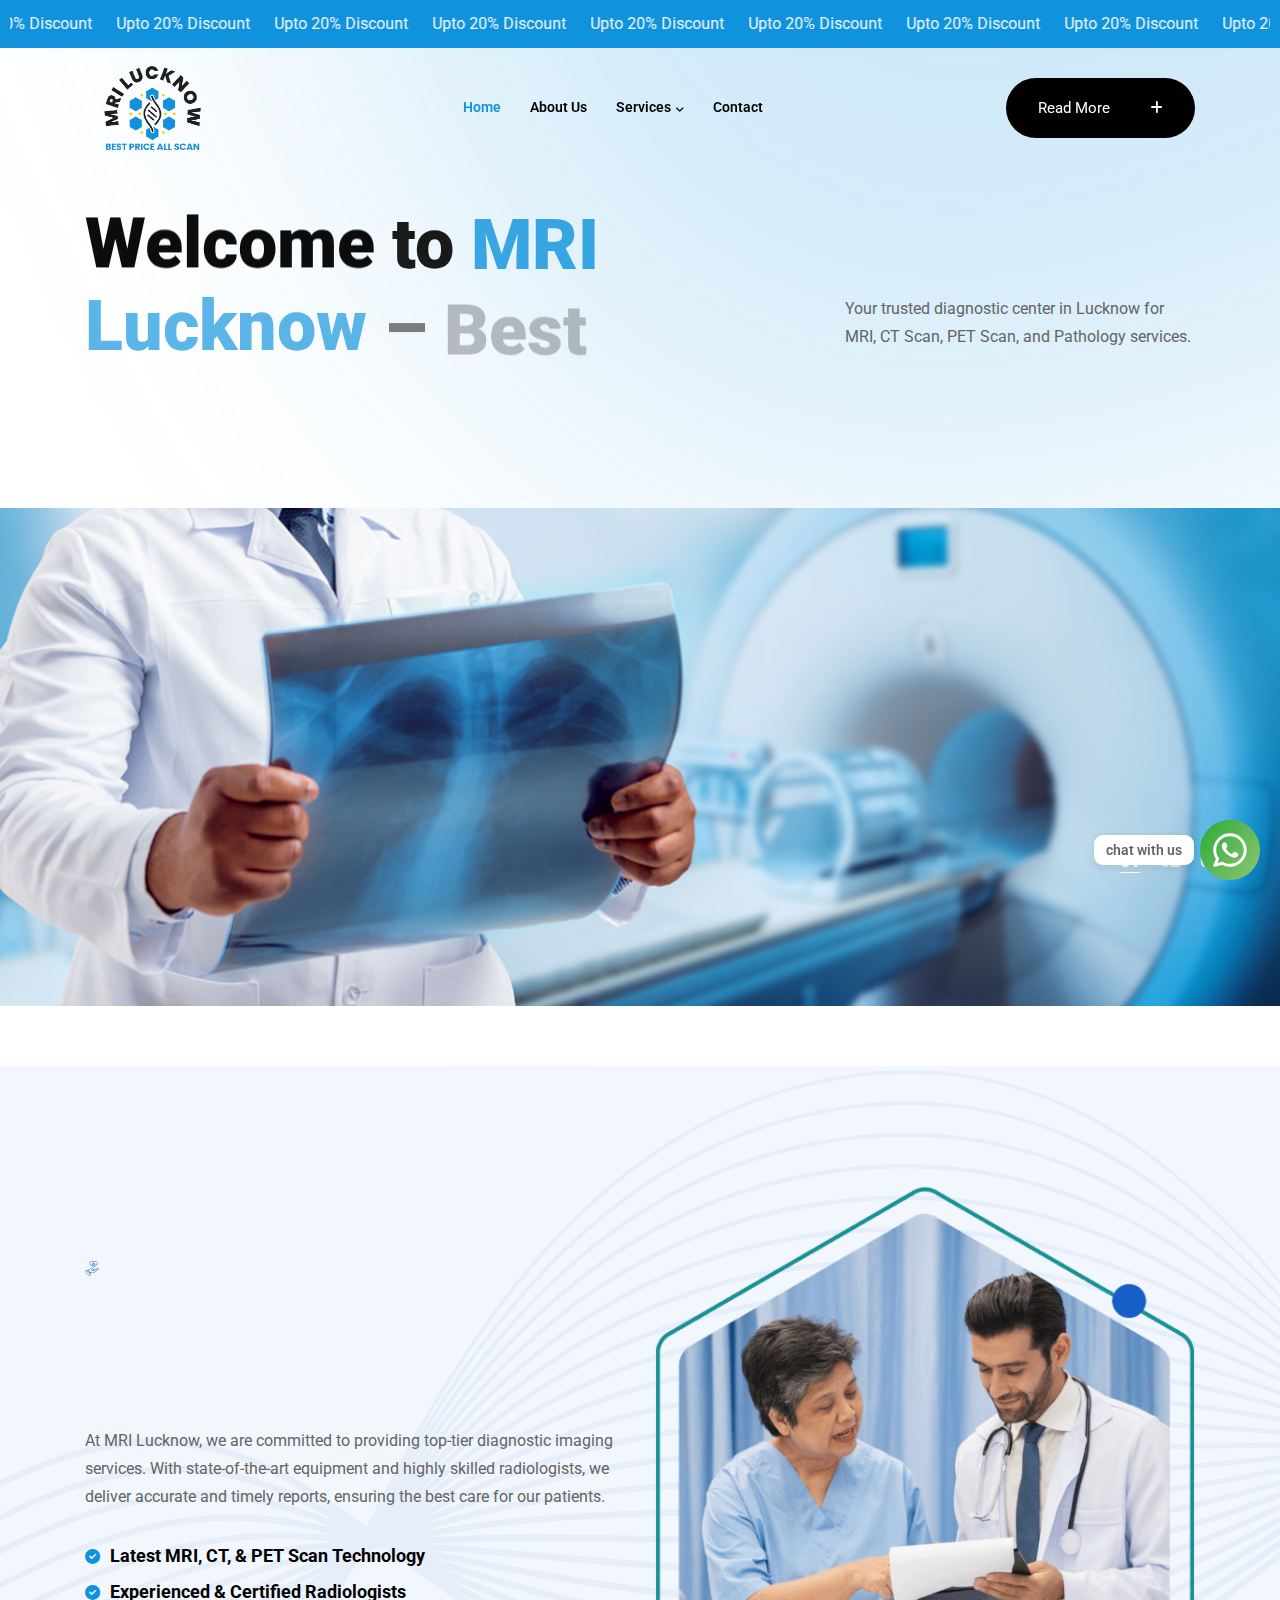
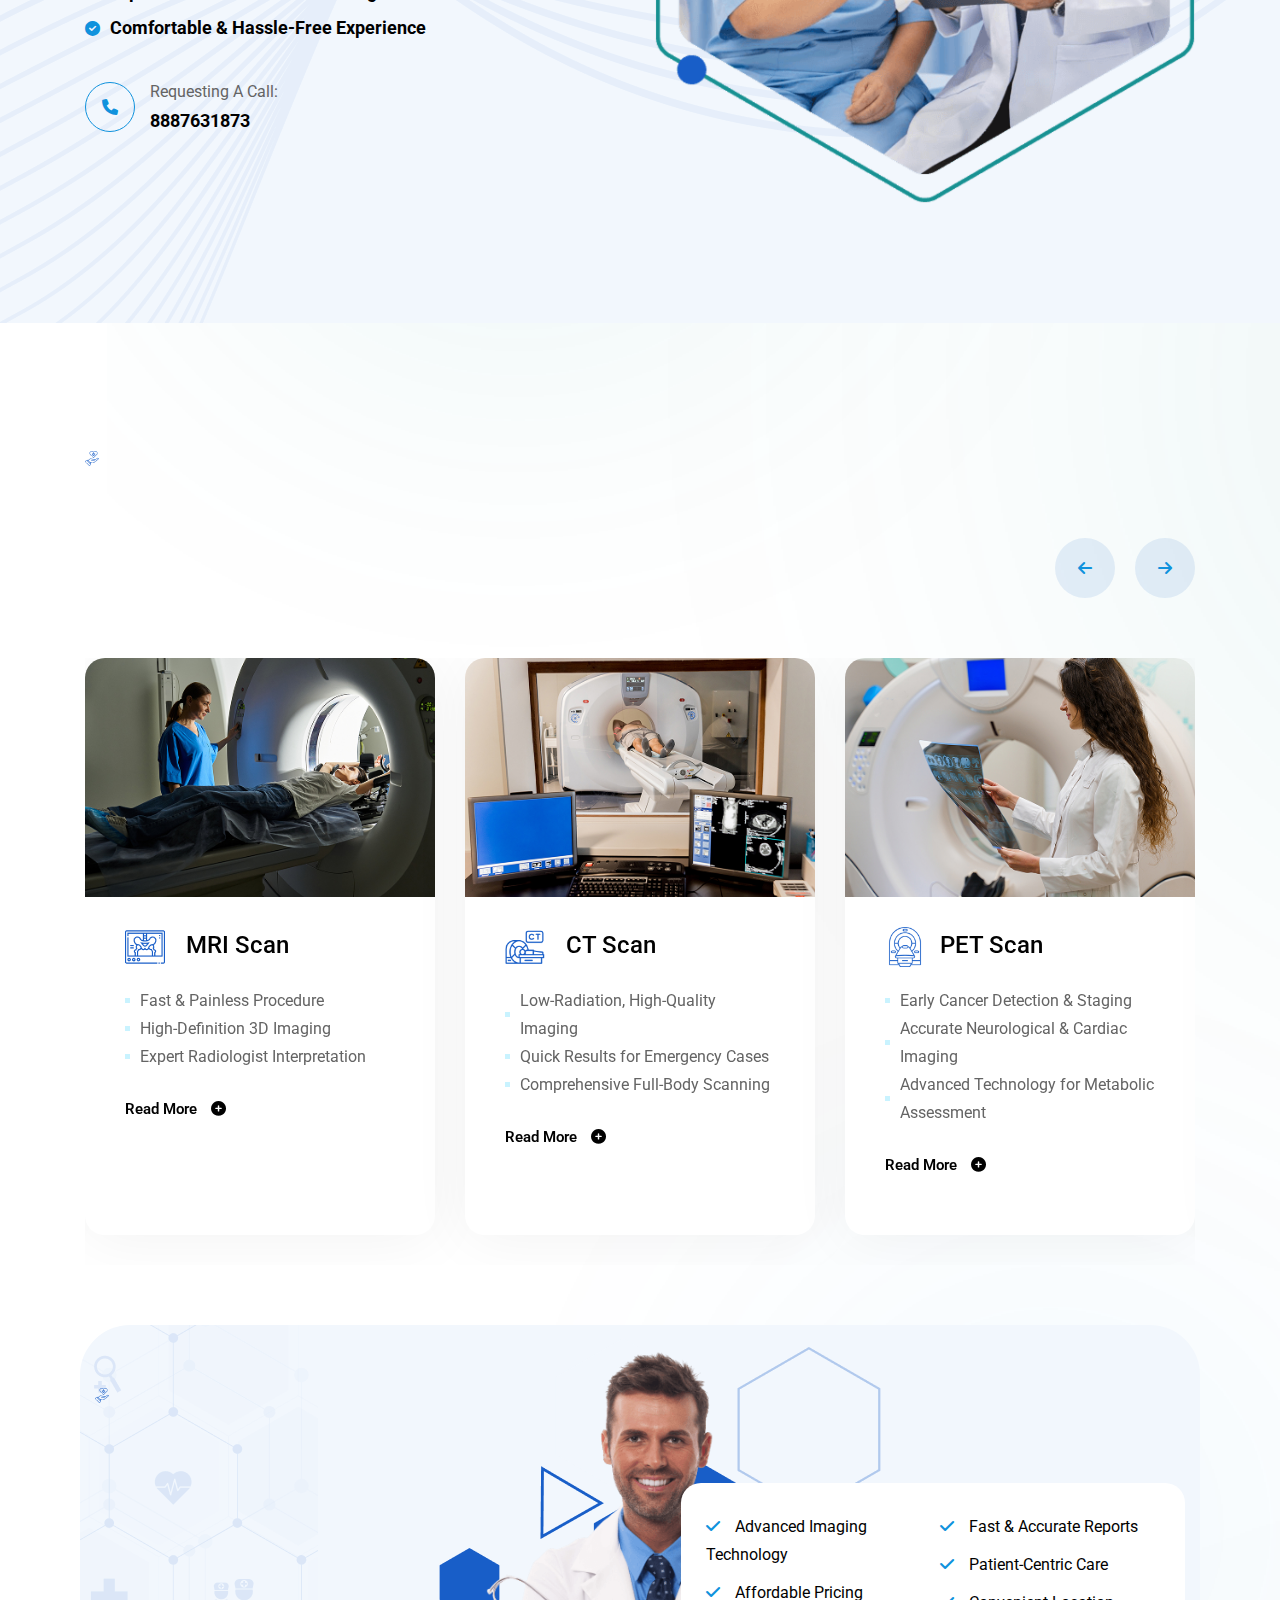
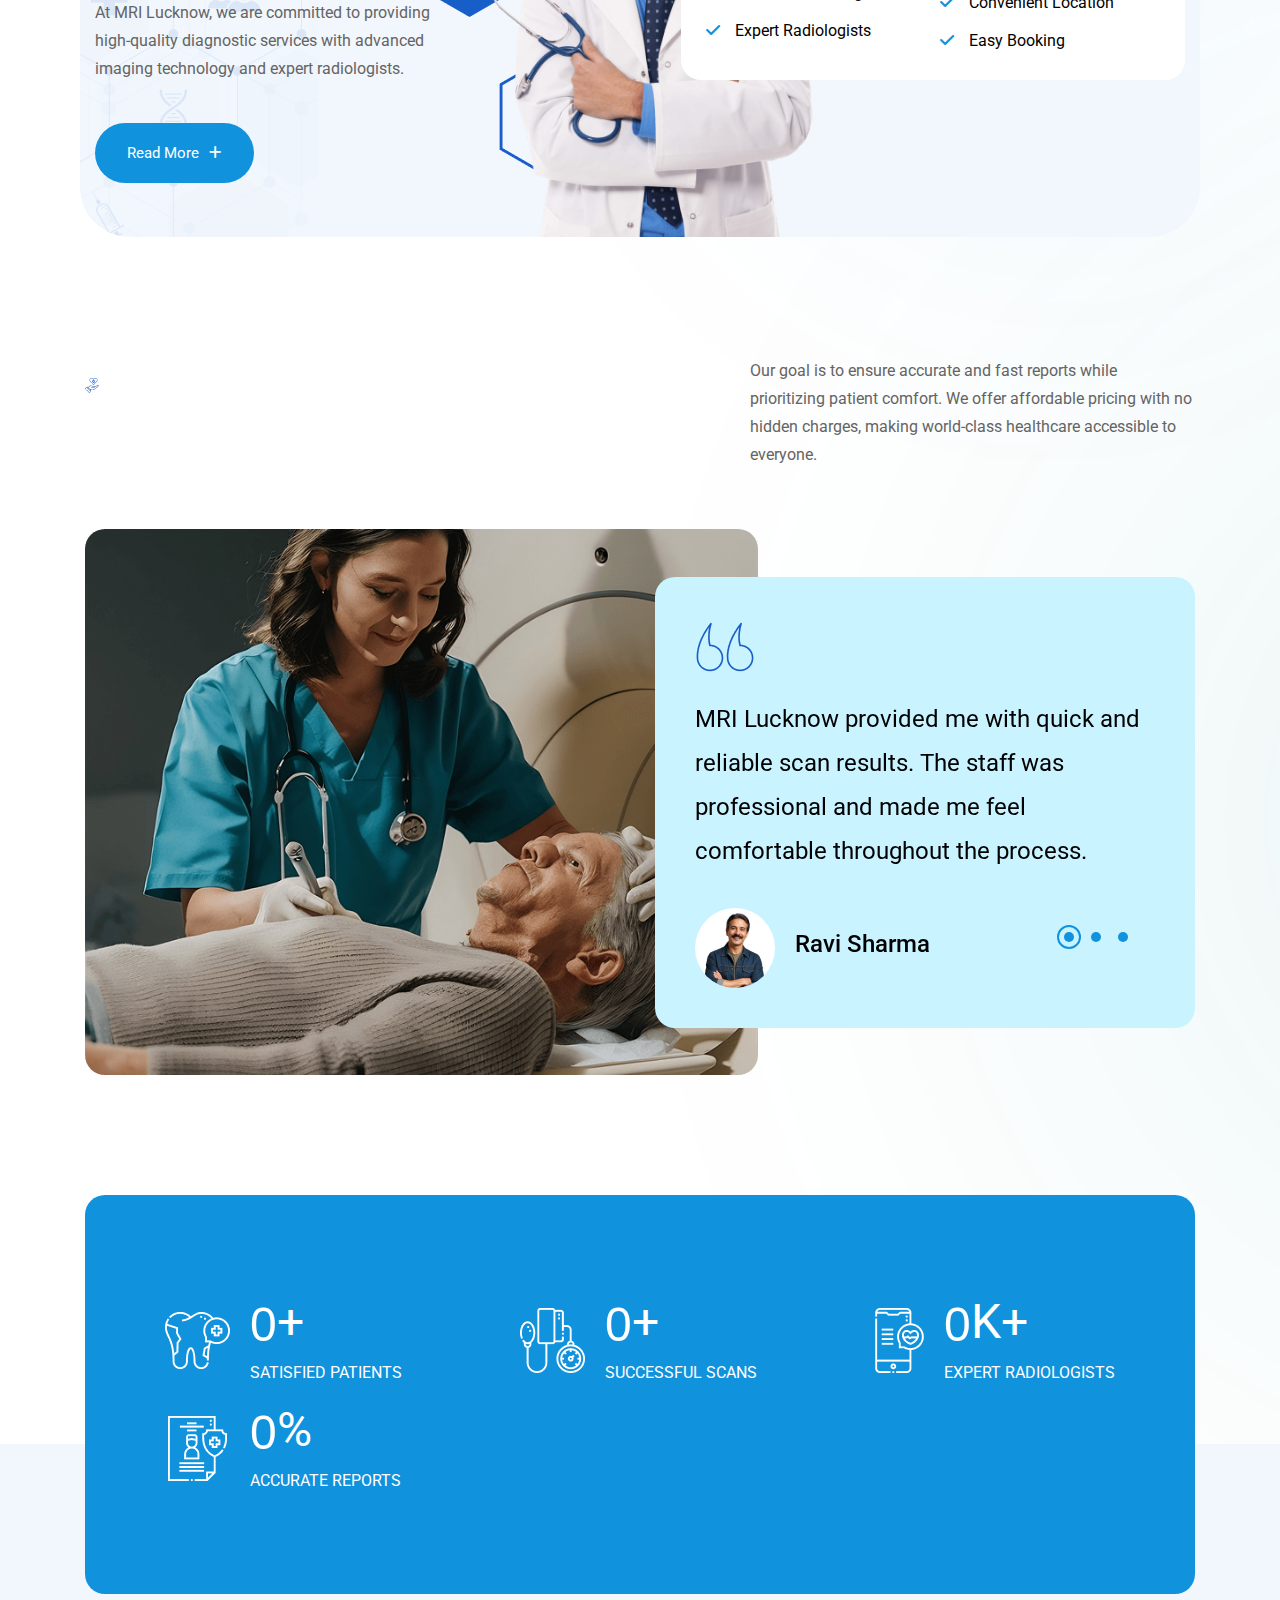
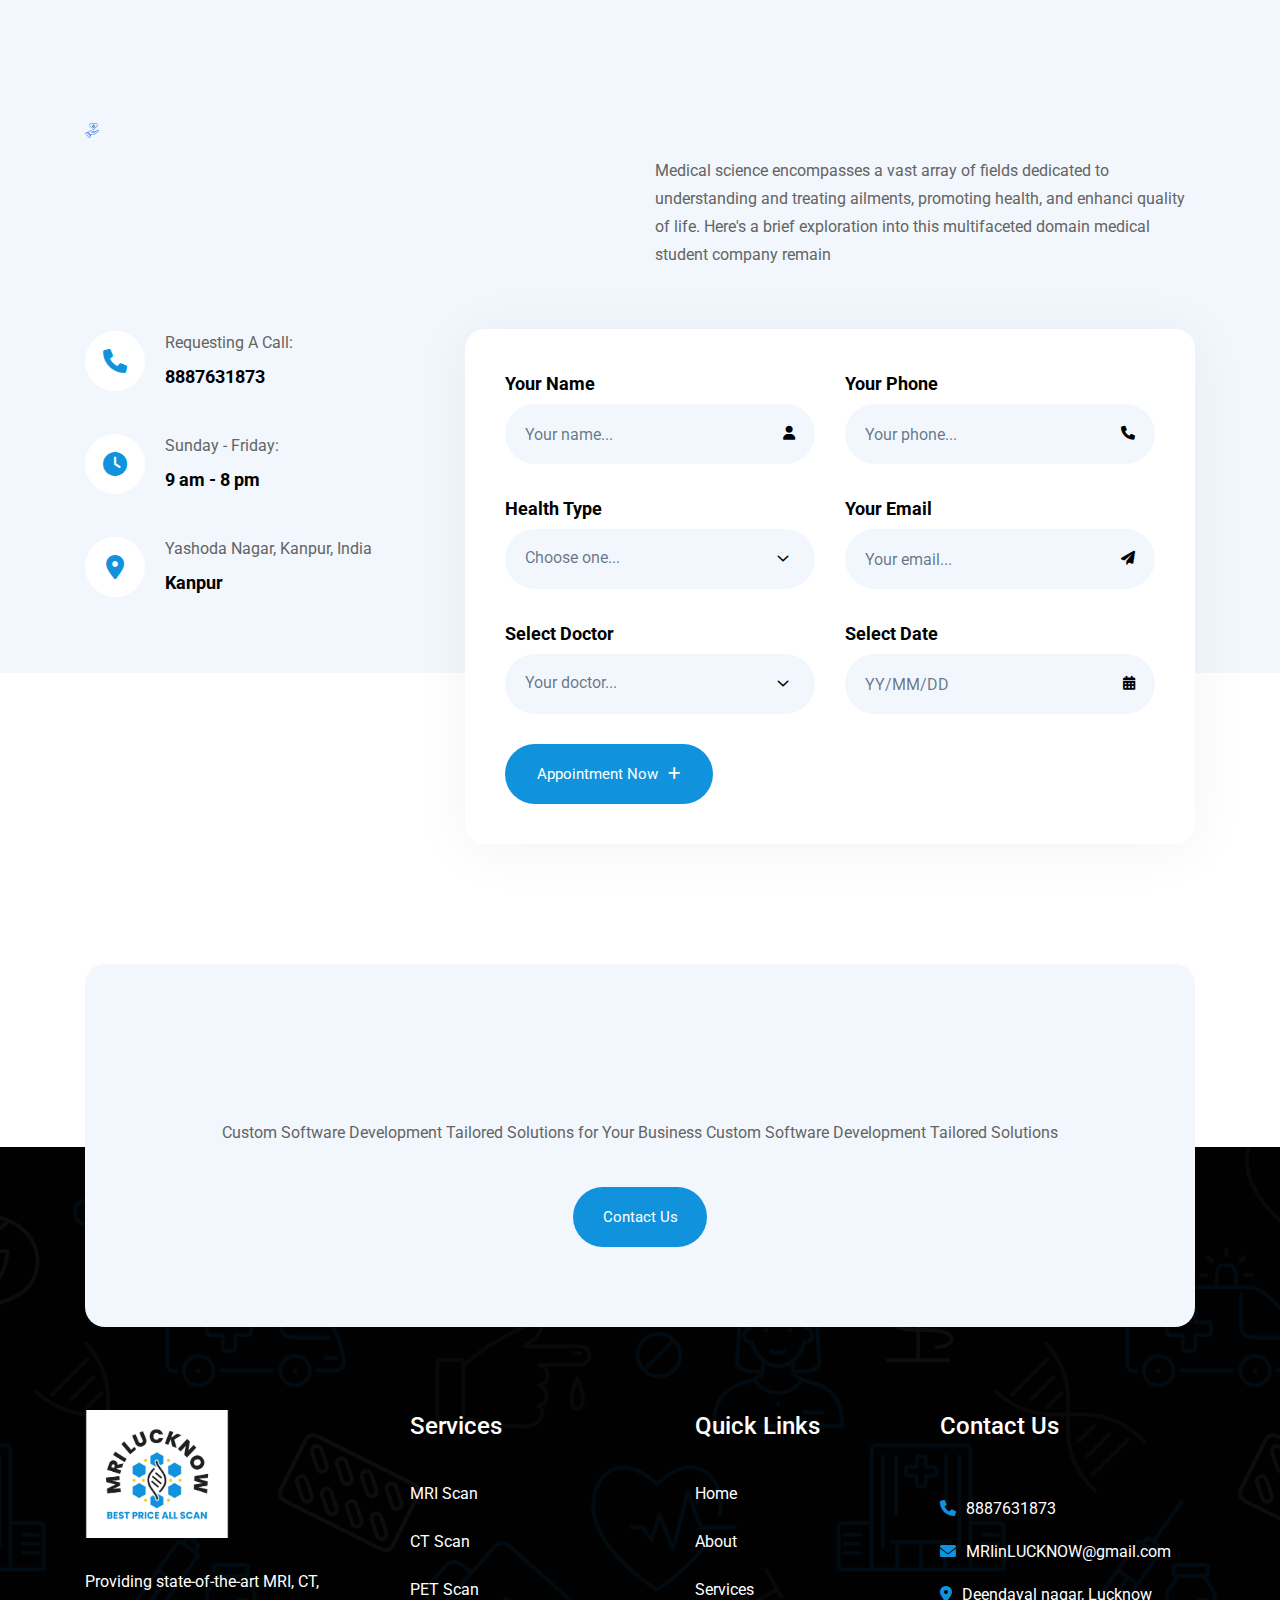
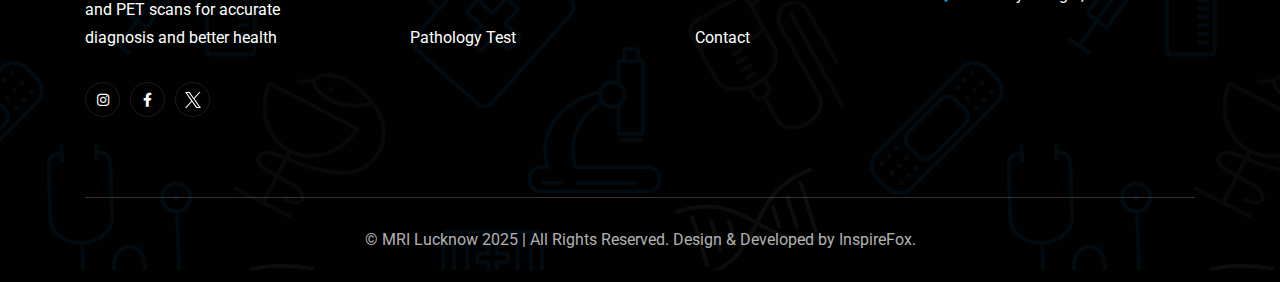
==== index.html @ d1f1758d "first commit" ====
<!doctype html>
<html class="no-js" lang="zxx">

<head>
    <meta charset="utf-8">
    <meta http-equiv="x-ua-compatible" content="ie=edge">
    <title>MRI Lucknow | Advanced Medical Imaging for Accurate Diagnosis</title>
    <meta name="description"
        content="Get precise and reliable diagnostic imaging at MRI Lucknow. We offer advanced MRI, CT, and PET scan services with expert radiologists and quick report delivery.">
    <meta name="author" content="">
    <meta name="viewport" content="width=device-width, initial-scale=1">
    <!-- Place favicon.ico in the root directory -->
    <link rel="shortcut icon" type="image/x-icon" href="assets/imgs/favicon.png">
    <!-- CSS here -->
    <link rel="stylesheet" href="assets/css/vendor/bootstrap.min.css">
    <link rel="stylesheet" href="assets/css/vendor/animate.min.css">
    <link rel="stylesheet" href="assets/css/plugins/swiper.min.css">
    <link rel="stylesheet" href="assets/css/vendor/magnific-popup.css">
    <link rel="stylesheet" href="assets/css/vendor/fontawesome-pro.css">
    <link rel="stylesheet" href="assets/css/vendor/spacing.css">
    <link rel="stylesheet" href="assets/css/plugins/odometer-theme-default.css">
    <link rel="stylesheet" href="assets/css/main.css">
</head>

<body class="body-3">
    <!-- preloader start -->
    <div id="preloader">
        <div class="preloader-close">x</div>
        <div class="sk-three-bounce">
            <div class="sk-child sk-bounce1"></div>
            <div class="sk-child sk-bounce2"></div>
            <div class="sk-child sk-bounce3"></div>
        </div>
    </div>
    <!-- preloader end -->

    <!-- preloader start -->
    <div class="loading-form">
        <div class="sk-three-bounce">
            <div class="sk-child sk-bounce1"></div>
            <div class="sk-child sk-bounce2"></div>
            <div class="sk-child sk-bounce3"></div>
        </div>
    </div>
    <!-- preloader end -->

    <!-- Backtotop start -->
    <div id="scroll-percentage">
        <span id="scroll-percentage-value" data-default-color="var(--rr-color-900)"
            data-scroll-color="var(--rr-theme-primary)"></span>
    </div>
    <!-- Backtotop end -->

    <!-- Offcanvas area start -->
    <div class="fix">
        <div class="offcanvas__area">
            <div class="offcanvas__wrapper">
                <div class="offcanvas__content">
                    <div class="offcanvas__top d-flex justify-content-between align-items-center">
                        <div class="offcanvas__logo">
                            <a href="index.html">
                                <img src="assets/imgs/logo/logo.png" alt="logo not found">
                            </a>
                        </div>
                        <div class="offcanvas__close">
                            <button class="offcanvas-close-icon animation--flip">
                                <span class="offcanvas-m-lines">
                                    <span class="offcanvas-m-line line--1"></span><span
                                        class="offcanvas-m-line line--2"></span><span
                                        class="offcanvas-m-line line--3"></span>
                                </span>
                            </button>
                        </div>
                    </div>
                    <div class="mobile-menu fix"></div>
                </div>
            </div>
        </div>
    </div>
    <div class="offcanvas__overlay"></div>
    <div class="offcanvas__overlay-white"></div>
    <!-- Offcanvas area start -->

    <!-- Header area start -->
    <header>
        <div id="header-sticky" class="header__area header-1">
            <div class="discount-wrapper">
                <marquee class="d-flex align-items-start justify-content-center" behavior="scroll" scrollamount="10"
                    direction="left" loop="">
                    <span class="px-3">Upto 20% Discount</span>
                    <span class="px-3">Upto 20% Discount</span>
                    <span class="px-3">Upto 20% Discount</span>
                    <span class="px-3">Upto 20% Discount</span>
                    <span class="px-3">Upto 20% Discount</span>
                    <span class="px-3">Upto 20% Discount</span>
                    <span class="px-3">Upto 20% Discount</span>
                    <span class="px-3">Upto 20% Discount</span>
                    <span class="px-3">Upto 20% Discount</span>
                    <span class="px-3">Upto 20% Discount</span>
                    <span class="px-3">Upto 20% Discount</span>
                    <span class="px-3">Upto 20% Discount</span>
                    <span class="px-3">Upto 20% Discount</span>
                    <span class="px-3">Upto 20% Discount</span>
                    <span class="px-3">Upto 20% Discount</span>
                    <span class="px-3">Upto 20% Discount</span>
                    <span class="px-3">Upto 20% Discount</span>
                    <span class="px-3">Upto 20% Discount</span>
                    <span class="px-3">Upto 20% Discount</span>
                    <span class="px-3">Upto 20% Discount</span>
                    <span class="px-3">Upto 20% Discount</span>
                    <span class="px-3">Upto 20% Discount</span>
                    <span class="px-3">Upto 20% Discount</span>
                    <span class="px-3">Upto 20% Discount</span>
                </marquee>
            </div>
            <div class="container">
                <div class="mega__menu-wrapper p-relative">
                    <div class="header__main">
                        <div class="header__logo">
                            <a href="index.html">
                                <div class="logo">
                                    <img src="assets/imgs/logo/logo.png" alt="logo not found" width="100%">
                                </div>
                            </a>
                        </div>

                        <div class="mean__menu-wrapper d-none d-lg-block">
                            <div class="main-menu">
                                <nav id="mobile-menu">
                                    <ul>
                                        <li class="active"><a href="index.html">Home</a></li>
                                        <li><a href="about-us.html">About us</a></li>
                                        <li class="has-dropdown">
                                            <a href="service.html">Services</a>
                                            <ul class="submenu">
                                                <li><a href="mri-scan.html">MRI Scan</a></li>
                                                <li><a href="ct-scan.html">CT Scan</a></li>
                                                <li><a href="pet-scan.html">PET Scan</a></li>
                                                <li><a href="pathology.html">Pathology test</a></li>
                                            </ul>
                                        </li>
                                        <li><a href="contact.html">contact</a></li>
                                    </ul>
                                </nav>
                            </div>
                        </div>

                        <div class="header__right">
                            <div class="header__action d-flex align-items-center">
                                <div class="header__btn-wrap d-none d-sm-inline-flex">
                                    <a href="contact.html" class="rr-btn rr-btn__primary">
                                        <span class="btn-wrap">
                                            <span class="text-one">Read More <i class="fa-solid fa-plus"></i></span>
                                            <span class="text-two">Read More <i class="fa-solid fa-plus"></i></span>
                                        </span>
                                    </a>
                                </div>

                                <div class="header__hamburger ml-20 d-xl-none">
                                    <div class="sidebar__toggle">
                                        <a class="bar-icon" href="javascript:void(0)">
                                            <span></span>
                                            <span></span>
                                            <span></span>
                                        </a>
                                    </div>
                                </div>
                            </div>
                        </div>
                    </div>
                </div>
            </div>
        </div>
    </header>
    <!-- Header area end -->

    <!-- Body main wrapper start -->
    <main class="home-3__background overflow-hidden"><!--home-2__background you can remove any time-->
        <!-- Banner area start -->
        <section class="banner-3 banner-3__space overflow-hidden">
            <div class="container pt-5">
                <div class="banner-3__shape"></div>
                <div class="row align-items-center">
                    <div class="col-lg-8">
                        <div class="banner-3__content">
                            <h1 class="mb-0 title-animation">Welcome to <span>MRI Lucknow </span>– Best Price, All
                                Scans!</h1>
                        </div>
                    </div>

                    <div class="col-lg-4">
                        <div class="banner-3__content mt-md-30 mt-sm-30 mt-xs-30">
                            <p class="mb-0">Your trusted diagnostic center in Lucknow for MRI, CT Scan, PET Scan, and
                                Pathology services.</p>
                        </div>
                    </div>
                </div>
            </div>

            <div class="swiper banner-3__slider mt-65 mt-xs-50">
                <div class="swiper-wrapper">
                    <div class="swiper-slide">
                        <div class="banner-3__item position-relative overflow-hidden">
                            <div class="panel wow"></div>
                            <div class="banner-3__item-media">
                                <img class="img-fluid" src="assets/imgs/banner/banner-1.png" alt="icon not found">
                            </div>
                        </div>
                    </div>
                    <div class="swiper-slide">
                        <div class="banner-3__item position-relative overflow-hidden">
                            <div class="panel wow"></div>
                            <div class="banner-3__item-media">
                                <img class="img-fluid" src="assets/imgs/banner/banner.png" alt="icon not found">
                            </div>
                        </div>
                    </div>
                    <div class="swiper-slide">
                        <div class="banner-3__item position-relative overflow-hidden">
                            <div class="panel wow"></div>
                            <div class="banner-3__item-media">
                                <img class="img-fluid" src="assets/imgs/banner/banner-2.png" alt="icon not found">
                            </div>
                        </div>
                    </div>
                </div>
                <div class="banner-3__pagination"></div>
            </div>
        </section>
        <!-- Banner area end -->

        <!-- about-us-3 area start -->
         <section class="pt-md-5 pt-0 mt-md-5 mt-0">
             <div class="about-us-3 about-us-3__space overflow-hidden">
                 <div class="container">
                     <div class="about-us-3__background">
                         <div class="about-us-3__shap" data-background="./assets/imgs/about-us-3/about-shap.png"></div>
                     </div>
     
                     <div class="row align-items-center">
                         <div class="col-lg-6">
                             <div class="about-us-3__content">
                                 <div class="section__title-wrapper mb-30">
                                     <h5 class="section__subtitle color-theme-primary mb-15 mb-xs-10 title-animation"><img
                                             src="assets/imgs/ask-quesiton/heart.png" alt="icon not found"
                                             class="img-fluid">About Us</h5>
                                     <h2 class="section__title mb-20 text-capitalize title-animation">Welcome to MRI Lucknow
                                     </h2>
                                     <p class="mb-30">At MRI Lucknow, we are committed to providing top-tier diagnostic
                                         imaging services. With state-of-the-art equipment and highly skilled radiologists,
                                         we deliver accurate and timely reports, ensuring the best care for our patients.</p>
                                 </div>
                                 <ul class="about-us-3__content__list">
                                     <li><i class="fa-solid fa-circle-check"></i>
                                         <h5>Latest MRI, CT, & PET Scan Technology</h5>
                                     </li>
                                     <li><i class="fa-solid fa-circle-check"></i>
                                         <h5>Experienced & Certified Radiologists</h5>
                                     </li>
                                     <li><i class="fa-solid fa-circle-check"></i>
                                         <h5>Comfortable & Hassle-Free Experience</h5>
                                     </li>
                                 </ul>
                                 <div class="about-us-3__content-btn d-flex align-items-center mt-35">
                                     <div class="about-us-3__content-btn__icon">
                                         <i class="fa-solid fa-phone"></i>
                                     </div>
                                     <div class="about-us-3__content-btn__text">
                                         <p class="mb-0 color-white">Requesting A Call:</p>
                                         <h5 class="mb-0 color-white"><a href="tel:8887631873">8887631873</a></h5>
                                     </div>
                                 </div>
                             </div>
                         </div>
                         <div class="col-lg-6">
                             <div class="about-us-3__media">
                                 <img src="./assets/imgs/about-us-3/about-us-3.png" class="img-fluid" alt="img not found">
                             </div>
                         </div>
                     </div>
                 </div>
             </div>
         </section>
        <!-- about-us-3 area start -->

        <!-- service-2 area start -->
        <section class="service-2 section-space">
            <div class="container">
                <div class="row mb-60 mb-xs-50 align-items-lg-end align-items-center">
                    <div class="col-lg-6">
                        <div class="section__title-wrapper mb-md-30 mb-mb-30 mb-xs-30">
                            <h5 class="section__subtitle color-theme-primary mb-15 mb-xs-10 title-animation"><img
                                    src="assets/imgs/ask-quesiton/heart.png" alt="icon not found" class="img-fluid"> Our
                                Services</h5>
                            <h2 class="section__title mb-0 text-capitalize title-animation">Advanced Diagnostics for
                                Better Healthcare</h2>
                        </div>
                    </div>
                    <div class="col-lg-6">
                        <div class="service-2__slider__arrow d-flex justify-content-lg-end justify-content-start">
                            <button
                                class="service-2__slider__arrow-prev d-flex align-items-center justify-content-center">
                                <i class="fa-solid fa-arrow-left"></i>
                            </button>

                            <button
                                class="service-2__slider__arrow-next d-flex align-items-center justify-content-center">
                                <i class="fa-solid fa-arrow-right"></i>
                            </button>
                        </div>
                    </div>
                </div>

                <div class="row">
                    <div class="col-12">
                        <div class="swiper service-2__slider mb-minus-60">
                            <div class="swiper-wrapper">
                                <div class="swiper-slide pb-md-5 pb-3 h-auto">
                                    <div class="service-2__item">
                                        <a href="mri-scan.html" class="service-2__item-media">
                                            <img class="img-fluid" src="assets/imgs/service-2/service-1.jpg"
                                                alt="image not found">
                                        </a>

                                        <div class="service-2__item-content">
                                            <h4 class="mb-20 mb-xs-15 d-flex align-items-start">
                                                <a href="mri-scan.html">
                                                    <img class="img-fluid mr-15"
                                                        src="assets/imgs/service-2/service-icon-1.png"
                                                        alt="icon not found">
                                                    MRI Scan
                                                </a>
                                            </h4>

                                            <ul>
                                                <li>Fast & Painless Procedure</li>
                                                <li>High-Definition 3D Imaging</li>
                                                <li>Expert Radiologist Interpretation</li>
                                            </ul>

                                            <a class="rr-a-btn mt-30 mt-xs-25 d-block" href="mri-scan.html">Read More <i
                                                    class="fa-solid fa-circle-plus"></i></a>
                                        </div>
                                    </div>
                                </div>
                                <div class="swiper-slide pb-md-5 pb-3 h-auto">
                                    <div class="service-2__item">
                                        <a href="ct-scan.html" class="service-2__item-media">
                                            <img class="img-fluid" src="assets/imgs/service-2/service-2.jpg"
                                                alt="image not found">
                                        </a>

                                        <div class="service-2__item-content">
                                            <h4 class="mb-20 mb-xs-15 d-flex align-items-start">
                                                <a href="ct-scan.html">
                                                    <img class="img-fluid mr-15"
                                                        src="assets/imgs/service-2/service-icon-2.png"
                                                        alt="icon not found">
                                                    CT Scan
                                                </a>
                                            </h4>

                                            <ul>
                                                <li>Low-Radiation, High-Quality Imaging</li>
                                                <li>Quick Results for Emergency Cases</li>
                                                <li>Comprehensive Full-Body Scanning</li>
                                            </ul>

                                            <a class="rr-a-btn mt-30 mt-xs-25 d-block" href="ct-scan.html">Read More <i
                                                    class="fa-solid fa-circle-plus"></i></a>
                                        </div>
                                    </div>
                                </div>
                                <div class="swiper-slide pb-md-5 pb-3 h-auto">
                                    <div class="service-2__item">
                                        <a href="pet-scan.html" class="service-2__item-media">
                                            <img class="img-fluid" src="assets/imgs/service-2/service-3.jpg"
                                                alt="image not found">
                                        </a>

                                        <div class="service-2__item-content">
                                            <h4 class="mb-20 mb-xs-15 d-flex align-items-start">
                                                <a href="pet-scan.html">
                                                    <img class="img-fluid mr-15"
                                                        src="assets/imgs/service-2/service-icon-3.png"
                                                        alt="icon not found">PET Scan</a>
                                            </h4>

                                            <ul>
                                                <li>Early Cancer Detection & Staging</li>
                                                <li>Accurate Neurological & Cardiac Imaging</li>
                                                <li>Advanced Technology for Metabolic Assessment</li>
                                            </ul>

                                            <a class="rr-a-btn mt-30 mt-xs-25 d-block" href="pet-scan.html">Read More <i
                                                    class="fa-solid fa-circle-plus"></i></a>
                                        </div>
                                    </div>
                                </div>
                                <div class="swiper-slide pb-md-5 pb-3 h-auto">
                                    <div class="service-2__item">
                                        <a href="pathology.html" class="service-2__item-media">
                                            <img class="img-fluid" src="assets/imgs/service-details/pathology-img-1.jpg"
                                                alt="image not found">
                                        </a>

                                        <div class="service-2__item-content">
                                            <h4 class="mb-20 mb-xs-15 d-flex align-items-start">
                                                <a href="pathology.html">
                                                    <img class="img-fluid mr-15"
                                                        src="assets/imgs/service-2/service-4.png"
                                                        alt="icon not found">Pathology test</a>
                                            </h4>

                                            <ul>
                                                <li>Comprehensive Blood Analysis & Health Screening</li>
                                                <li>Advanced Microbiology & Infection Testing</li>
                                                <li>Early Cancer Detection & Genetic Risk Assessment</li>
                                            </ul>

                                            <a class="rr-a-btn mt-30 mt-xs-25 d-block" href="pet-scan.html">Read More <i
                                                    class="fa-solid fa-circle-plus"></i></a>
                                        </div>
                                    </div>
                                </div>
                            </div>
                        </div>
                    </div>
                </div>
            </div>
        </section>
        <!-- service-2 area end -->

        <!-- why-choose-us area start -->
        <section class="why-choose-us">
            <div class="why-choose-us__shap">
                <img src="./assets/imgs/why-choose-us/why-choose-us-shap-2.png" alt="">
            </div>
            <div class="container">
                <div class="row d-flex align-items-center">
                    <div class="col-lg-4">
                        <div class="why-choose-us__content">
                            <div class="section__title-wrapper mb-10">
                                <h5 class="section__subtitle color-theme-primary mb-15 mb-xs-10 title-animation"><img
                                        src="assets/imgs/ask-quesiton/heart.png" alt="icon not found"
                                        class="img-fluid">Why Choose Us</h5>
                                <h2 class="section__title mb-0 text-capitalize title-animation">Precision Diagnostics,
                                    Trusted Care</h2>
                            </div>
                            <p class="mb-40">At MRI Lucknow, we are committed to providing high-quality diagnostic
                                services with advanced imaging technology and expert radiologists. </p>

                            <a href="about-us.html" class="rr-btn position-relative overflow-hidden">
                                <div class="panel wow"></div>
                                <span class="btn-wrap">
                                    <span class="text-one">Read More <i class="fa-solid fa-plus"></i></span>
                                    <span class="text-two">Read More <i class="fa-solid fa-plus"></i></span>
                                </span>
                            </a>
                        </div>
                    </div>

                    <div class="col-lg-8">
                        <div class="why-choose-us__wrapper">
                            <div class="why-choose-us__wrapper-media">
                                <div class="why-choose-us__wrapper-media-shap">
                                    <img src="./assets/imgs/why-choose-us/why-choose-us-shap.png" class="img-fluid"
                                        alt="">
                                </div>
                                <img src="./assets/imgs/why-choose-us/why-choose-us.png" class="img-fluid" alt="">
                            </div>

                            <ul class="why-choose-us__wrapper-list">
                                <li><i class="fa-solid fa-check"></i>Advanced Imaging Technology</li>
                                <li><i class="fa-solid fa-check"></i>Affordable Pricing</li>
                                <li><i class="fa-solid fa-check"></i>Expert Radiologists</li>
                                <li><i class="fa-solid fa-check"></i>Fast & Accurate Reports</li>
                                <li><i class="fa-solid fa-check"></i>Patient-Centric Care</li>
                                <li><i class="fa-solid fa-check"></i>Convenient Location</li>
                                <li><i class="fa-solid fa-check"></i>Easy Booking</li>

                            </ul>
                        </div>
                    </div>
                </div>
            </div>
        </section>
        <!-- why-choose-us area end -->
        <!-- client-testimonial area start -->
        <section class="client-testimonial section-space overflow-hidden">
            <div class="container">
                <div class="row align-items-end mb-60 mb-sm-50 mb-xs-40">
                    <div class="col-lg-7">
                        <div class="section__title-wrapper client-testimonial__content">
                            <h5 class="section__subtitle color-theme-primary mb-15 mb-xs-10 title-animation"><img
                                    src="assets/imgs/ask-quesiton/heart.png" alt="icon not found" class="img-fluid">
                                Clients Testimonial</h5>
                            <h2 class="section__title mb-0 title-animation">What Our Patients Say</h2>
                        </div>
                    </div>

                    <div class="col-lg-5">
                        <div class="client-testimonial__content-right mt-md-25 mt-sm-25 mt-xs-25">
                            <p class="mb-0">Our goal is to ensure accurate and fast reports while prioritizing patient
                                comfort. We offer affordable pricing with no hidden charges, making world-class
                                healthcare accessible to everyone.</p>
                        </div>
                    </div>
                </div>

                <div class="row align-items-center">
                    <div class="col-lg-6">
                        <div class="client-testimonial__media">
                            <img class="img-fluid" src="assets/imgs/client-testimonial/client-testimonial.png"
                                alt="icon not found">
                        </div>
                    </div>

                    <div class="col-lg-6">
                        <div class="client-testimonial__slider-wrapper">
                            <div class="swiper client-testimonial__slider">
                                <div class="swiper-wrapper">
                                    <div class="swiper-slide">
                                        <div class="testimonial__item">
                                            <div class="testimonial__item-icon mb-20 mb-xs-15">
                                                <img class="img-fluid" src="assets/imgs/testimonial/qoute.png"
                                                    alt="icon not found">
                                            </div>

                                            <div class="testimonial__item-content mb-35 mb-xs-30">
                                                <p class="mb-0">MRI Lucknow provided me with quick and reliable scan
                                                    results.
                                                    The staff was professional and made me feel comfortable throughout
                                                    the
                                                    process.</p>
                                            </div>

                                            <div class="testimonial__item-author d-flex align-items-center">
                                                <div class="testimonial__item-thumb">
                                                    <img class="img-fluid" src="assets/imgs/testimonial/thumb.png"
                                                        alt="icon not found">
                                                </div>
                                                <div class="testimonial__item-text">
                                                    <h4>Ravi Sharma</h4>
                                                </div>
                                            </div>
                                        </div>
                                    </div>
                                    <div class="swiper-slide">
                                        <div class="testimonial__item">
                                            <div class="testimonial__item-icon mb-20 mb-xs-15">
                                                <img class="img-fluid" src="assets/imgs/testimonial/qoute.png"
                                                    alt="icon not found">
                                            </div>

                                            <div class="testimonial__item-content mb-35 mb-xs-30">
                                                <p class="mb-0">Highly recommended! The facility is clean, and the
                                                    reports
                                                    were delivered faster than expected. Great service!</p>
                                            </div>

                                            <div class="testimonial__item-author d-flex align-items-center">
                                                <div class="testimonial__item-thumb">
                                                    <img class="img-fluid" src="assets/imgs/testimonial/thumb1.png"
                                                        alt="icon not found">
                                                </div>
                                                <div class="testimonial__item-text">
                                                    <h4>Priya Verma </h4>
                                                </div>
                                            </div>
                                        </div>
                                    </div>
                                    <div class="swiper-slide">
                                        <div class="testimonial__item">
                                            <div class="testimonial__item-icon mb-20 mb-xs-15">
                                                <img class="img-fluid" src="assets/imgs/testimonial/qoute.png"
                                                    alt="icon not found">
                                            </div>

                                            <div class="testimonial__item-content mb-35 mb-xs-30">
                                                <p class="mb-0">The best diagnostic center in Kanpur! The team explained
                                                    everything clearly and ensured a smooth experience.</p>
                                            </div>

                                            <div class="testimonial__item-author d-flex align-items-center">
                                                <div class="testimonial__item-thumb">
                                                    <img class="img-fluid" src="assets/imgs/testimonial/thumb2.png"
                                                        alt="icon not found">
                                                </div>
                                                <div class="testimonial__item-text">
                                                    <h4>Amit Yadav</h4>
                                                </div>
                                            </div>
                                        </div>
                                    </div>
                                </div>
                                <div class="client-testimonial__slider-dot"></div>
                            </div>
                        </div>
                    </div>
                </div>
            </div>
        </section>
        <!-- client-testimonial area end -->

        <section class="experience-2">
            <div class="container">
                <div class="row">
                    <div class="col-12">
                        <div
                            class="experience-2__box experience-2__bottom-up d-flex flex-wrap justify-content-between theme-bg-primary">
                            <div class="experience-2__item d-flex flex-wrap align-items-center">
                                <div class="experience-2__item-icon">
                                    <img class="img-fluid" src="assets/imgs/experience-2/experience-2__item-1.png"
                                        alt="icon not found">
                                </div>
                                <div class="experience-2__item-text">
                                    <h2 class="color-white"><span class="odometer" data-count="5,000">0</span>+</h2>
                                    <p class="mb-0 text-uppercase color-white">Satisfied Patients</p>
                                </div>
                            </div>

                            <div class="experience-2__item d-flex flex-wrap align-items-center">
                                <div class="experience-2__item-icon">
                                    <img class="img-fluid" src="assets/imgs/experience-2/experience-2__item-2.png"
                                        alt="icon not found">
                                </div>
                                <div class="experience-2__item-text">
                                    <h2 class="color-white"><span class="odometer" data-count="1,000">0</span>+</h2>
                                    <p class="mb-0 text-uppercase color-white">Successful Scans</p>
                                </div>
                            </div>

                            <div class="experience-2__item d-flex flex-wrap align-items-center">
                                <div class="experience-2__item-icon">
                                    <img class="img-fluid" src="assets/imgs/experience-2/experience-2__item-3.png"
                                        alt="icon not found">
                                </div>
                                <div class="experience-2__item-text">
                                    <h2 class="color-white"><span class="odometer" data-count="50">0</span>K+</h2>
                                    <p class="mb-0 text-uppercase color-white">Expert Radiologists</p>
                                </div>
                            </div>

                            <div class="experience-2__item d-flex flex-wrap align-items-center">
                                <div class="experience-2__item-icon">
                                    <img class="img-fluid" src="assets/imgs/experience-2/experience-2__item-4.png"
                                        alt="icon not found">
                                </div>
                                <div class="experience-2__item-text">
                                    <h2 class="color-white"><span class="odometer" data-count="99">0</span>%</h2>
                                    <p class="mb-0 text-uppercase color-white">Accurate Reports</p>
                                </div>
                            </div>
                        </div>
                    </div>
                </div>
            </div>
        </section>

        <!-- take-appointment-2 area start -->
        <section class="take-appointment-2 section-space__bottom take-appointment-2__space-top overflow-hidden">
            <div class="container">
                <div class="take-appointment-2__shape-background"></div>
                <div class="row align-items-end mb-60 mb-sm-50 mb-xs-40">
                    <div class="col-lg-6">
                        <div class="section__title-wrapper">
                            <h5 class="section__subtitle color-theme-primary mb-15 mb-xs-10 title-animation"><img
                                    src="assets/imgs/ask-quesiton/heart.png" alt="icon not found" class="img-fluid">
                                Take Appointment</h5>
                            <h2 class="section__title mb-0 title-animation">Radiant Resilience Your Wellness Your
                                Strength</h2>
                        </div>
                    </div>

                    <div class="col-lg-6">
                        <div class="take-appointment-2__content-right mt-md-25 mt-sm-25 mt-xs-25">
                            <p class="mb-0">Medical science encompasses a vast array of fields dedicated to
                                understanding and treating ailments, promoting health, and enhanci quality of life.
                                Here's a brief exploration into this multifaceted domain medical student company remain
                            </p>
                        </div>
                    </div>
                </div>

                <div class="row">
                    <div class="col-lg-4">
                        <div class="take-appointment-2__contact-item__wrap d-flex flex-column">
                            <div class="take-appointment-2__contact-item d-flex align-items-center">
                                <div
                                    class="take-appointment-2__contact-item-icon d-flex align-items-center justify-content-center">
                                    <i class="fa-solid fa-phone"></i>
                                </div>
                                <div class="take-appointment-2__contact-item-text">
                                    <p>Requesting A Call:</p>
                                    <h5 class="mb-0"><a href="tel:8887631873">8887631873</a></h5>
                                </div>
                            </div>

                            <div class="take-appointment-2__contact-item d-flex align-items-center">
                                <div
                                    class="take-appointment-2__contact-item-icon d-flex align-items-center justify-content-center">
                                    <i class="fa-solid fa-clock"></i>
                                </div>
                                <div class="take-appointment-2__contact-item-text">
                                    <p>Sunday - Friday:</p>
                                    <h5 class="mb-0">9 am - 8 pm</h5>
                                </div>
                            </div>

                            <div class="take-appointment-2__contact-item d-flex align-items-center">
                                <div
                                    class="take-appointment-2__contact-item-icon d-flex align-items-center justify-content-center">
                                    <i class="fa-solid fa-location-dot"></i>
                                </div>
                                <div class="take-appointment-2__contact-item-text">
                                    <p>Yashoda Nagar, Kanpur, India</p>
                                    <h5 class="mb-0"><a href="#">Kanpur</a></h5>
                                </div>
                            </div>
                        </div>
                    </div>

                    <div class="col-lg-8">
                        <div class="appointment-2__form appointment-2__form__theme-color mt-md-60 mt-sm-60 mt-xs-60">
                            <div class="row">
                                <div class="col-sm-6">
                                    <div class="appointment-2__form-input">
                                        <label for="name">Your name</label>
                                        <div class="input-wrapper">
                                            <input name="name" id="name" type="text" placeholder="Your name...">
                                            <i class="fa-solid fa-user"></i>
                                        </div>
                                    </div>
                                </div>
                                <div class="col-sm-6">
                                    <div class="appointment-2__form-input">
                                        <label for="phone">Your Phone</label>
                                        <div class="input-wrapper">
                                            <input name="phone" id="phone" type="text" placeholder="Your phone...">
                                            <i class="fa-solid fa-phone"></i>
                                        </div>
                                    </div>
                                </div>
                                <div class="col-sm-6">
                                    <div class="appointment-2__form-input">
                                        <label for="phone">health type</label>
                                        <div class="appointment-2__form-input-select">
                                            <select id="health">
                                                <option>Choose one...</option>
                                                <option>Good</option>
                                                <option>Very Good</option>
                                                <option>Week</option>
                                                <option>Very Week</option>
                                            </select>
                                        </div>
                                    </div>
                                </div>
                                <div class="col-sm-6">
                                    <div class="appointment-2__form-input">
                                        <label for="email">Your Email</label>
                                        <div class="input-wrapper">
                                            <input name="email" id="email" type="text" placeholder="Your email...">
                                            <i class="fa-solid fa-paper-plane"></i>
                                        </div>
                                    </div>
                                </div>
                                <div class="col-sm-6">
                                    <div class="appointment-2__form-input">
                                        <label for="phone">Select doctor</label>
                                        <div class="appointment-2__form-input-select">
                                            <select id="doctor">
                                                <option>Your doctor...</option>
                                                <option>Dr. Paul</option>
                                                <option>Dr. Sabbir</option>
                                                <option>Dr. Rubel</option>
                                            </select>
                                        </div>
                                    </div>
                                </div>
                                <div class="col-sm-6">
                                    <div class="appointment-2__form-input">
                                        <label for="datepicker">Select Date</label>
                                        <div class="input-wrapper">
                                            <input id="datepicker" name="date" type="text" placeholder="YY/MM/DD">
                                            <i class="fa-solid fa-calendar-days"></i>
                                        </div>
                                    </div>
                                </div>
                                <div class="col-12">
                                    <button type="submit" class="rr-btn rr-btn__primary-color mt-0">
                                        <span class="btn-wrap">
                                            <span class="text-one">Appointment now <i
                                                    class="fa-solid fa-plus"></i></span>
                                            <span class="text-two">Appointment now <i
                                                    class="fa-solid fa-plus"></i></span>
                                        </span>
                                    </button>
                                </div>
                            </div>
                        </div>
                    </div>
                </div>
            </div>
        </section>
        <!-- take-appointment-2 area end -->

        <!-- service-3 area start -->
        <!-- <section class="service-3 section-space__top">
            <div class="container">
                <div class="row mb-minus-50">
                    <div class="col-xl-3 col-lg-4 col-sm-6">
                        <div class="service-3__item mb-50">
                            <div class="service-3__item-header d-flex mb-40 mb-xs-35">
                                <div class="service-3__item-header-icon">
                                    <img class="img-fluid" src="assets/imgs/service-3/service-icon-1.png"
                                        alt="icon not found">
                                </div>
                                <h4 class="mb-0">Get Fast Reply</h4>
                            </div>

                            <p class="mb-0">Lorem ipsum dolor sit amet, consectetur adipiscing elit. Sed sit am rcus
                                nunc. Duis egestas ac ante sed tincidunt</p>
                        </div>
                    </div>
                    <div class="col-xl-3 col-lg-4 col-sm-6">
                        <div class="service-3__item mb-50">
                            <div class="service-3__item-header d-flex mb-40 mb-xs-35">
                                <div class="service-3__item-header-icon">
                                    <img class="img-fluid" src="assets/imgs/service-3/service-icon-2.png"
                                        alt="icon not found">
                                </div>
                                <h4 class="mb-0">InspireHealth Hub</h4>
                            </div>

                            <p class="mb-0">Lorem ipsum dolor sit amet, consectetur adipiscing elit. Sed sit am rcus
                                nunc. Duis egestas ac ante sed tincidunt</p>
                        </div>
                    </div>
                    <div class="col-xl-3 col-lg-4 col-sm-6">
                        <div class="service-3__item mb-50">
                            <div class="service-3__item-header d-flex mb-40 mb-xs-35">
                                <div class="service-3__item-header-icon">
                                    <img class="img-fluid" src="assets/imgs/service-3/service-icon-3.png"
                                        alt="icon not found">
                                </div>
                                <h4 class="mb-0">Health Services</h4>
                            </div>

                            <p class="mb-0">Lorem ipsum dolor sit amet, consectetur adipiscing elit. Sed sit am rcus
                                nunc. Duis egestas ac ante sed tincidunt</p>
                        </div>
                    </div>
                    <div class="col-xl-3 col-lg-4 col-sm-6">
                        <div class="service-3__item mb-50">
                            <div class="service-3__item-header d-flex mb-40 mb-xs-35">
                                <div class="service-3__item-header-icon">
                                    <img class="img-fluid" src="assets/imgs/service-3/service-icon-4.png"
                                        alt="icon not found">
                                </div>
                                <h4 class="mb-0">Voyage Wellness</h4>
                            </div>

                            <p class="mb-0">Lorem ipsum dolor sit amet, consectetur adipiscing elit. Sed sit am rcus
                                nunc. Duis egestas ac ante sed tincidunt</p>
                        </div>
                    </div>
                </div>
            </div>
        </section> -->
        <!-- service-3 area end -->



        <!-- slider-text start -->
        <!-- <div class="slider-text">
            <div class="container">
                <div class="rr-scroller" data-speed="slow">
                    <ul class="text-anim rr-scroller__inner">
                        <li><img src="./assets/imgs/slider-text/health-guard.png" alt=""></li>
                        <li><strong>Health Guard</strong></li>
                        <li><img src="./assets/imgs/slider-text/health-guard.png" alt=""></li>
                        <li>Care Wise Medical</li>
                        <li><img src="./assets/imgs/slider-text/health-guard.png" alt=""></li>
                        <li><strong>Health Guard</strong></li>
                        <li><img src="./assets/imgs/slider-text/health-guard.png" alt=""></li>
                        <li>Care Wise Medical</li>
                        <li><img src="./assets/imgs/slider-text/health-guard.png" alt=""></li>
                        <li><strong>Health Guard</strong></li>
                        <li><img src="./assets/imgs/slider-text/health-guard.png" alt=""></li>
                        <li>Care Wise Medical</li>
                        <li><img src="./assets/imgs/slider-text/health-guard.png" alt=""></li>
                        <li><strong>Health Guard</strong></li>
                        <li><img src="./assets/imgs/slider-text/health-guard.png" alt=""></li>
                        <li>Care Wise Medical</li>
                    </ul>
                </div>
            </div>
        </div> -->
        <!-- slider-text end -->

    </main>
    <!-- Body main wrapper end -->

    <section class="footer-3__cta footer-3__cta-bottom-up">
        <div class="container">
            <div class="row">
                <div class="col-12">
                    <div
                        class="footer-3__cta-content d-flex align-items-center flex-xl-row flex-column justify-content-center theme-bg-color-100">

                        <div class="section__title-wrapper text-center">
                            <h2 class="section__title text-capitalize mb-20 mb-xs-15 title-animation">are you ready
                                to start ?</h2>
                            <p class="mb-40 mb-xs-30">Custom Software Development Tailored Solutions for Your
                                Business Custom Software Development Tailored Solutions </p>

                            <div class="footer-3__cta-content-form">
                                <a href="contact.html" class="rr-btn">
                                    <span class="btn-wrap">
                                        <span class="text-one">Contact us</span>
                                        <span class="text-two">Contact us</span>
                                    </span>
                                </a>
                            </div>
                        </div>
                    </div>
                </div>
            </div>
        </div>
    </section>
    <!-- Footer area start -->
    <footer>
        <section class="footer-3__area-common theme-bg-color-900 overflow-hidden"
            data-background="assets/imgs/footer-3/background-shape.svg">
            <div class="container">
                <div class="row mb-minus-50">
                    <div class="col-lg-3 col-6">
                        <div class="footer-3__widget footer-3__widget-item-1">
                            <div class="footer-3__logo mb-30 mb-xs-25">
                                <a href="index.html">
                                    <img class="img-fluid" src="assets/imgs/logo/logo-white.jpg" alt="logo not found">
                                </a>
                            </div>

                            <div class="footer-3__content">
                                <p class="mb-0 color-white">Providing state-of-the-art MRI, CT, and PET scans for
                                    accurate diagnosis
                                    and better health</p>
                            </div>

                            <div class="footer-3__social mt-30 mt-xs-30">
                                <a
                                    href="https://www.instagram.com/invites/contact/?igsh=1oiko7xkytz86&utm_content=xcc7drc"><i
                                        class="fa-brands fa-instagram"></i></a>
                                <a href="https://www.facebook.com/share/1F8UNkAhK2/"><i
                                        class="fab fa-facebook-f"></i></a>
                                <a href="https://x.com/mrikanpur?t=Ry_hJDGXTvi3ShuMtHEG4Q&s=08">
                                    <svg width="16" height="16" viewBox="0 0 16 16" fill="none"
                                        xmlns="http://www.w3.org/2000/svg">
                                        <path
                                            d="M9.52217 6.77491L15.4785 0H14.0671L8.89516 5.88256L4.76437 0H0L6.24656 8.89547L0 16H1.41155L6.87321 9.78782L11.2356 16H16L9.52183 6.77491H9.52217ZM7.58887 8.97384L6.95596 8.08805L1.92015 1.03974H4.0882L8.15216 6.72795L8.78507 7.61374L14.0677 15.0075H11.8997L7.58887 8.97418V8.97384Z"
                                            fill="white" />
                                    </svg>
                                </a>
                            </div>
                        </div>
                    </div>

                    <div class="col-lg-3 col-6">
                        <div class="footer-3__widget footer-3__widget-item-2">
                            <div class="footer-3__widget-title">
                                <h4>Services</h4>
                            </div>

                            <div class="footer-3__link">
                                <ul>
                                    <li><a href="mri-scan.html">MRI Scan </a></li>
                                    <li><a href="ct-scan.html">CT Scan</a></li>
                                    <li><a href="pet-scan.html">PET Scan</a></li>
                                    <li><a href="pathology.html">Pathology Test</a></li>
                                </ul>
                            </div>
                        </div>
                    </div>

                    <div class="col-lg-3 col-6">
                        <div class="footer-3__widget footer-3__widget-item-3">
                            <div class="footer-3__widget-title">
                                <h4>Quick Links</h4>
                            </div>
                            <div class="footer-3__link">
                                <ul>
                                    <li><a href="/index.html">Home</a></li>
                                    <li><a href="about-us.html">About</a></li>
                                    <li><a href="service.html">Services</a></li>
                                    <li><a href="contact.html">Contact</a></li>
                                </ul>
                            </div>
                        </div>
                    </div>

                    <div class="col-lg-3 col-6">
                        <div class="footer-3__widget footer-3__widget-item-4">
                            <div class="footer-3__widget-title">
                                <h4>Contact Us </h4>
                            </div>

                            <div class="footer__link footer__link-location">
                                <ul>
                                    <li>
                                    <li><a href="tel:8887631873" class="text-white"><i class="fa-solid fa-phone"></i>
                                            8887631873</a></li>
                                    <li><a href="mailto:MRIinLUCKNOW@gmail.com" class="text-white"><i
                                                class="fa-solid fa-envelope"></i>
                                            MRIinLUCKNOW@gmail.com</a></li>
                                    <li><a href="#" class="text-white"><i class="fa-solid fa-location-dot"></i>
                                            Deendayal nagar, Lucknow</a>
                                    </li>
                                </ul>
                            </div>
                        </div>
                    </div>
                </div>
            </div>

            <div class="footer-3__bottom-wrapper">
                <div class="container">
                    <div class="footer-3__bottom">
                        <div class="row">
                            <div class="col-lg-12">
                                <div class="footer-3__copyright text-center">
                                    <p class="mb-0">© <a href="/index.html">MRI Lucknow</a> 2025 | All Rights Reserved.
                                        Design &
                                        Developed by <a href="http://inspirefox.com/">InspireFox<a />.</p>
                                </div>
                            </div>
                        </div>
                    </div>
                </div>
            </div>
        </section>
    </footer>
    <!-- Footer area end -->

    <a href="https://api.whatsapp.com/send?phone=8887631873" class="float-wp-icon" target="_blank">
        <span class="text-wrapper">chat with us</span>
        <svg xmlns="http://www.w3.org/2000/svg" version="1.1" xmlns:xlink="http://www.w3.org/1999/xlink" width="512"
            height="512" x="0" y="0" viewBox="0 0 512 512" style="enable-background:new 0 0 512 512"
            xml:space="preserve" fill-rule="evenodd" class="">
            <g>
                <linearGradient id="a" x1="67.83" x2="474.19" y1="82.42" y2="389.98" gradientUnits="userSpaceOnUse">
                    <stop offset="0" stop-color="#39ae41"></stop>
                    <stop offset="1" stop-color="#80c269"></stop>
                </linearGradient>
                <path fill="url(#a)"
                    d="M256 0c141.39 0 256 114.61 256 256S397.39 512 256 512 0 397.39 0 256 114.61 0 256 0z" opacity="1"
                    data-original="url(#a)" class=""></path>
                <g fill="#fff">
                    <path
                        d="M256 373.82c-20.85 0-41.37-5.55-59.32-16.04a12.54 12.54 0 0 0-9.6-1.26l-39.03 10.71 13.6-29.95c1.85-4.07 1.37-8.82-1.24-12.45-14.55-20.15-22.23-43.96-22.23-68.83 0-64.97 52.85-117.82 117.82-117.82S373.82 191.03 373.82 256 320.97 373.82 256 373.82zm0-260.58c-78.72 0-142.75 64.04-142.75 142.76 0 27.69 7.85 54.28 22.8 77.36l-21.69 47.77c-2 4.41-1.27 9.57 1.86 13.25 2.41 2.81 5.9 4.38 9.49 4.38 8.04 0 51.89-13.78 63.05-16.85A142.619 142.619 0 0 0 256 398.76c78.71 0 142.76-64.05 142.76-142.76 0-78.72-64.05-142.75-142.76-142.76z"
                        fill="#ffffff" opacity="1" data-original="#ffffff" class=""></path>
                    <path
                        d="M290.08 272.69c-5.4 2.21-8.85 10.67-12.35 14.99-1.8 2.21-3.94 2.56-6.7 1.45-20.28-8.08-35.83-21.62-47.02-40.28-1.9-2.89-1.56-5.18.73-7.87 3.38-3.98 7.63-8.5 8.54-13.87 2.03-11.86-13.48-48.67-33.97-31.99-58.95 48.04 98.34 175.45 126.73 106.54 8.03-19.54-27-32.64-35.96-28.97z"
                        fill="#ffffff" opacity="1" data-original="#ffffff" class=""></path>
                </g>
            </g>
        </svg>
    </a>

    <!-- JS here -->
    <script src="assets/js/vendor/jquery-3.7.1.min.js"></script>
    <script src="assets/js/plugins/waypoints.min.js"></script>
    <script src="assets/js/vendor/bootstrap.bundle.min.js"></script>
    <script src="assets/js/plugins/meanmenu.min.js"></script>
    <script src="assets/js/plugins/odometer.min.js"></script>
    <script src="assets/js/plugins/swiper.min.js"></script>
    <script src="assets/js/plugins/wow.js"></script>
    <script src="assets/js/vendor/magnific-popup.min.js"></script>
    <script src="assets/js/vendor/type.js"></script>
    <script src="assets/js/plugins/nice-select.min.js"></script>
    <script src="assets/js/vendor/jquery-ui.min.js"></script>
    <script src="assets/js/vendor/jquery.appear.js"></script>
    <script src="assets/js/plugins/parallax.min.js"></script>
    <script src="assets/js/plugins/parallax-scroll.js"></script>
    <script src="assets/js/plugins/gsap.min.js"></script>
    <script src="assets/js/plugins/ScrollTrigger.min.js"></script>
    <script src="assets/js/plugins/SplitText.js"></script>
    <script src="assets/js/plugins/tween-max.min.js"></script>
    <script src="assets/js/plugins/draggable.min.js"></script>
    <script src="assets/js/plugins/smoothscroll.js"></script>
    <script src="assets/js/vendor/ajax-form.js"></script>
    <script src="assets/js/main.js"></script>
</body>

</html>
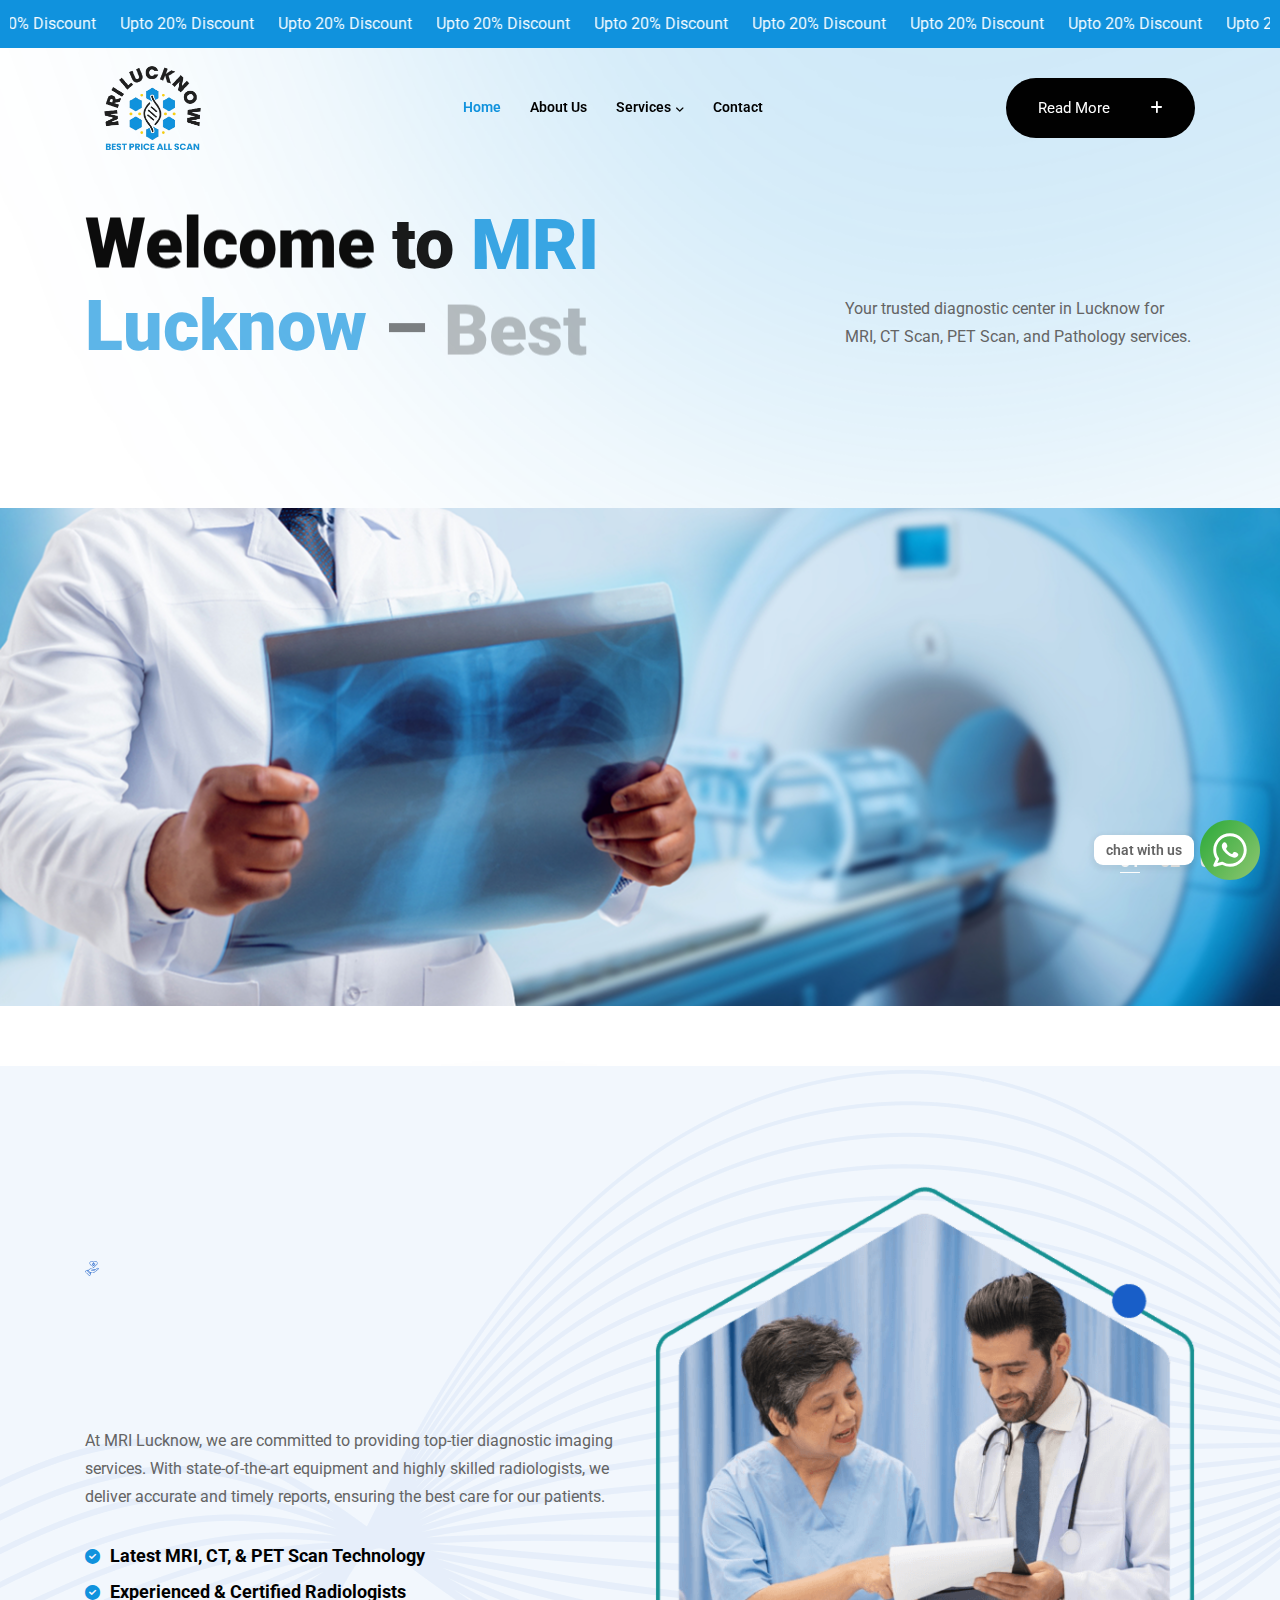
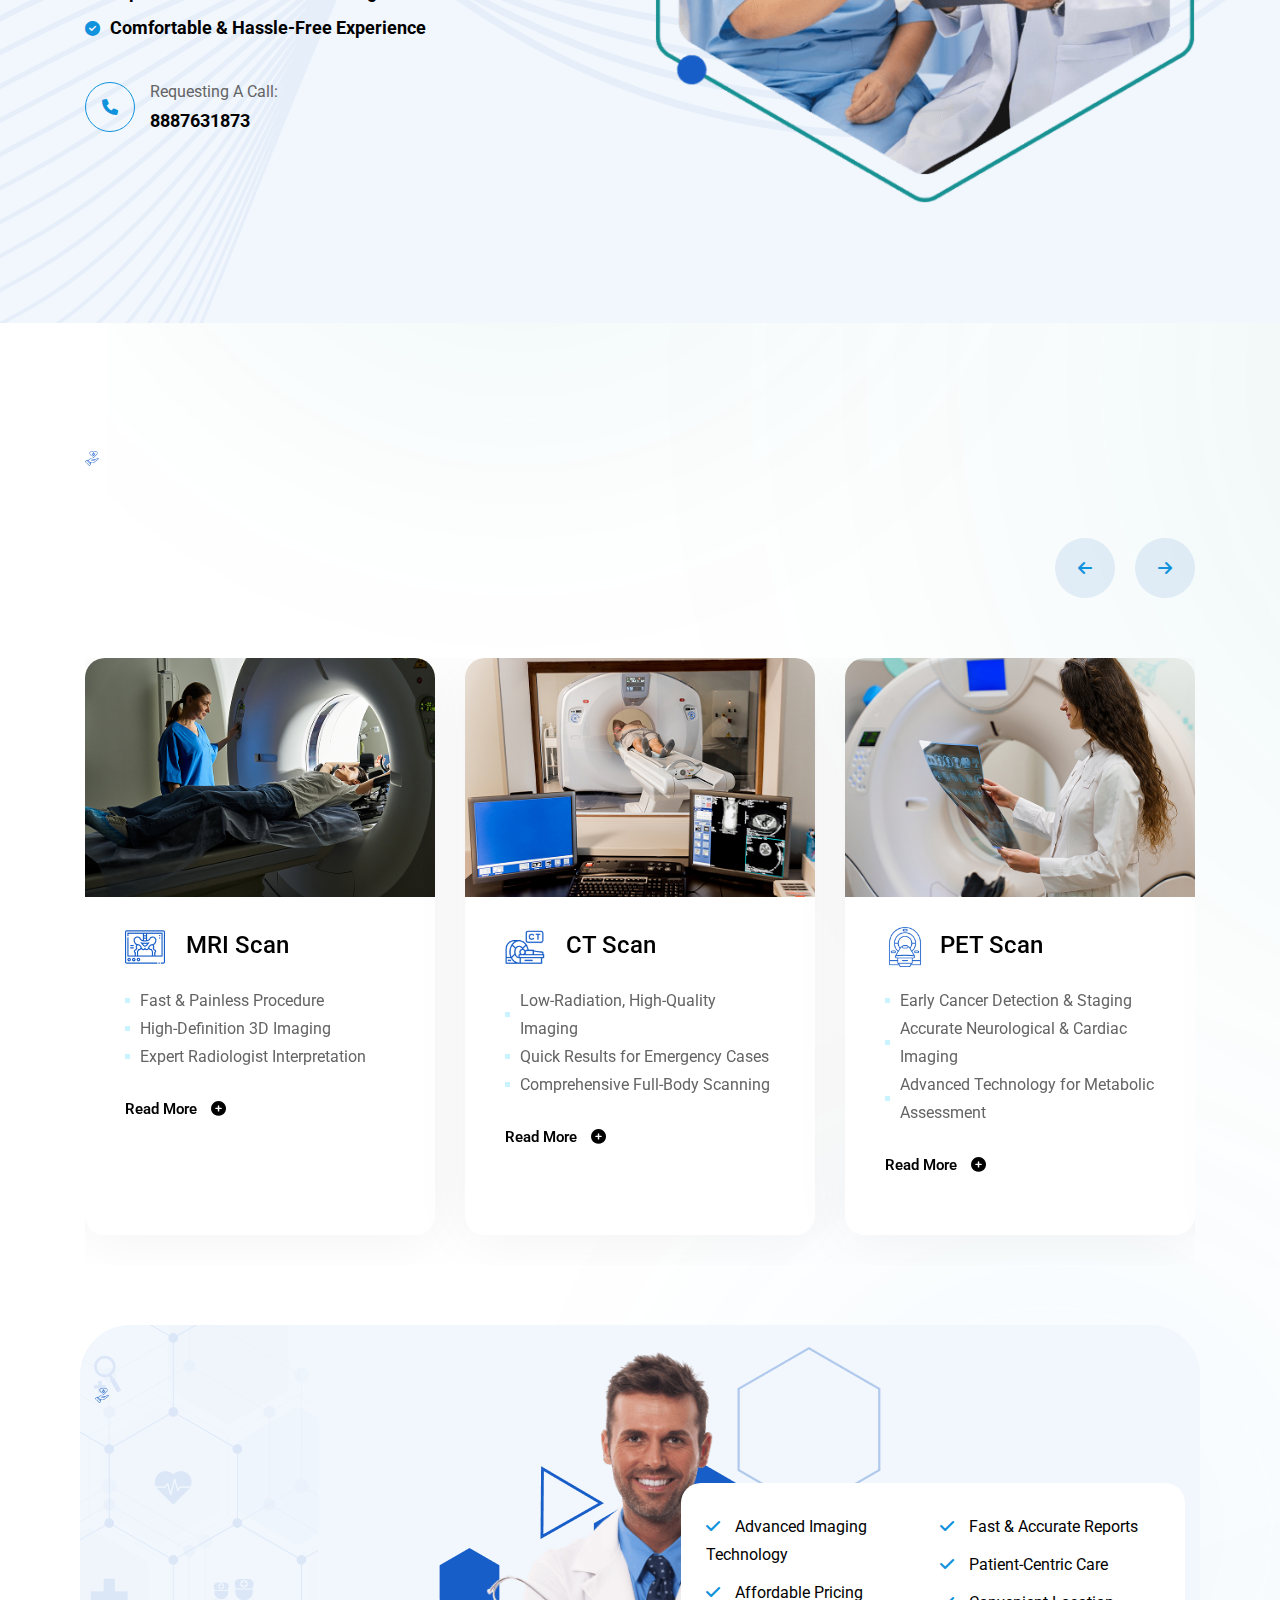
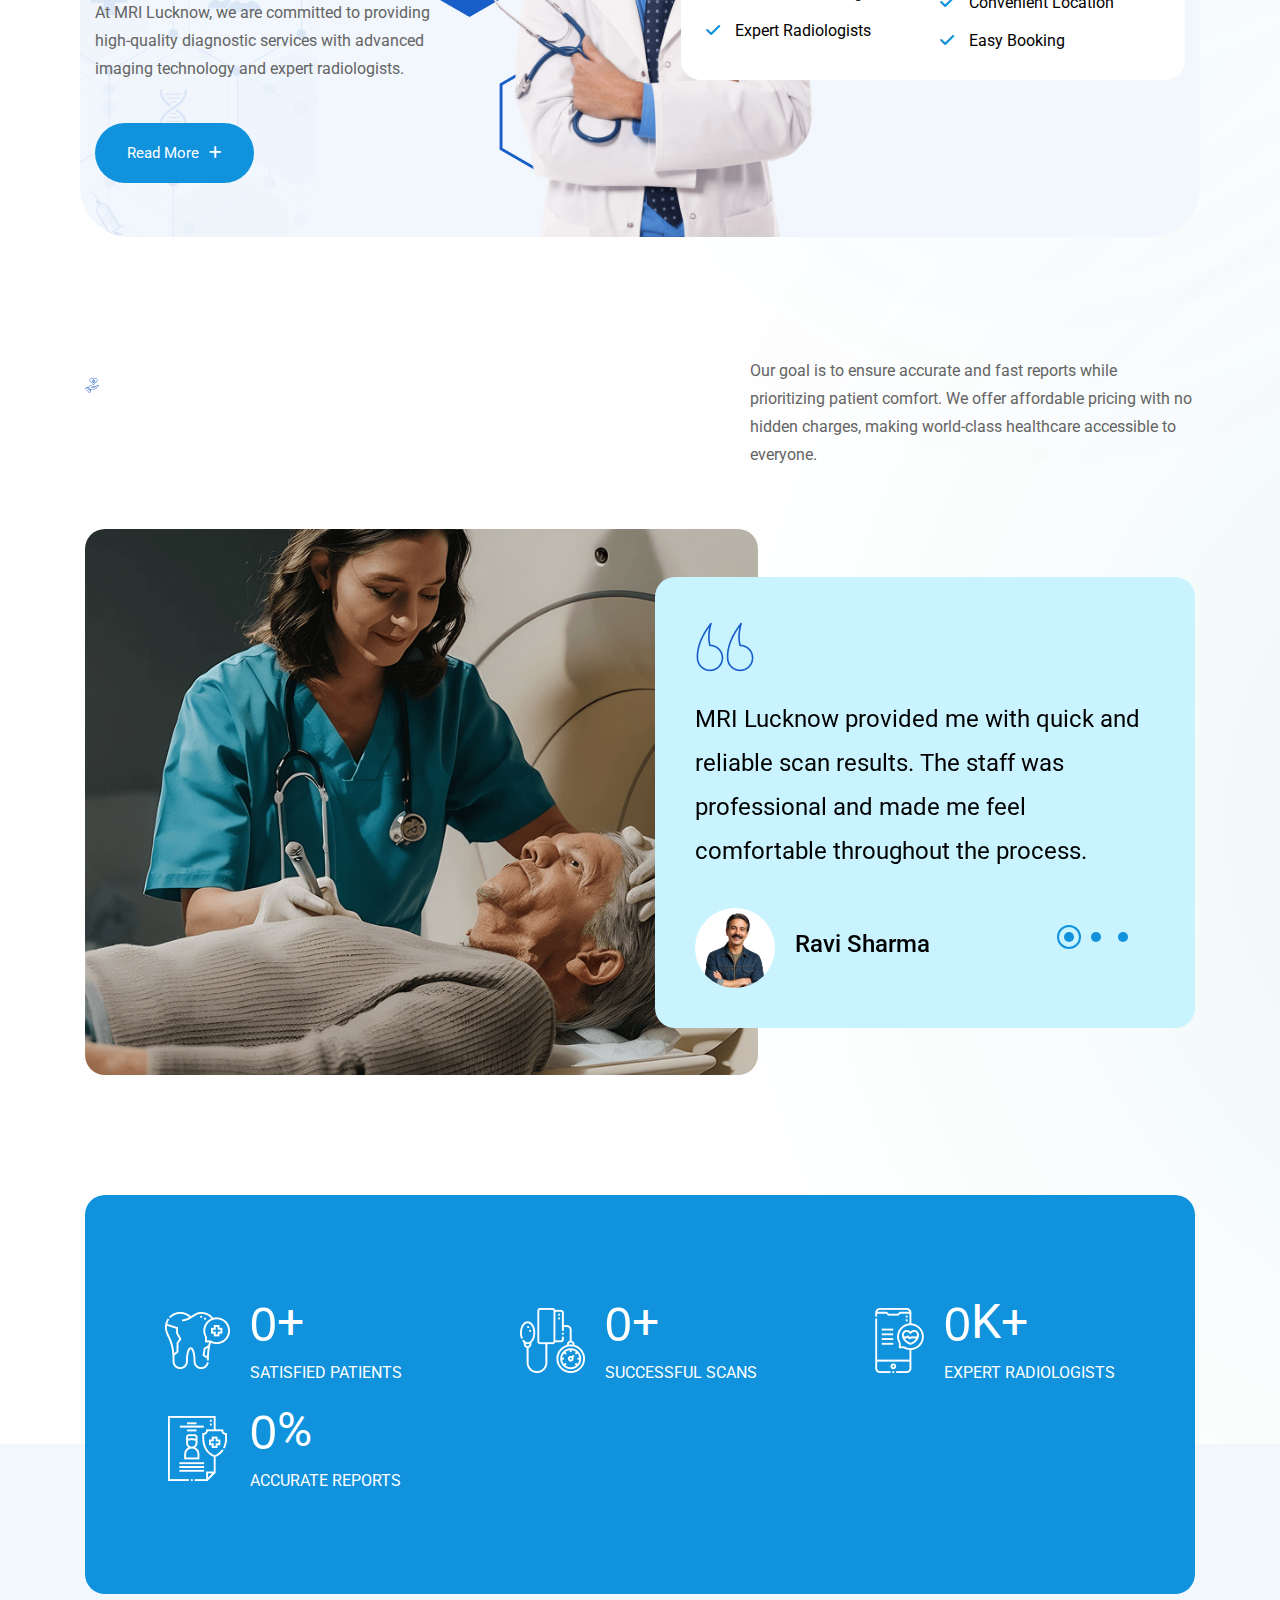
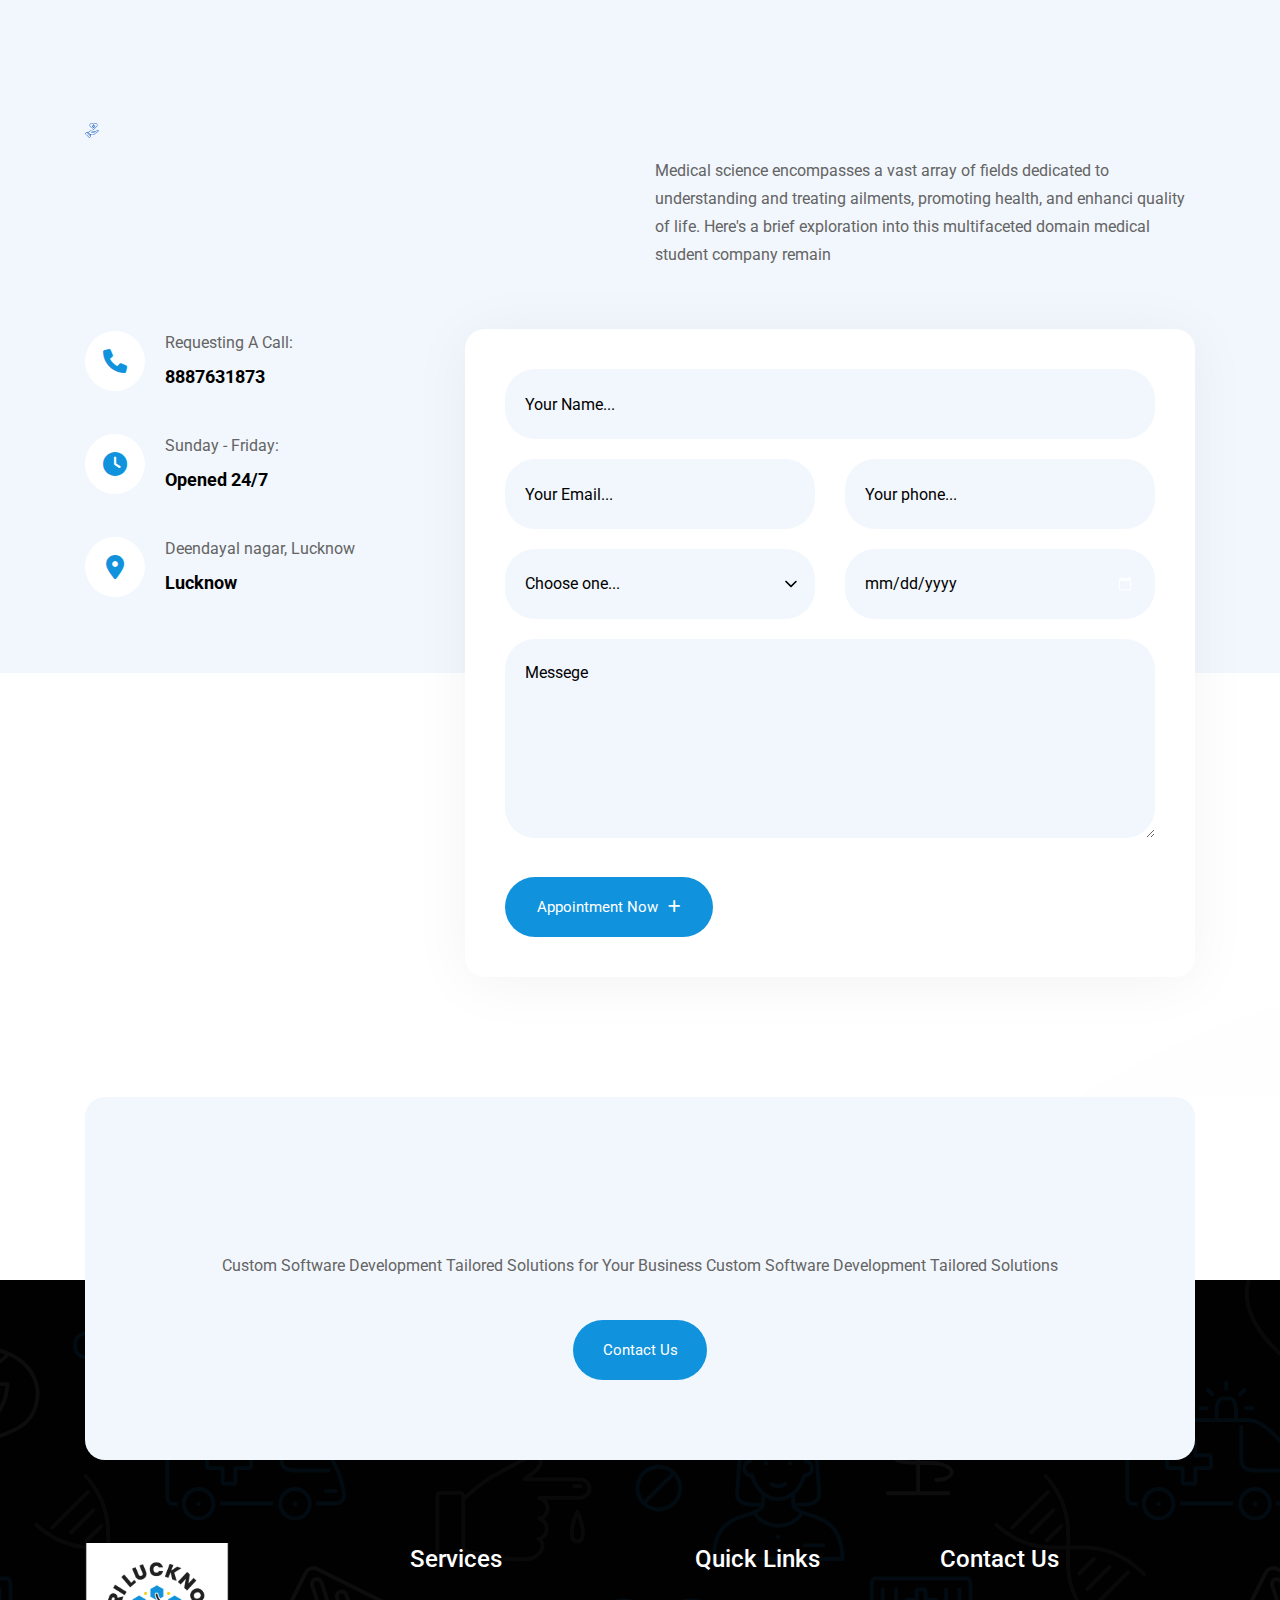
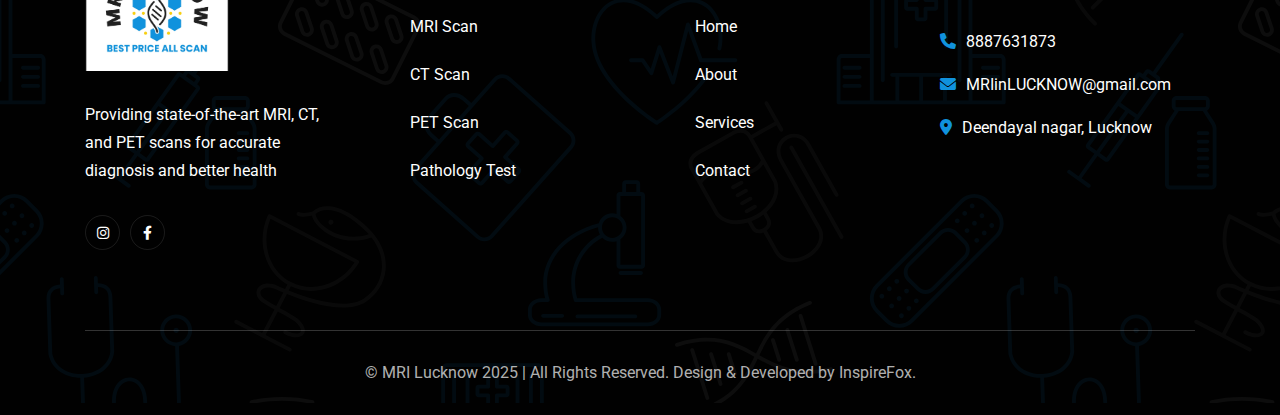
==== commit 926a6eee: "Content and form update" ====
--- a/index.html
+++ b/index.html
@@ -175,7 +175,8 @@
     <!-- Header area end -->
 
     <!-- Body main wrapper start -->
-    <main class="home-3__background overflow-hidden"><!--home-2__background you can remove any time-->
+    <main class="home-3__background overflow-hidden">
+
         <!-- Banner area start -->
         <section class="banner-3 banner-3__space overflow-hidden">
             <div class="container pt-5">
@@ -230,57 +231,62 @@
         <!-- Banner area end -->
 
         <!-- about-us-3 area start -->
-         <section class="pt-md-5 pt-0 mt-md-5 mt-0">
-             <div class="about-us-3 about-us-3__space overflow-hidden">
-                 <div class="container">
-                     <div class="about-us-3__background">
-                         <div class="about-us-3__shap" data-background="./assets/imgs/about-us-3/about-shap.png"></div>
-                     </div>
-     
-                     <div class="row align-items-center">
-                         <div class="col-lg-6">
-                             <div class="about-us-3__content">
-                                 <div class="section__title-wrapper mb-30">
-                                     <h5 class="section__subtitle color-theme-primary mb-15 mb-xs-10 title-animation"><img
-                                             src="assets/imgs/ask-quesiton/heart.png" alt="icon not found"
-                                             class="img-fluid">About Us</h5>
-                                     <h2 class="section__title mb-20 text-capitalize title-animation">Welcome to MRI Lucknow
-                                     </h2>
-                                     <p class="mb-30">At MRI Lucknow, we are committed to providing top-tier diagnostic
-                                         imaging services. With state-of-the-art equipment and highly skilled radiologists,
-                                         we deliver accurate and timely reports, ensuring the best care for our patients.</p>
-                                 </div>
-                                 <ul class="about-us-3__content__list">
-                                     <li><i class="fa-solid fa-circle-check"></i>
-                                         <h5>Latest MRI, CT, & PET Scan Technology</h5>
-                                     </li>
-                                     <li><i class="fa-solid fa-circle-check"></i>
-                                         <h5>Experienced & Certified Radiologists</h5>
-                                     </li>
-                                     <li><i class="fa-solid fa-circle-check"></i>
-                                         <h5>Comfortable & Hassle-Free Experience</h5>
-                                     </li>
-                                 </ul>
-                                 <div class="about-us-3__content-btn d-flex align-items-center mt-35">
-                                     <div class="about-us-3__content-btn__icon">
-                                         <i class="fa-solid fa-phone"></i>
-                                     </div>
-                                     <div class="about-us-3__content-btn__text">
-                                         <p class="mb-0 color-white">Requesting A Call:</p>
-                                         <h5 class="mb-0 color-white"><a href="tel:8887631873">8887631873</a></h5>
-                                     </div>
-                                 </div>
-                             </div>
-                         </div>
-                         <div class="col-lg-6">
-                             <div class="about-us-3__media">
-                                 <img src="./assets/imgs/about-us-3/about-us-3.png" class="img-fluid" alt="img not found">
-                             </div>
-                         </div>
-                     </div>
-                 </div>
-             </div>
-         </section>
+        <section class="pt-md-5 pt-0 mt-md-5 mt-0">
+            <div class="about-us-3 about-us-3__space overflow-hidden">
+                <div class="container">
+                    <div class="about-us-3__background">
+                        <div class="about-us-3__shap" data-background="./assets/imgs/about-us-3/about-shap.png"></div>
+                    </div>
+
+                    <div class="row align-items-center">
+                        <div class="col-lg-6">
+                            <div class="about-us-3__content">
+                                <div class="section__title-wrapper mb-30">
+                                    <h5 class="section__subtitle color-theme-primary mb-15 mb-xs-10 title-animation">
+                                        <img src="assets/imgs/ask-quesiton/heart.png" alt="icon not found"
+                                            class="img-fluid">About Us
+                                    </h5>
+                                    <h2 class="section__title mb-20 text-capitalize title-animation">Welcome to MRI
+                                        Lucknow
+                                    </h2>
+                                    <p class="mb-30">At MRI Lucknow, we are committed to providing top-tier diagnostic
+                                        imaging services. With state-of-the-art equipment and highly skilled
+                                        radiologists,
+                                        we deliver accurate and timely reports, ensuring the best care for our patients.
+                                    </p>
+                                </div>
+                                <ul class="about-us-3__content__list">
+                                    <li><i class="fa-solid fa-circle-check"></i>
+                                        <h5>Latest MRI, CT, & PET Scan Technology</h5>
+                                    </li>
+                                    <li><i class="fa-solid fa-circle-check"></i>
+                                        <h5>Experienced & Certified Radiologists</h5>
+                                    </li>
+                                    <li><i class="fa-solid fa-circle-check"></i>
+                                        <h5>Comfortable & Hassle-Free Experience</h5>
+                                    </li>
+                                </ul>
+                                <div class="about-us-3__content-btn d-flex align-items-center mt-35">
+                                    <div class="about-us-3__content-btn__icon">
+                                        <i class="fa-solid fa-phone"></i>
+                                    </div>
+                                    <div class="about-us-3__content-btn__text">
+                                        <p class="mb-0 color-white">Requesting A Call:</p>
+                                        <h5 class="mb-0 color-white"><a href="tel:8887631873">8887631873</a></h5>
+                                    </div>
+                                </div>
+                            </div>
+                        </div>
+                        <div class="col-lg-6">
+                            <div class="about-us-3__media">
+                                <img src="./assets/imgs/about-us-3/about-us-3.png" class="img-fluid"
+                                    alt="img not found">
+                            </div>
+                        </div>
+                    </div>
+                </div>
+            </div>
+        </section>
         <!-- about-us-3 area start -->
 
         <!-- service-2 area start -->
@@ -486,6 +492,7 @@
             </div>
         </section>
         <!-- why-choose-us area end -->
+
         <!-- client-testimonial area start -->
         <section class="client-testimonial section-space overflow-hidden">
             <div class="container">
@@ -578,7 +585,8 @@
                                             </div>
 
                                             <div class="testimonial__item-content mb-35 mb-xs-30">
-                                                <p class="mb-0">The best diagnostic center in Kanpur! The team explained
+                                                <p class="mb-0">The best diagnostic center in Lucknow! The team
+                                                    explained
                                                     everything clearly and ensured a smooth experience.</p>
                                             </div>
 
@@ -704,7 +712,7 @@
                                 </div>
                                 <div class="take-appointment-2__contact-item-text">
                                     <p>Sunday - Friday:</p>
-                                    <h5 class="mb-0">9 am - 8 pm</h5>
+                                    <h5 class="mb-0">Opened 24/7</h5>
                                 </div>
                             </div>
 
@@ -714,81 +722,71 @@
                                     <i class="fa-solid fa-location-dot"></i>
                                 </div>
                                 <div class="take-appointment-2__contact-item-text">
-                                    <p>Yashoda Nagar, Kanpur, India</p>
-                                    <h5 class="mb-0"><a href="#">Kanpur</a></h5>
+                                    <p>Deendayal nagar, Lucknow</p>
+                                    <h5 class="mb-0"><a href="#">Lucknow</a></h5>
                                 </div>
                             </div>
                         </div>
                     </div>
 
                     <div class="col-lg-8">
-                        <div class="appointment-2__form appointment-2__form__theme-color mt-md-60 mt-sm-60 mt-xs-60">
+                        <form action="https://api.web3forms.com/submit" method="POST"
+                            class="appointment-2__form pricing-appointment__form mt-md-60 mt-sm-60 mt-xs-60">
+                            <input type="hidden" name="access_key" value="f34b04d4-c2ac-4711-bb6f-7bb379a89a72">
+                            <input type="hidden" name="subject" value="MRI Kanpur New Appointment Request">
+                            <input type="hidden" name="form_type" value="MRI Kanpur New Appointment">
                             <div class="row">
+                                <div class="col-sm-12">
+                                    <div class="pricing-appointment__form-input">
+                                        <div class="input-wrapper">
+                                            <input type="text" name="name" placeholder="Your Name..." required>
+                                        </div>
+                                    </div>
+                                </div>
                                 <div class="col-sm-6">
-                                    <div class="appointment-2__form-input">
-                                        <label for="name">Your name</label>
+                                    <div class="pricing-appointment__form-input">
                                         <div class="input-wrapper">
-                                            <input name="name" id="name" type="text" placeholder="Your name...">
-                                            <i class="fa-solid fa-user"></i>
+                                            <input type="email" name="email" placeholder="Your Email..." required>
                                         </div>
                                     </div>
                                 </div>
                                 <div class="col-sm-6">
-                                    <div class="appointment-2__form-input">
-                                        <label for="phone">Your Phone</label>
+                                    <div class="pricing-appointment__form-input">
                                         <div class="input-wrapper">
-                                            <input name="phone" id="phone" type="text" placeholder="Your phone...">
-                                            <i class="fa-solid fa-phone"></i>
+                                            <input name="phone" type="text" placeholder="Your phone..." required>
                                         </div>
                                     </div>
                                 </div>
                                 <div class="col-sm-6">
-                                    <div class="appointment-2__form-input">
-                                        <label for="phone">health type</label>
-                                        <div class="appointment-2__form-input-select">
-                                            <select id="health">
-                                                <option>Choose one...</option>
-                                                <option>Good</option>
-                                                <option>Very Good</option>
-                                                <option>Week</option>
-                                                <option>Very Week</option>
-                                            </select>
+                                    <div class="pricing-appointment__form-input">
+                                        <div class="input-wrapper">
+                                            <div class="">
+                                                <select name="service" required>
+                                                    <option>Choose one...</option>
+                                                    <option>MRI Scan</option>
+                                                    <option>CT Scan</option>
+                                                    <option>PET Scan</option>
+                                                    <option>Pathology Test</option>
+                                                </select>
+                                            </div>
                                         </div>
                                     </div>
                                 </div>
                                 <div class="col-sm-6">
-                                    <div class="appointment-2__form-input">
-                                        <label for="email">Your Email</label>
+                                    <div class="pricing-appointment__form-input">
                                         <div class="input-wrapper">
-                                            <input name="email" id="email" type="text" placeholder="Your email...">
-                                            <i class="fa-solid fa-paper-plane"></i>
-                                        </div>
-                                    </div>
-                                </div>
-                                <div class="col-sm-6">
-                                    <div class="appointment-2__form-input">
-                                        <label for="phone">Select doctor</label>
-                                        <div class="appointment-2__form-input-select">
-                                            <select id="doctor">
-                                                <option>Your doctor...</option>
-                                                <option>Dr. Paul</option>
-                                                <option>Dr. Sabbir</option>
-                                                <option>Dr. Rubel</option>
-                                            </select>
-                                        </div>
-                                    </div>
-                                </div>
-                                <div class="col-sm-6">
-                                    <div class="appointment-2__form-input">
-                                        <label for="datepicker">Select Date</label>
-                                        <div class="input-wrapper">
-                                            <input id="datepicker" name="date" type="text" placeholder="YY/MM/DD">
-                                            <i class="fa-solid fa-calendar-days"></i>
-                                        </div>
-                                    </div>
-                                </div>
-                                <div class="col-12">
-                                    <button type="submit" class="rr-btn rr-btn__primary-color mt-0">
+                                            <input name="date" type="date" placeholder="MM/DD/YY" required>
+                                        </div>
+                                    </div>
+                                </div>
+                                <div class="col-sm-12">
+                                    <div class="pricing-appointment__form-input">
+                                        <textarea name="textarea" id="textarea" placeholder="Messege"></textarea>
+                                    </div>
+                                </div>
+                                <div class="col-12 position-relative z-0">
+                                    <input type="hidden" name="redirect" value="https://web3forms.com/success">
+                                    <button type="submit" class="rr-btn rr-btn__primary-color mt-10 mt-xs-10">
                                         <span class="btn-wrap">
                                             <span class="text-one">Appointment now <i
                                                     class="fa-solid fa-plus"></i></span>
@@ -798,106 +796,12 @@
                                     </button>
                                 </div>
                             </div>
-                        </div>
+                        </form>
                     </div>
                 </div>
             </div>
         </section>
         <!-- take-appointment-2 area end -->
-
-        <!-- service-3 area start -->
-        <!-- <section class="service-3 section-space__top">
-            <div class="container">
-                <div class="row mb-minus-50">
-                    <div class="col-xl-3 col-lg-4 col-sm-6">
-                        <div class="service-3__item mb-50">
-                            <div class="service-3__item-header d-flex mb-40 mb-xs-35">
-                                <div class="service-3__item-header-icon">
-                                    <img class="img-fluid" src="assets/imgs/service-3/service-icon-1.png"
-                                        alt="icon not found">
-                                </div>
-                                <h4 class="mb-0">Get Fast Reply</h4>
-                            </div>
-
-                            <p class="mb-0">Lorem ipsum dolor sit amet, consectetur adipiscing elit. Sed sit am rcus
-                                nunc. Duis egestas ac ante sed tincidunt</p>
-                        </div>
-                    </div>
-                    <div class="col-xl-3 col-lg-4 col-sm-6">
-                        <div class="service-3__item mb-50">
-                            <div class="service-3__item-header d-flex mb-40 mb-xs-35">
-                                <div class="service-3__item-header-icon">
-                                    <img class="img-fluid" src="assets/imgs/service-3/service-icon-2.png"
-                                        alt="icon not found">
-                                </div>
-                                <h4 class="mb-0">InspireHealth Hub</h4>
-                            </div>
-
-                            <p class="mb-0">Lorem ipsum dolor sit amet, consectetur adipiscing elit. Sed sit am rcus
-                                nunc. Duis egestas ac ante sed tincidunt</p>
-                        </div>
-                    </div>
-                    <div class="col-xl-3 col-lg-4 col-sm-6">
-                        <div class="service-3__item mb-50">
-                            <div class="service-3__item-header d-flex mb-40 mb-xs-35">
-                                <div class="service-3__item-header-icon">
-                                    <img class="img-fluid" src="assets/imgs/service-3/service-icon-3.png"
-                                        alt="icon not found">
-                                </div>
-                                <h4 class="mb-0">Health Services</h4>
-                            </div>
-
-                            <p class="mb-0">Lorem ipsum dolor sit amet, consectetur adipiscing elit. Sed sit am rcus
-                                nunc. Duis egestas ac ante sed tincidunt</p>
-                        </div>
-                    </div>
-                    <div class="col-xl-3 col-lg-4 col-sm-6">
-                        <div class="service-3__item mb-50">
-                            <div class="service-3__item-header d-flex mb-40 mb-xs-35">
-                                <div class="service-3__item-header-icon">
-                                    <img class="img-fluid" src="assets/imgs/service-3/service-icon-4.png"
-                                        alt="icon not found">
-                                </div>
-                                <h4 class="mb-0">Voyage Wellness</h4>
-                            </div>
-
-                            <p class="mb-0">Lorem ipsum dolor sit amet, consectetur adipiscing elit. Sed sit am rcus
-                                nunc. Duis egestas ac ante sed tincidunt</p>
-                        </div>
-                    </div>
-                </div>
-            </div>
-        </section> -->
-        <!-- service-3 area end -->
-
-
-
-        <!-- slider-text start -->
-        <!-- <div class="slider-text">
-            <div class="container">
-                <div class="rr-scroller" data-speed="slow">
-                    <ul class="text-anim rr-scroller__inner">
-                        <li><img src="./assets/imgs/slider-text/health-guard.png" alt=""></li>
-                        <li><strong>Health Guard</strong></li>
-                        <li><img src="./assets/imgs/slider-text/health-guard.png" alt=""></li>
-                        <li>Care Wise Medical</li>
-                        <li><img src="./assets/imgs/slider-text/health-guard.png" alt=""></li>
-                        <li><strong>Health Guard</strong></li>
-                        <li><img src="./assets/imgs/slider-text/health-guard.png" alt=""></li>
-                        <li>Care Wise Medical</li>
-                        <li><img src="./assets/imgs/slider-text/health-guard.png" alt=""></li>
-                        <li><strong>Health Guard</strong></li>
-                        <li><img src="./assets/imgs/slider-text/health-guard.png" alt=""></li>
-                        <li>Care Wise Medical</li>
-                        <li><img src="./assets/imgs/slider-text/health-guard.png" alt=""></li>
-                        <li><strong>Health Guard</strong></li>
-                        <li><img src="./assets/imgs/slider-text/health-guard.png" alt=""></li>
-                        <li>Care Wise Medical</li>
-                    </ul>
-                </div>
-            </div>
-        </div> -->
-        <!-- slider-text end -->
 
     </main>
     <!-- Body main wrapper end -->
@@ -950,19 +854,10 @@
                             </div>
 
                             <div class="footer-3__social mt-30 mt-xs-30">
-                                <a
-                                    href="https://www.instagram.com/invites/contact/?igsh=1oiko7xkytz86&utm_content=xcc7drc"><i
+                                <a href="https://www.instagram.com/mri.lucknow?igsh=bzV1eW5vNGg2N3g="><i
                                         class="fa-brands fa-instagram"></i></a>
-                                <a href="https://www.facebook.com/share/1F8UNkAhK2/"><i
+                                <a href="https://www.facebook.com/share/1AmzMGT3LY/"><i
                                         class="fab fa-facebook-f"></i></a>
-                                <a href="https://x.com/mrikanpur?t=Ry_hJDGXTvi3ShuMtHEG4Q&s=08">
-                                    <svg width="16" height="16" viewBox="0 0 16 16" fill="none"
-                                        xmlns="http://www.w3.org/2000/svg">
-                                        <path
-                                            d="M9.52217 6.77491L15.4785 0H14.0671L8.89516 5.88256L4.76437 0H0L6.24656 8.89547L0 16H1.41155L6.87321 9.78782L11.2356 16H16L9.52183 6.77491H9.52217ZM7.58887 8.97384L6.95596 8.08805L1.92015 1.03974H4.0882L8.15216 6.72795L8.78507 7.61374L14.0677 15.0075H11.8997L7.58887 8.97418V8.97384Z"
-                                            fill="white" />
-                                    </svg>
-                                </a>
                             </div>
                         </div>
                     </div>
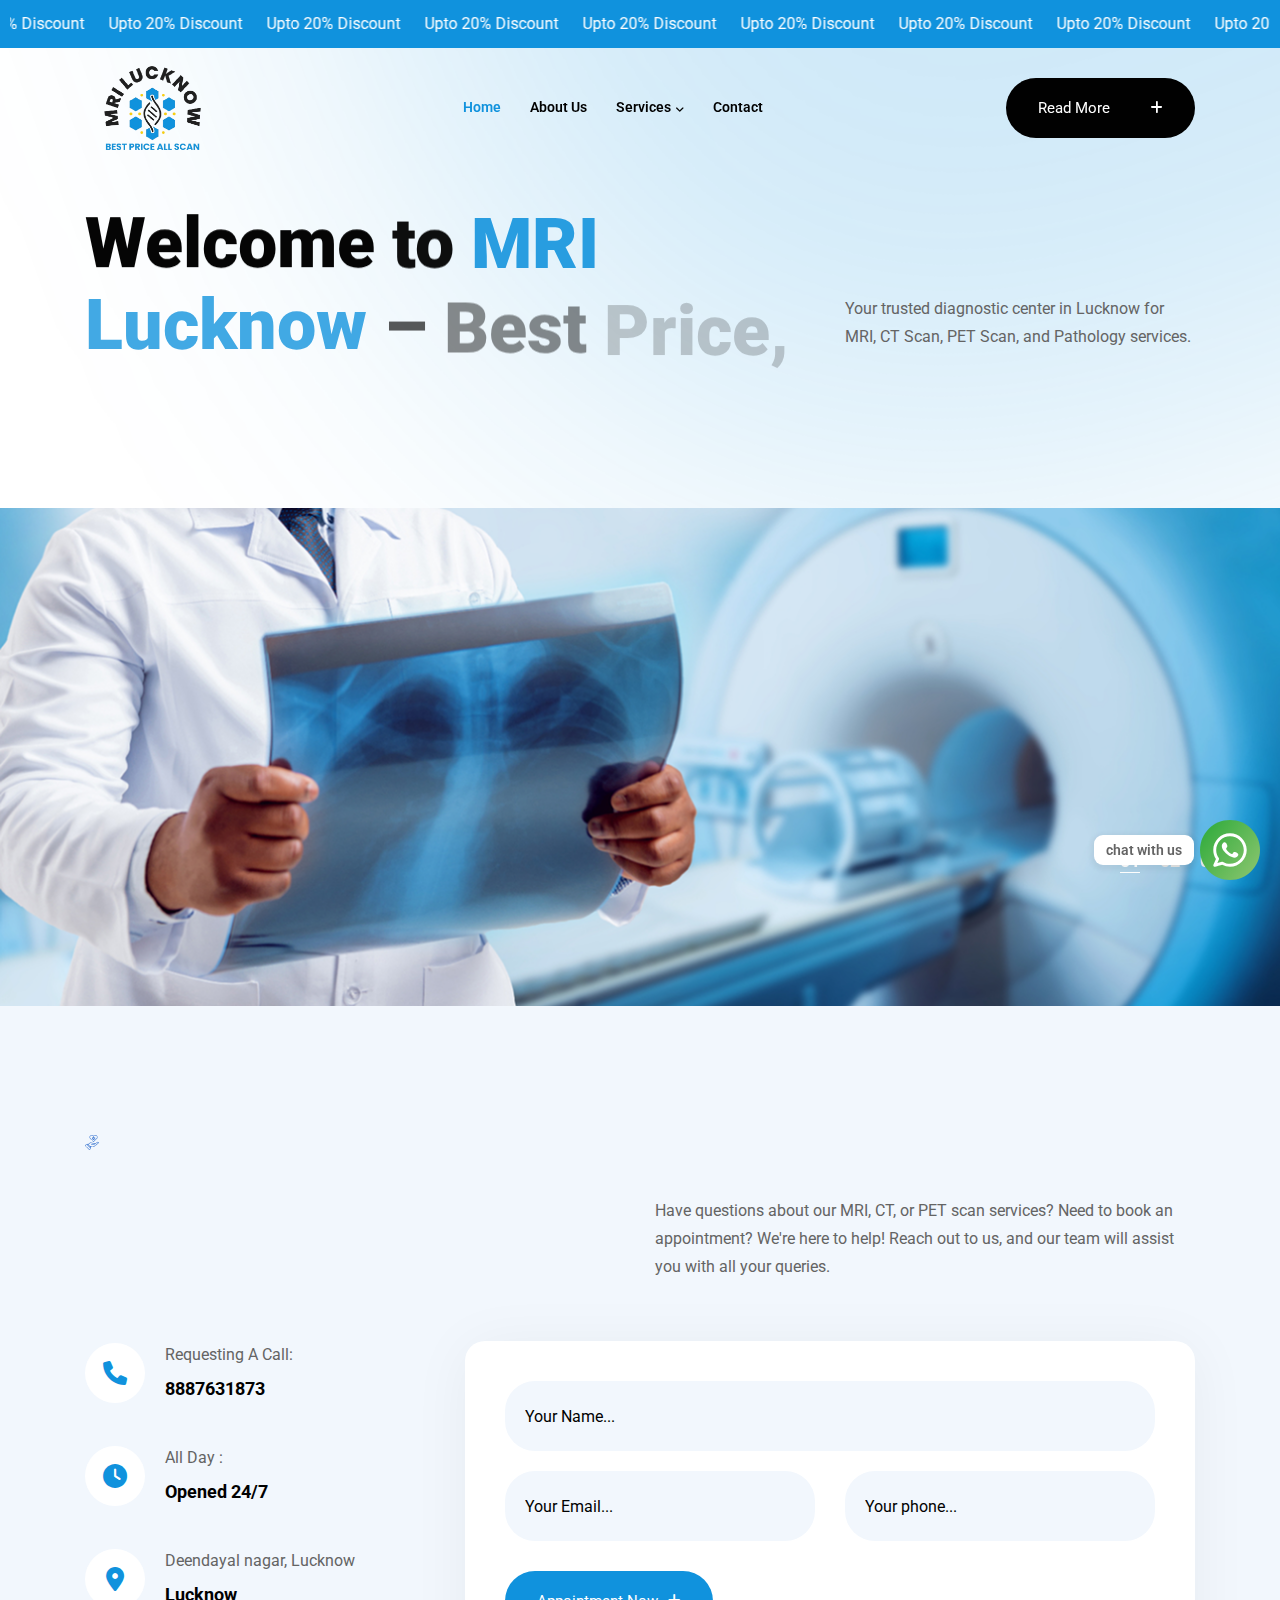
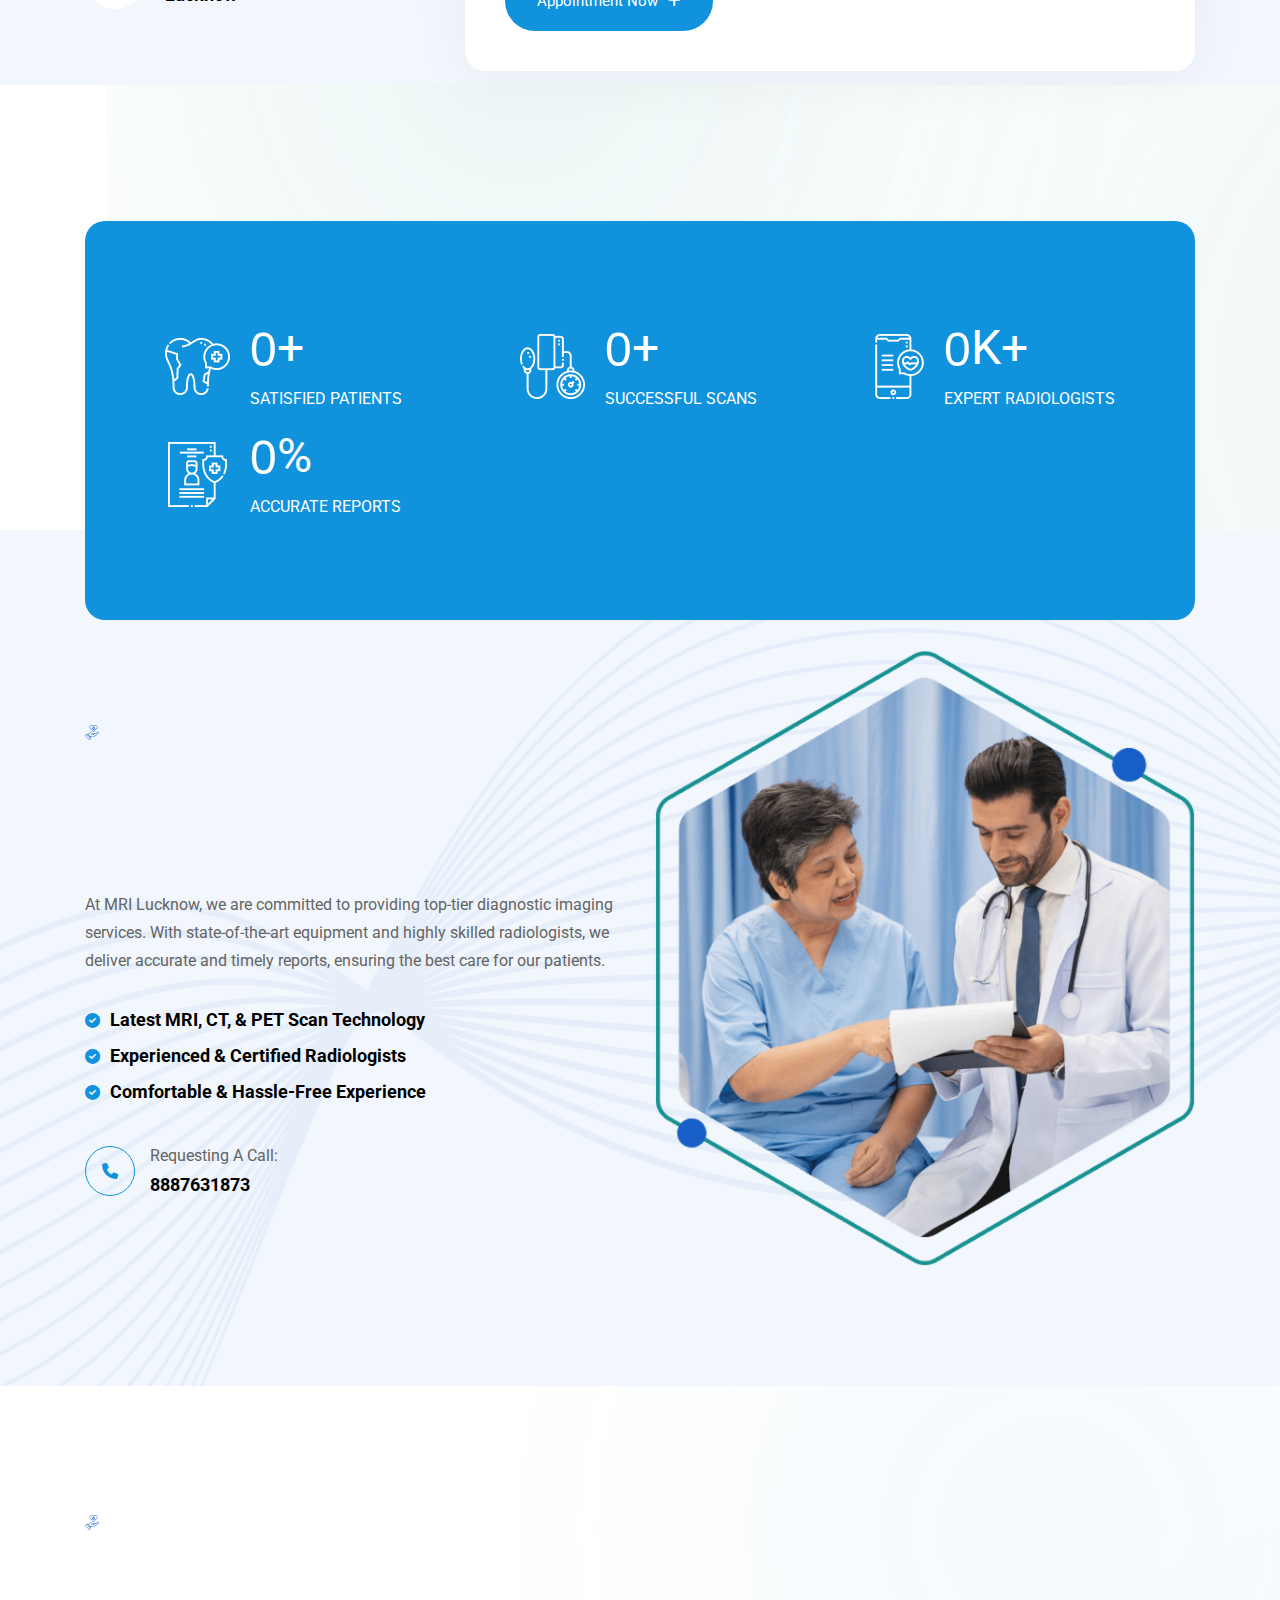
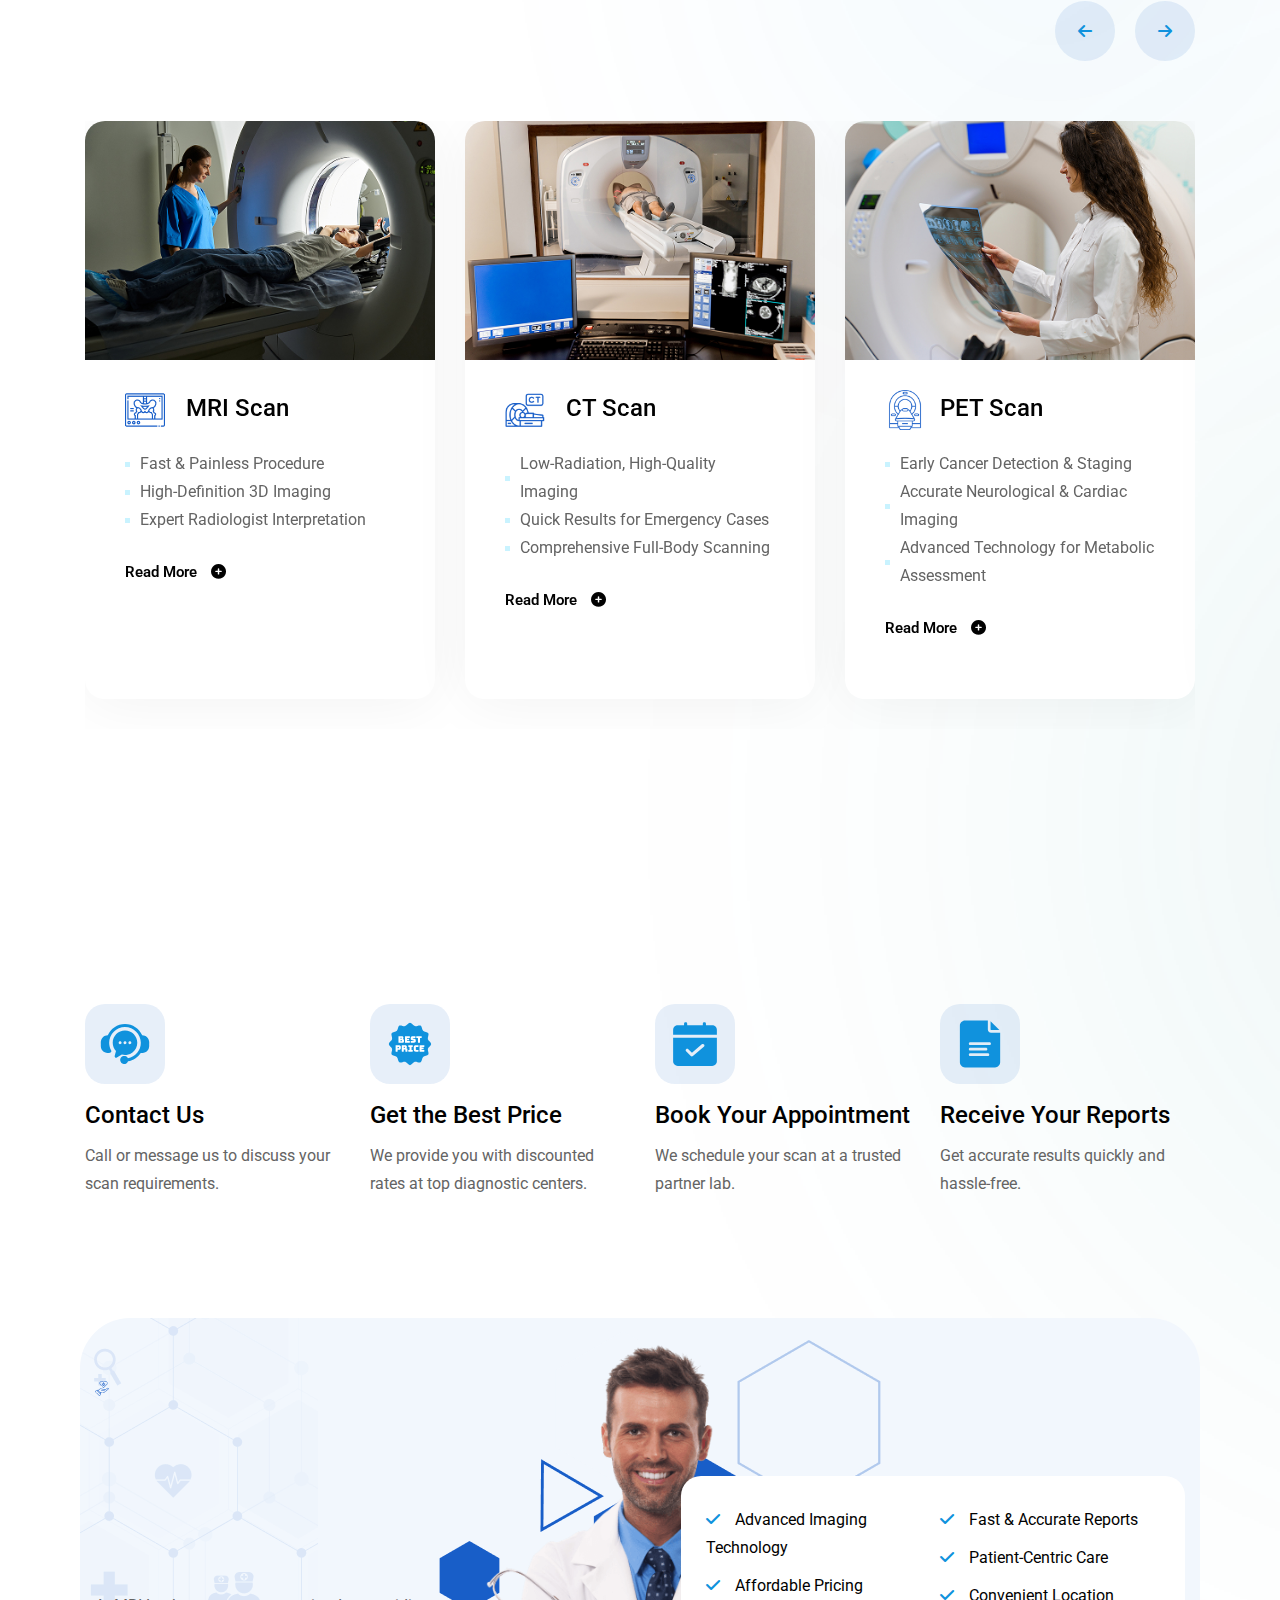
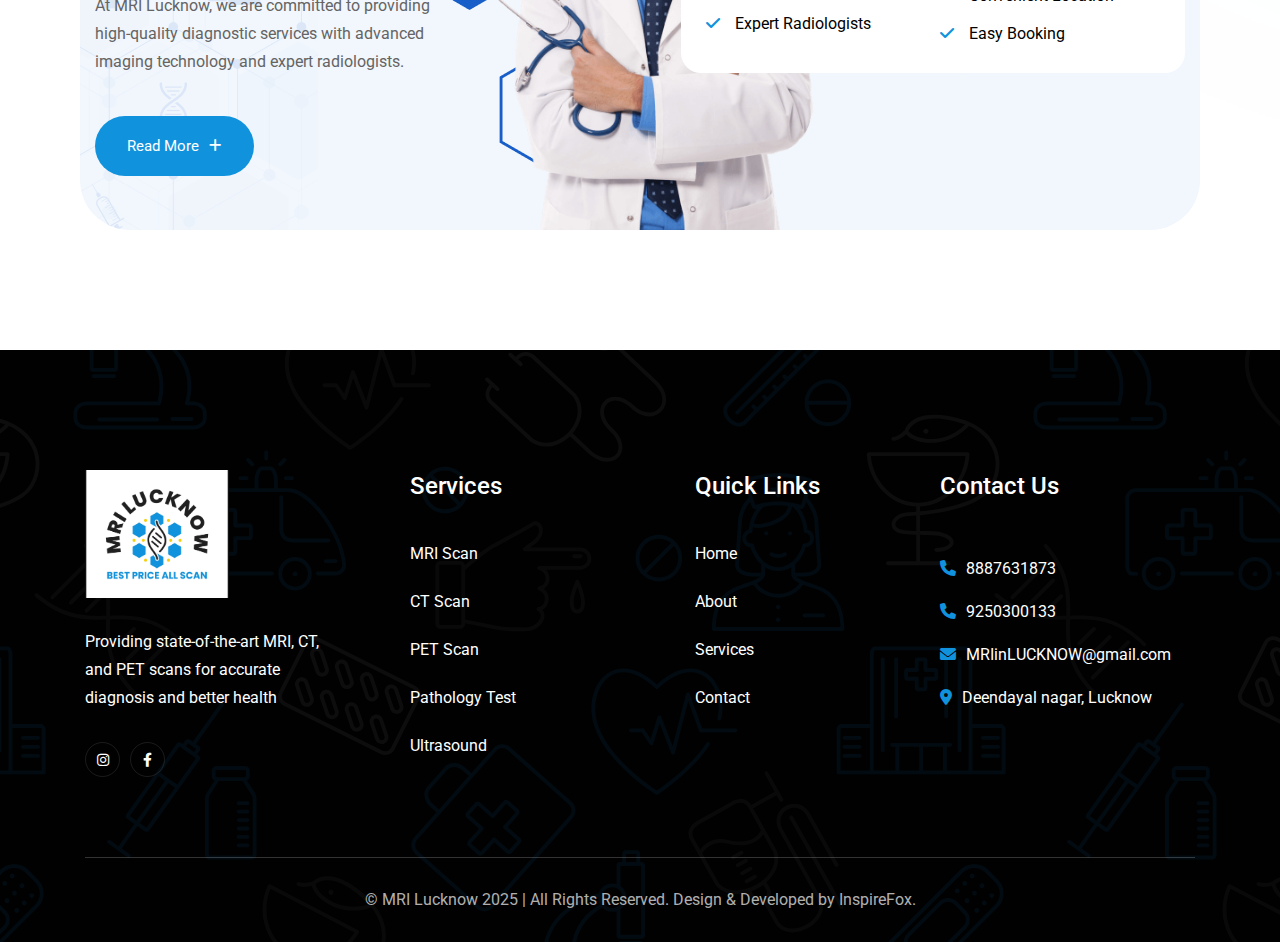
==== commit 76426110: "Feedback updated" ====
--- a/index.html
+++ b/index.html
@@ -230,6 +230,198 @@
         </section>
         <!-- Banner area end -->
 
+        <!-- take-appointment-2 area start -->
+        <section class="take-appointment-2 section-space  overflow-hidden">
+            <div class="container">
+                <div class="take-appointment-2__shape-background"></div>
+                <div class="row align-items-end mb-60 mb-sm-50 mb-xs-40">
+                    <div class="col-lg-6">
+                        <div class="section__title-wrapper">
+                            <h5 class="section__subtitle color-theme-primary mb-15 mb-xs-10 title-animation"><img
+                                    src="assets/imgs/ask-quesiton/heart.png" alt="icon not found" class="img-fluid">
+                                Take Appointment</h5>
+                            <h2 class="section__title mb-0 title-animation">Radiant Resilience Your Wellness Your
+                                Strength</h2>
+                        </div>
+                    </div>
+
+                    <div class="col-lg-6">
+                        <div class="take-appointment-2__content-right mt-md-25 mt-sm-25 mt-xs-25">
+                            <p class="mb-0">Have questions about our MRI, CT, or PET scan services? Need to book an
+                                appointment? We're here to help! Reach out to us, and our team will assist you with all
+                                your queries.
+                            </p>
+                        </div>
+                    </div>
+                </div>
+
+                <div class="row">
+                    <div class="col-lg-4">
+                        <div class="take-appointment-2__contact-item__wrap d-flex flex-column">
+                            <div class="take-appointment-2__contact-item d-flex align-items-center">
+                                <div
+                                    class="take-appointment-2__contact-item-icon d-flex align-items-center justify-content-center">
+                                    <i class="fa-solid fa-phone"></i>
+                                </div>
+                                <div class="take-appointment-2__contact-item-text">
+                                    <p>Requesting A Call:</p>
+                                    <h5 class="mb-0"><a href="tel:8887631873">8887631873</a></h5>
+                                </div>
+                            </div>
+
+                            <div class="take-appointment-2__contact-item d-flex align-items-center">
+                                <div
+                                    class="take-appointment-2__contact-item-icon d-flex align-items-center justify-content-center">
+                                    <i class="fa-solid fa-clock"></i>
+                                </div>
+                                <div class="take-appointment-2__contact-item-text">
+                                    <p>All Day : </p>
+                                    <h5 class="mb-0">Opened 24/7</h5>
+                                </div>
+                            </div>
+
+                            <div class="take-appointment-2__contact-item d-flex align-items-center">
+                                <div
+                                    class="take-appointment-2__contact-item-icon d-flex align-items-center justify-content-center">
+                                    <i class="fa-solid fa-location-dot"></i>
+                                </div>
+                                <div class="take-appointment-2__contact-item-text">
+                                    <p>Deendayal nagar, Lucknow</p>
+                                    <h5 class="mb-0"><a href="#">Lucknow</a></h5>
+                                </div>
+                            </div>
+                        </div>
+                    </div>
+
+                    <div class="col-lg-8 pb-5">
+                        <form action="https://api.web3forms.com/submit" method="POST"
+                            class="appointment-2__form pricing-appointment__form mt-md-60 mt-sm-60 mt-xs-60">
+                            <input type="hidden" name="access_key" value="f34b04d4-c2ac-4711-bb6f-7bb379a89a72">
+                            <input type="hidden" name="subject" value="MRI Kanpur New Appointment Request">
+                            <input type="hidden" name="form_type" value="MRI Kanpur New Appointment">
+                            <div class="row">
+                                <div class="col-sm-12">
+                                    <div class="pricing-appointment__form-input">
+                                        <div class="input-wrapper">
+                                            <input type="text" name="name" placeholder="Your Name..." required>
+                                        </div>
+                                    </div>
+                                </div>
+                                <div class="col-sm-6">
+                                    <div class="pricing-appointment__form-input">
+                                        <div class="input-wrapper">
+                                            <input type="email" name="email" placeholder="Your Email..." required>
+                                        </div>
+                                    </div>
+                                </div>
+                                <div class="col-sm-6">
+                                    <div class="pricing-appointment__form-input">
+                                        <div class="input-wrapper">
+                                            <input name="phone" type="text" placeholder="Your phone..." required>
+                                        </div>
+                                    </div>
+                                </div>
+                                <!-- <div class="col-sm-6">
+                                    <div class="pricing-appointment__form-input">
+                                        <div class="input-wrapper">
+                                            <div class="">
+                                                <select name="service" required>
+                                                    <option>Choose one...</option>
+                                                    <option>MRI Scan</option>
+                                                    <option>CT Scan</option>
+                                                    <option>PET Scan</option>
+                                                    <option>Pathology Test</option>
+                                                </select>
+                                            </div>
+                                        </div>
+                                    </div>
+                                </div>
+                                <div class="col-sm-6">
+                                    <div class="pricing-appointment__form-input">
+                                        <div class="input-wrapper">
+                                            <input name="date" type="date" placeholder="MM/DD/YY" required>
+                                        </div>
+                                    </div>
+                                </div>
+                                <div class="col-sm-12">
+                                    <div class="pricing-appointment__form-input">
+                                        <textarea name="textarea" id="textarea" placeholder="Messege"></textarea>
+                                    </div>
+                                </div> -->
+                                <div class="col-12 position-relative z-0">
+                                    <input type="hidden" name="redirect" value="https://web3forms.com/success">
+                                    <button type="submit" class="rr-btn rr-btn__primary-color mt-10 mt-xs-10">
+                                        <span class="btn-wrap">
+                                            <span class="text-one">Appointment now <i
+                                                    class="fa-solid fa-plus"></i></span>
+                                            <span class="text-two">Appointment now <i
+                                                    class="fa-solid fa-plus"></i></span>
+                                        </span>
+                                    </button>
+                                </div>
+                            </div>
+                        </form>
+                    </div>
+                </div>
+            </div>
+        </section>
+        <!-- take-appointment-2 area end -->
+
+        <section class="experience-2">
+            <div class="container">
+                <div class="row">
+                    <div class="col-12">
+                        <div
+                            class="experience-2__box experience-2__bottom-up d-flex flex-wrap justify-content-between theme-bg-primary">
+                            <div class="experience-2__item d-flex flex-wrap align-items-center">
+                                <div class="experience-2__item-icon">
+                                    <img class="img-fluid" src="assets/imgs/experience-2/experience-2__item-1.png"
+                                        alt="icon not found">
+                                </div>
+                                <div class="experience-2__item-text">
+                                    <h2 class="color-white"><span class="odometer" data-count="5,000">0</span>+</h2>
+                                    <p class="mb-0 text-uppercase color-white">Satisfied Patients</p>
+                                </div>
+                            </div>
+
+                            <div class="experience-2__item d-flex flex-wrap align-items-center">
+                                <div class="experience-2__item-icon">
+                                    <img class="img-fluid" src="assets/imgs/experience-2/experience-2__item-2.png"
+                                        alt="icon not found">
+                                </div>
+                                <div class="experience-2__item-text">
+                                    <h2 class="color-white"><span class="odometer" data-count="1,000">0</span>+</h2>
+                                    <p class="mb-0 text-uppercase color-white">Successful Scans</p>
+                                </div>
+                            </div>
+
+                            <div class="experience-2__item d-flex flex-wrap align-items-center">
+                                <div class="experience-2__item-icon">
+                                    <img class="img-fluid" src="assets/imgs/experience-2/experience-2__item-3.png"
+                                        alt="icon not found">
+                                </div>
+                                <div class="experience-2__item-text">
+                                    <h2 class="color-white"><span class="odometer" data-count="50">0</span>K+</h2>
+                                    <p class="mb-0 text-uppercase color-white">Expert Radiologists</p>
+                                </div>
+                            </div>
+
+                            <div class="experience-2__item d-flex flex-wrap align-items-center">
+                                <div class="experience-2__item-icon">
+                                    <img class="img-fluid" src="assets/imgs/experience-2/experience-2__item-4.png"
+                                        alt="icon not found">
+                                </div>
+                                <div class="experience-2__item-text">
+                                    <h2 class="color-white"><span class="odometer" data-count="99">0</span>%</h2>
+                                    <p class="mb-0 text-uppercase color-white">Accurate Reports</p>
+                                </div>
+                            </div>
+                        </div>
+                    </div>
+                </div>
+            </div>
+        </section>
+
         <!-- about-us-3 area start -->
         <section class="pt-md-5 pt-0 mt-md-5 mt-0">
             <div class="about-us-3 about-us-3__space overflow-hidden">
@@ -429,6 +621,33 @@
                                         </div>
                                     </div>
                                 </div>
+                                <div class="swiper-slide pb-md-5 pb-3 h-auto">
+                                    <div class="service-2__item">
+                                        <a href="ultrasound.html" class="service-2__item-media">
+                                            <img class="img-fluid"
+                                                src="assets/imgs/service-details/service-ultrasound.jpg"
+                                                alt="image not found">
+                                        </a>
+
+                                        <div class="service-2__item-content">
+                                            <h4 class="mb-20 mb-xs-15 d-flex align-items-start">
+                                                <a href="ultrasound.html">
+                                                    <img class="img-fluid mr-15"
+                                                        src="assets/imgs/service-2/service-4.png"
+                                                        alt="icon not found">Ultrasound</a>
+                                            </h4>
+
+                                            <ul>
+                                                <li>High-Resolution Imaging for Accurate Diagnosis</li>
+                                                <li>Pregnancy, Abdominal, Doppler & Musculoskeletal Scans</li>
+                                                <li>Safe, Painless & Radiation-Free Diagnostic Solution</li>
+                                            </ul>
+
+                                            <a class="rr-a-btn mt-30 mt-xs-25 d-block" href="ultrasound.html">Read More
+                                                <i class="fa-solid fa-circle-plus"></i></a>
+                                        </div>
+                                    </div>
+                                </div>
                             </div>
                         </div>
                     </div>
@@ -437,55 +656,118 @@
         </section>
         <!-- service-2 area end -->
 
+        <section class="service-3 section-space">
+            <div class="container">
+                <div class="row mb-minus-50">
+                    <div class="col-lg-12 mb-40 mb-xs-35">
+                        <div class="section__title-wrapper">
+                            <h2 class="section__title text-capitalize text-center title-animation">How it works</h2>
+                        </div>
+                    </div>
+                    <div class="col-xl-3 col-lg-4 col-sm-6">
+                        <div class="service-3__item mb-50 text-sm-start text-center">
+                            <div class="service-3__item-header d-flex mb-3 flex-column gap-4 text-sm-start text-center">
+                                <div class="service-3__item-header-icon p-4 mx-sm-0 mx-auto">
+                                    <img class="img-fluid" src="assets/imgs/work/icon-1.svg" alt="icon not found">
+                                </div>
+                                <h4 class="mb-0 mw-100">Contact Us</h4>
+                            </div>
+    
+                            <p class="mb-0">Call or message us to discuss your scan requirements.</p>
+                        </div>
+                    </div>
+                    <div class="col-xl-3 col-lg-4 col-sm-6">
+                        <div class="service-3__item mb-50 text-sm-start text-center">
+                            <div class="service-3__item-header d-flex mb-3 flex-column gap-4 text-sm-start text-center">
+                                <div class="service-3__item-header-icon p-4 mx-sm-0 mx-auto">
+                                    <img class="img-fluid" src="assets/imgs/work/icon-2.svg" alt="icon not found">
+                                </div>
+                                <h4 class="mb-0 mw-100">Get the Best Price </h4>
+                            </div>
+    
+                            <p class="mb-0">We provide you with discounted rates at top diagnostic centers.</p>
+                        </div>
+                    </div>
+                    <div class="col-xl-3 col-lg-4 col-sm-6">
+                        <div class="service-3__item mb-50 text-sm-start text-center">
+                            <div class="service-3__item-header d-flex mb-3 flex-column gap-4 text-sm-start text-center">
+                                <div class="service-3__item-header-icon p-4 mx-sm-0 mx-auto">
+                                    <img class="img-fluid" src="assets/imgs/work/icon-3.svg" alt="icon not found">
+                                </div>
+                                <h4 class="mb-0 mw-100">Book Your Appointment</h4>
+                            </div>
+    
+                            <p class="mb-0">We schedule your scan at a trusted partner lab.</p>
+                        </div>
+                    </div>
+                    <div class="col-xl-3 col-lg-4 col-sm-6">
+                        <div class="service-3__item mb-50 text-sm-start text-center">
+                            <div class="service-3__item-header d-flex mb-3 flex-column gap-4 text-sm-start text-center">
+                                <div class="service-3__item-header-icon p-4 mx-sm-0 mx-auto">
+                                    <img class="img-fluid" src="assets/imgs/work/icon-4.svg" alt="icon not found">
+                                </div>
+                                <h4 class="mb-0 mw-100">Receive Your Reports</h4>
+                            </div>
+    
+                            <p class="mb-0">Get accurate results quickly and hassle-free.</p>
+                        </div>
+                    </div>
+                </div>
+            </div>
+        </section>
+
         <!-- why-choose-us area start -->
-        <section class="why-choose-us">
-            <div class="why-choose-us__shap">
-                <img src="./assets/imgs/why-choose-us/why-choose-us-shap-2.png" alt="">
-            </div>
-            <div class="container">
-                <div class="row d-flex align-items-center">
-                    <div class="col-lg-4">
-                        <div class="why-choose-us__content">
-                            <div class="section__title-wrapper mb-10">
-                                <h5 class="section__subtitle color-theme-primary mb-15 mb-xs-10 title-animation"><img
-                                        src="assets/imgs/ask-quesiton/heart.png" alt="icon not found"
-                                        class="img-fluid">Why Choose Us</h5>
-                                <h2 class="section__title mb-0 text-capitalize title-animation">Precision Diagnostics,
-                                    Trusted Care</h2>
-                            </div>
-                            <p class="mb-40">At MRI Lucknow, we are committed to providing high-quality diagnostic
-                                services with advanced imaging technology and expert radiologists. </p>
-
-                            <a href="about-us.html" class="rr-btn position-relative overflow-hidden">
-                                <div class="panel wow"></div>
-                                <span class="btn-wrap">
-                                    <span class="text-one">Read More <i class="fa-solid fa-plus"></i></span>
-                                    <span class="text-two">Read More <i class="fa-solid fa-plus"></i></span>
-                                </span>
-                            </a>
-                        </div>
-                    </div>
-
-                    <div class="col-lg-8">
-                        <div class="why-choose-us__wrapper">
-                            <div class="why-choose-us__wrapper-media">
-                                <div class="why-choose-us__wrapper-media-shap">
-                                    <img src="./assets/imgs/why-choose-us/why-choose-us-shap.png" class="img-fluid"
-                                        alt="">
-                                </div>
-                                <img src="./assets/imgs/why-choose-us/why-choose-us.png" class="img-fluid" alt="">
-                            </div>
-
-                            <ul class="why-choose-us__wrapper-list">
-                                <li><i class="fa-solid fa-check"></i>Advanced Imaging Technology</li>
-                                <li><i class="fa-solid fa-check"></i>Affordable Pricing</li>
-                                <li><i class="fa-solid fa-check"></i>Expert Radiologists</li>
-                                <li><i class="fa-solid fa-check"></i>Fast & Accurate Reports</li>
-                                <li><i class="fa-solid fa-check"></i>Patient-Centric Care</li>
-                                <li><i class="fa-solid fa-check"></i>Convenient Location</li>
-                                <li><i class="fa-solid fa-check"></i>Easy Booking</li>
-
-                            </ul>
+        <section class="section-space__bottom">
+            <div class="why-choose-us">
+                <div class="why-choose-us__shap">
+                    <img src="./assets/imgs/why-choose-us/why-choose-us-shap-2.png" alt="">
+                </div>
+                <div class="container">
+                    <div class="row d-flex align-items-center">
+                        <div class="col-lg-4">
+                            <div class="why-choose-us__content">
+                                <div class="section__title-wrapper mb-10">
+                                    <h5 class="section__subtitle color-theme-primary mb-15 mb-xs-10 title-animation">
+                                        <img src="assets/imgs/ask-quesiton/heart.png" alt="icon not found"
+                                            class="img-fluid">Why Choose Us</h5>
+                                    <h2 class="section__title mb-0 text-capitalize title-animation">Precision
+                                        Diagnostics,
+                                        Trusted Care</h2>
+                                </div>
+                                <p class="mb-40">At MRI Lucknow, we are committed to providing high-quality diagnostic
+                                    services with advanced imaging technology and expert radiologists. </p>
+
+                                <a href="about-us.html" class="rr-btn position-relative overflow-hidden">
+                                    <div class="panel wow"></div>
+                                    <span class="btn-wrap">
+                                        <span class="text-one">Read More <i class="fa-solid fa-plus"></i></span>
+                                        <span class="text-two">Read More <i class="fa-solid fa-plus"></i></span>
+                                    </span>
+                                </a>
+                            </div>
+                        </div>
+
+                        <div class="col-lg-8">
+                            <div class="why-choose-us__wrapper">
+                                <div class="why-choose-us__wrapper-media">
+                                    <div class="why-choose-us__wrapper-media-shap">
+                                        <img src="./assets/imgs/why-choose-us/why-choose-us-shap.png" class="img-fluid"
+                                            alt="">
+                                    </div>
+                                    <img src="./assets/imgs/why-choose-us/why-choose-us.png" class="img-fluid" alt="">
+                                </div>
+
+                                <ul class="why-choose-us__wrapper-list">
+                                    <li><i class="fa-solid fa-check"></i>Advanced Imaging Technology</li>
+                                    <li><i class="fa-solid fa-check"></i>Affordable Pricing</li>
+                                    <li><i class="fa-solid fa-check"></i>Expert Radiologists</li>
+                                    <li><i class="fa-solid fa-check"></i>Fast & Accurate Reports</li>
+                                    <li><i class="fa-solid fa-check"></i>Patient-Centric Care</li>
+                                    <li><i class="fa-solid fa-check"></i>Convenient Location</li>
+                                    <li><i class="fa-solid fa-check"></i>Easy Booking</li>
+
+                                </ul>
+                            </div>
                         </div>
                     </div>
                 </div>
@@ -494,7 +776,7 @@
         <!-- why-choose-us area end -->
 
         <!-- client-testimonial area start -->
-        <section class="client-testimonial section-space overflow-hidden">
+        <!-- <section class="client-testimonial section-space overflow-hidden">
             <div class="container">
                 <div class="row align-items-end mb-60 mb-sm-50 mb-xs-40">
                     <div class="col-lg-7">
@@ -608,238 +890,18 @@
                     </div>
                 </div>
             </div>
-        </section>
+        </section> -->
         <!-- client-testimonial area end -->
-
-        <section class="experience-2">
-            <div class="container">
-                <div class="row">
-                    <div class="col-12">
-                        <div
-                            class="experience-2__box experience-2__bottom-up d-flex flex-wrap justify-content-between theme-bg-primary">
-                            <div class="experience-2__item d-flex flex-wrap align-items-center">
-                                <div class="experience-2__item-icon">
-                                    <img class="img-fluid" src="assets/imgs/experience-2/experience-2__item-1.png"
-                                        alt="icon not found">
-                                </div>
-                                <div class="experience-2__item-text">
-                                    <h2 class="color-white"><span class="odometer" data-count="5,000">0</span>+</h2>
-                                    <p class="mb-0 text-uppercase color-white">Satisfied Patients</p>
-                                </div>
-                            </div>
-
-                            <div class="experience-2__item d-flex flex-wrap align-items-center">
-                                <div class="experience-2__item-icon">
-                                    <img class="img-fluid" src="assets/imgs/experience-2/experience-2__item-2.png"
-                                        alt="icon not found">
-                                </div>
-                                <div class="experience-2__item-text">
-                                    <h2 class="color-white"><span class="odometer" data-count="1,000">0</span>+</h2>
-                                    <p class="mb-0 text-uppercase color-white">Successful Scans</p>
-                                </div>
-                            </div>
-
-                            <div class="experience-2__item d-flex flex-wrap align-items-center">
-                                <div class="experience-2__item-icon">
-                                    <img class="img-fluid" src="assets/imgs/experience-2/experience-2__item-3.png"
-                                        alt="icon not found">
-                                </div>
-                                <div class="experience-2__item-text">
-                                    <h2 class="color-white"><span class="odometer" data-count="50">0</span>K+</h2>
-                                    <p class="mb-0 text-uppercase color-white">Expert Radiologists</p>
-                                </div>
-                            </div>
-
-                            <div class="experience-2__item d-flex flex-wrap align-items-center">
-                                <div class="experience-2__item-icon">
-                                    <img class="img-fluid" src="assets/imgs/experience-2/experience-2__item-4.png"
-                                        alt="icon not found">
-                                </div>
-                                <div class="experience-2__item-text">
-                                    <h2 class="color-white"><span class="odometer" data-count="99">0</span>%</h2>
-                                    <p class="mb-0 text-uppercase color-white">Accurate Reports</p>
-                                </div>
-                            </div>
-                        </div>
-                    </div>
-                </div>
-            </div>
-        </section>
-
-        <!-- take-appointment-2 area start -->
-        <section class="take-appointment-2 section-space__bottom take-appointment-2__space-top overflow-hidden">
-            <div class="container">
-                <div class="take-appointment-2__shape-background"></div>
-                <div class="row align-items-end mb-60 mb-sm-50 mb-xs-40">
-                    <div class="col-lg-6">
-                        <div class="section__title-wrapper">
-                            <h5 class="section__subtitle color-theme-primary mb-15 mb-xs-10 title-animation"><img
-                                    src="assets/imgs/ask-quesiton/heart.png" alt="icon not found" class="img-fluid">
-                                Take Appointment</h5>
-                            <h2 class="section__title mb-0 title-animation">Radiant Resilience Your Wellness Your
-                                Strength</h2>
-                        </div>
-                    </div>
-
-                    <div class="col-lg-6">
-                        <div class="take-appointment-2__content-right mt-md-25 mt-sm-25 mt-xs-25">
-                            <p class="mb-0">Medical science encompasses a vast array of fields dedicated to
-                                understanding and treating ailments, promoting health, and enhanci quality of life.
-                                Here's a brief exploration into this multifaceted domain medical student company remain
-                            </p>
-                        </div>
-                    </div>
-                </div>
-
-                <div class="row">
-                    <div class="col-lg-4">
-                        <div class="take-appointment-2__contact-item__wrap d-flex flex-column">
-                            <div class="take-appointment-2__contact-item d-flex align-items-center">
-                                <div
-                                    class="take-appointment-2__contact-item-icon d-flex align-items-center justify-content-center">
-                                    <i class="fa-solid fa-phone"></i>
-                                </div>
-                                <div class="take-appointment-2__contact-item-text">
-                                    <p>Requesting A Call:</p>
-                                    <h5 class="mb-0"><a href="tel:8887631873">8887631873</a></h5>
-                                </div>
-                            </div>
-
-                            <div class="take-appointment-2__contact-item d-flex align-items-center">
-                                <div
-                                    class="take-appointment-2__contact-item-icon d-flex align-items-center justify-content-center">
-                                    <i class="fa-solid fa-clock"></i>
-                                </div>
-                                <div class="take-appointment-2__contact-item-text">
-                                    <p>Sunday - Friday:</p>
-                                    <h5 class="mb-0">Opened 24/7</h5>
-                                </div>
-                            </div>
-
-                            <div class="take-appointment-2__contact-item d-flex align-items-center">
-                                <div
-                                    class="take-appointment-2__contact-item-icon d-flex align-items-center justify-content-center">
-                                    <i class="fa-solid fa-location-dot"></i>
-                                </div>
-                                <div class="take-appointment-2__contact-item-text">
-                                    <p>Deendayal nagar, Lucknow</p>
-                                    <h5 class="mb-0"><a href="#">Lucknow</a></h5>
-                                </div>
-                            </div>
-                        </div>
-                    </div>
-
-                    <div class="col-lg-8">
-                        <form action="https://api.web3forms.com/submit" method="POST"
-                            class="appointment-2__form pricing-appointment__form mt-md-60 mt-sm-60 mt-xs-60">
-                            <input type="hidden" name="access_key" value="f34b04d4-c2ac-4711-bb6f-7bb379a89a72">
-                            <input type="hidden" name="subject" value="MRI Kanpur New Appointment Request">
-                            <input type="hidden" name="form_type" value="MRI Kanpur New Appointment">
-                            <div class="row">
-                                <div class="col-sm-12">
-                                    <div class="pricing-appointment__form-input">
-                                        <div class="input-wrapper">
-                                            <input type="text" name="name" placeholder="Your Name..." required>
-                                        </div>
-                                    </div>
-                                </div>
-                                <div class="col-sm-6">
-                                    <div class="pricing-appointment__form-input">
-                                        <div class="input-wrapper">
-                                            <input type="email" name="email" placeholder="Your Email..." required>
-                                        </div>
-                                    </div>
-                                </div>
-                                <div class="col-sm-6">
-                                    <div class="pricing-appointment__form-input">
-                                        <div class="input-wrapper">
-                                            <input name="phone" type="text" placeholder="Your phone..." required>
-                                        </div>
-                                    </div>
-                                </div>
-                                <div class="col-sm-6">
-                                    <div class="pricing-appointment__form-input">
-                                        <div class="input-wrapper">
-                                            <div class="">
-                                                <select name="service" required>
-                                                    <option>Choose one...</option>
-                                                    <option>MRI Scan</option>
-                                                    <option>CT Scan</option>
-                                                    <option>PET Scan</option>
-                                                    <option>Pathology Test</option>
-                                                </select>
-                                            </div>
-                                        </div>
-                                    </div>
-                                </div>
-                                <div class="col-sm-6">
-                                    <div class="pricing-appointment__form-input">
-                                        <div class="input-wrapper">
-                                            <input name="date" type="date" placeholder="MM/DD/YY" required>
-                                        </div>
-                                    </div>
-                                </div>
-                                <div class="col-sm-12">
-                                    <div class="pricing-appointment__form-input">
-                                        <textarea name="textarea" id="textarea" placeholder="Messege"></textarea>
-                                    </div>
-                                </div>
-                                <div class="col-12 position-relative z-0">
-                                    <input type="hidden" name="redirect" value="https://web3forms.com/success">
-                                    <button type="submit" class="rr-btn rr-btn__primary-color mt-10 mt-xs-10">
-                                        <span class="btn-wrap">
-                                            <span class="text-one">Appointment now <i
-                                                    class="fa-solid fa-plus"></i></span>
-                                            <span class="text-two">Appointment now <i
-                                                    class="fa-solid fa-plus"></i></span>
-                                        </span>
-                                    </button>
-                                </div>
-                            </div>
-                        </form>
-                    </div>
-                </div>
-            </div>
-        </section>
-        <!-- take-appointment-2 area end -->
 
     </main>
     <!-- Body main wrapper end -->
 
-    <section class="footer-3__cta footer-3__cta-bottom-up">
-        <div class="container">
-            <div class="row">
-                <div class="col-12">
-                    <div
-                        class="footer-3__cta-content d-flex align-items-center flex-xl-row flex-column justify-content-center theme-bg-color-100">
-
-                        <div class="section__title-wrapper text-center">
-                            <h2 class="section__title text-capitalize mb-20 mb-xs-15 title-animation">are you ready
-                                to start ?</h2>
-                            <p class="mb-40 mb-xs-30">Custom Software Development Tailored Solutions for Your
-                                Business Custom Software Development Tailored Solutions </p>
-
-                            <div class="footer-3__cta-content-form">
-                                <a href="contact.html" class="rr-btn">
-                                    <span class="btn-wrap">
-                                        <span class="text-one">Contact us</span>
-                                        <span class="text-two">Contact us</span>
-                                    </span>
-                                </a>
-                            </div>
-                        </div>
-                    </div>
-                </div>
-            </div>
-        </div>
-    </section>
-    <!-- Footer area start -->
     <footer>
-        <section class="footer-3__area-common theme-bg-color-900 overflow-hidden"
+        <section class="section-space__top theme-bg-color-900 overflow-hidden"
             data-background="assets/imgs/footer-3/background-shape.svg">
             <div class="container">
                 <div class="row mb-minus-50">
-                    <div class="col-lg-3 col-6">
+                    <div class="col-lg-3 col-sm-6 col-12">
                         <div class="footer-3__widget footer-3__widget-item-1">
                             <div class="footer-3__logo mb-30 mb-xs-25">
                                 <a href="index.html">
@@ -862,7 +924,7 @@
                         </div>
                     </div>
 
-                    <div class="col-lg-3 col-6">
+                    <div class="col-lg-3 col-sm-6 col-12">
                         <div class="footer-3__widget footer-3__widget-item-2">
                             <div class="footer-3__widget-title">
                                 <h4>Services</h4>
@@ -874,12 +936,13 @@
                                     <li><a href="ct-scan.html">CT Scan</a></li>
                                     <li><a href="pet-scan.html">PET Scan</a></li>
                                     <li><a href="pathology.html">Pathology Test</a></li>
+                                    <li><a href="ultrasound.html">Ultrasound</a></li>
                                 </ul>
                             </div>
                         </div>
                     </div>
 
-                    <div class="col-lg-3 col-6">
+                    <div class="col-lg-3 col-sm-6 col-12">
                         <div class="footer-3__widget footer-3__widget-item-3">
                             <div class="footer-3__widget-title">
                                 <h4>Quick Links</h4>
@@ -895,7 +958,7 @@
                         </div>
                     </div>
 
-                    <div class="col-lg-3 col-6">
+                    <div class="col-lg-3 col-sm-6 col-12">
                         <div class="footer-3__widget footer-3__widget-item-4">
                             <div class="footer-3__widget-title">
                                 <h4>Contact Us </h4>
@@ -906,6 +969,8 @@
                                     <li>
                                     <li><a href="tel:8887631873" class="text-white"><i class="fa-solid fa-phone"></i>
                                             8887631873</a></li>
+                                    <li><a href="tel:9250300133" class="text-white"><i class="fa-solid fa-phone"></i>
+                                            9250300133</a></li>
                                     <li><a href="mailto:MRIinLUCKNOW@gmail.com" class="text-white"><i
                                                 class="fa-solid fa-envelope"></i>
                                             MRIinLUCKNOW@gmail.com</a></li>
@@ -938,7 +1003,7 @@
     </footer>
     <!-- Footer area end -->
 
-    <a href="https://api.whatsapp.com/send?phone=8887631873" class="float-wp-icon" target="_blank">
+    <a href="https://api.whatsapp.com/send?phone=918887631873" class="float-wp-icon" target="_blank">
         <span class="text-wrapper">chat with us</span>
         <svg xmlns="http://www.w3.org/2000/svg" version="1.1" xmlns:xlink="http://www.w3.org/1999/xlink" width="512"
             height="512" x="0" y="0" viewBox="0 0 512 512" style="enable-background:new 0 0 512 512"
@@ -984,7 +1049,6 @@
     <script src="assets/js/plugins/tween-max.min.js"></script>
     <script src="assets/js/plugins/draggable.min.js"></script>
     <script src="assets/js/plugins/smoothscroll.js"></script>
-    <script src="assets/js/vendor/ajax-form.js"></script>
     <script src="assets/js/main.js"></script>
 </body>
 
--- a/assets/css/main.css
+++ b/assets/css/main.css
@@ -20238,6 +20238,14 @@
   .header__logo img {
     height: 80px;
   }
+
+  .experience-2__bottom-up {
+    margin-bottom: 0;
+  }
+
+  .experience-2__box {
+    gap: 40px;
+  }
 }
 
 @media (max-width: 576px) {
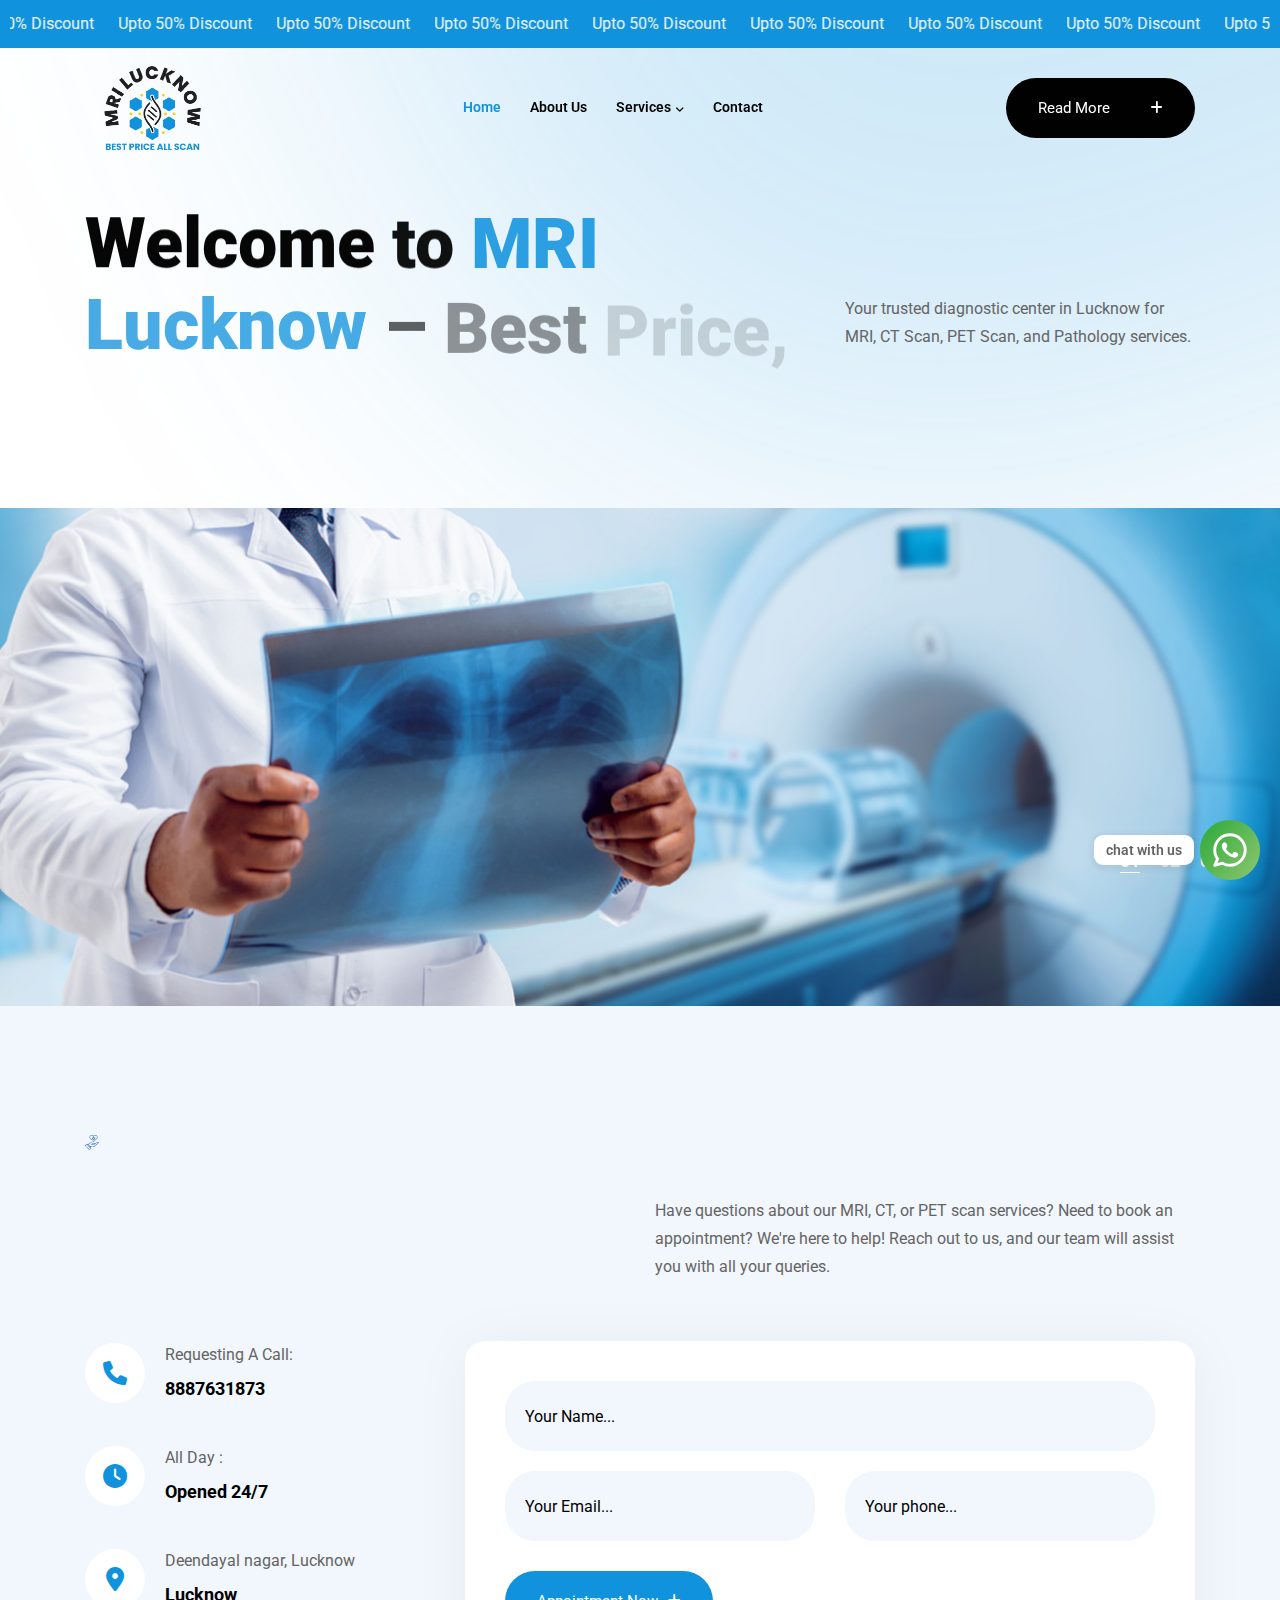
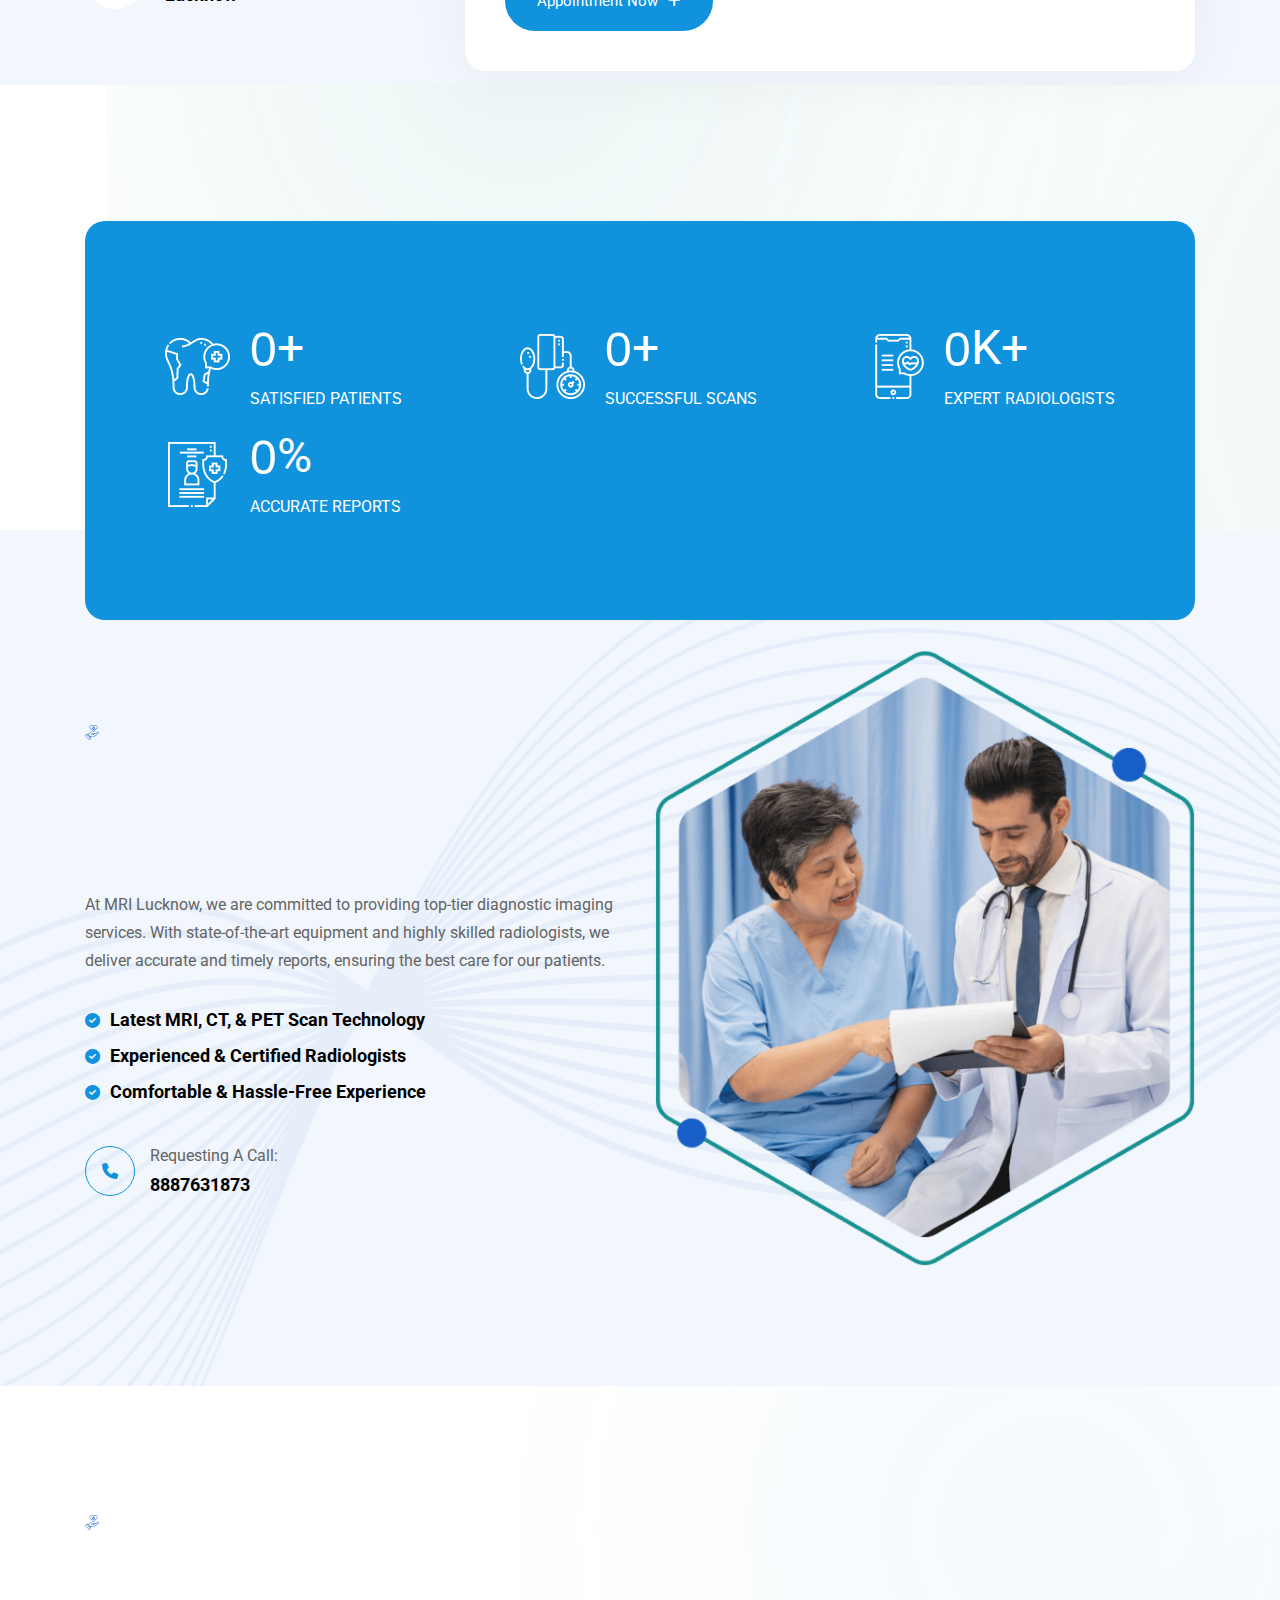
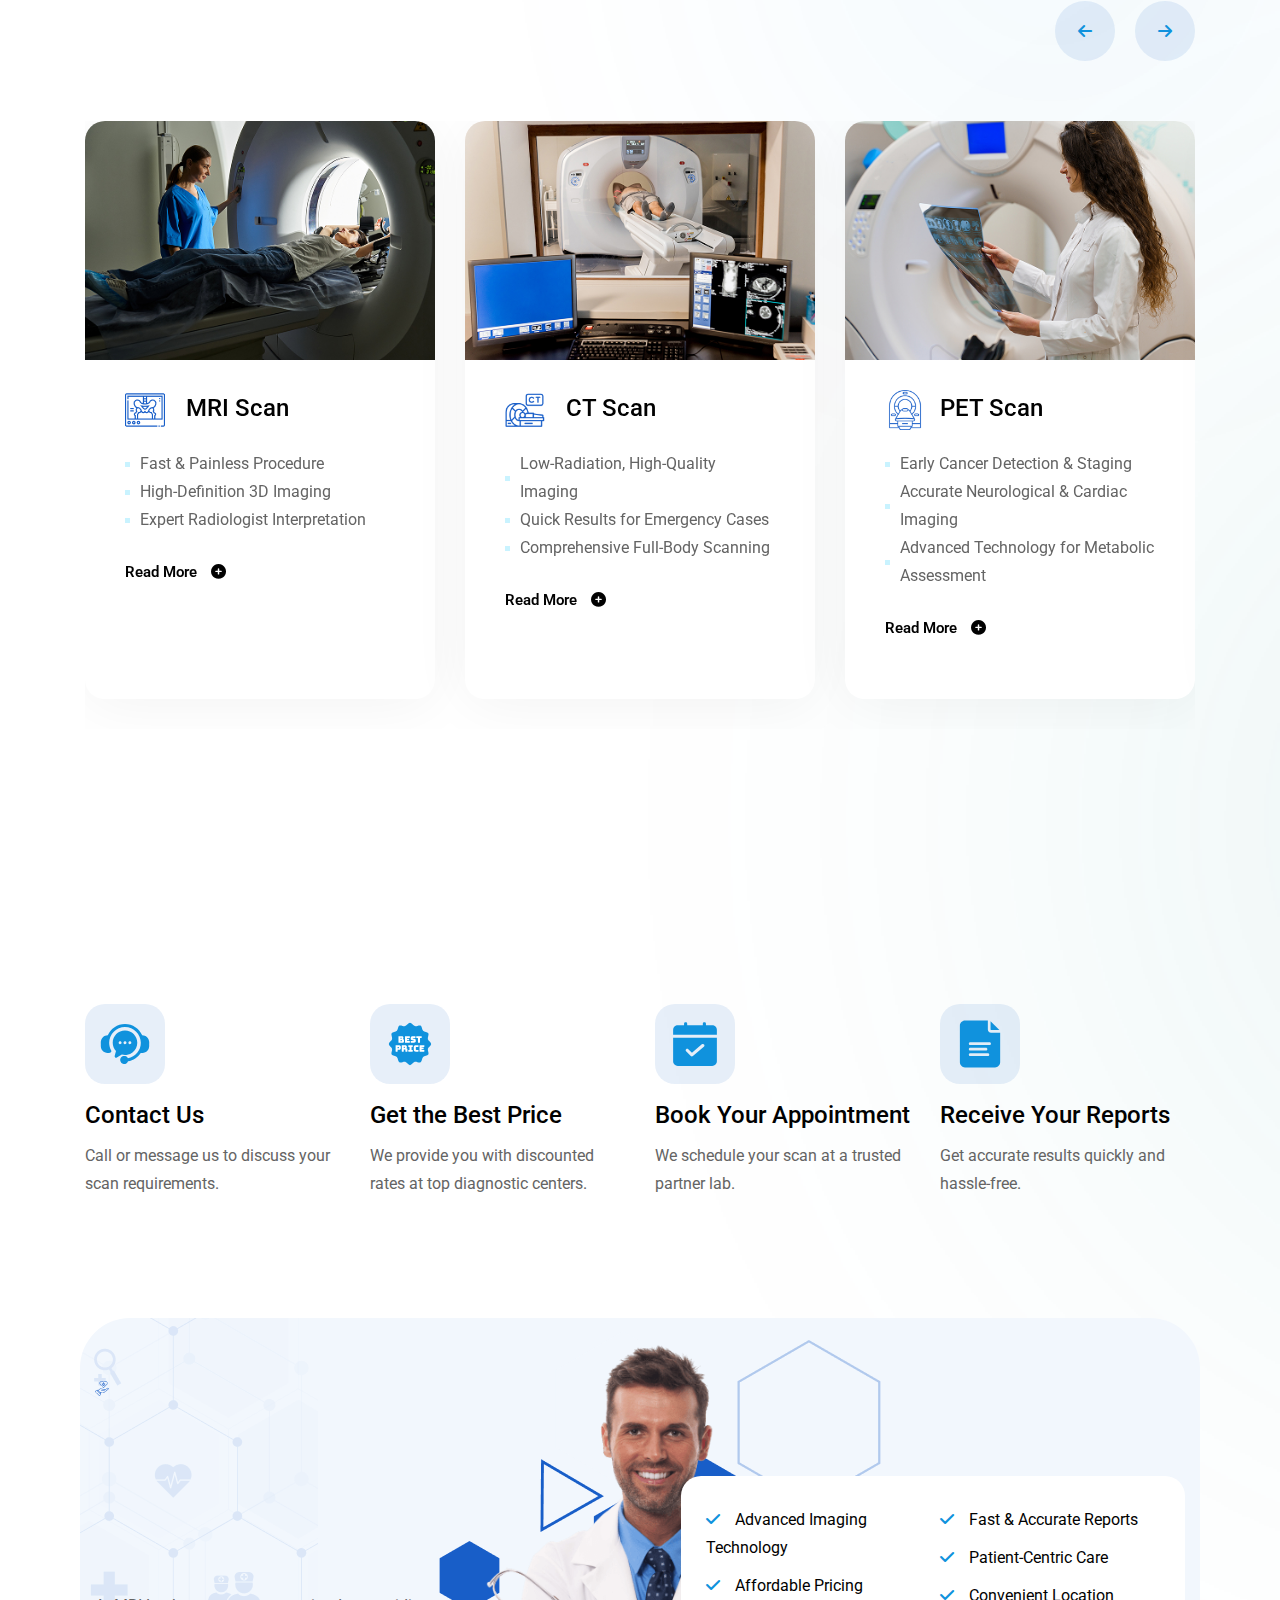
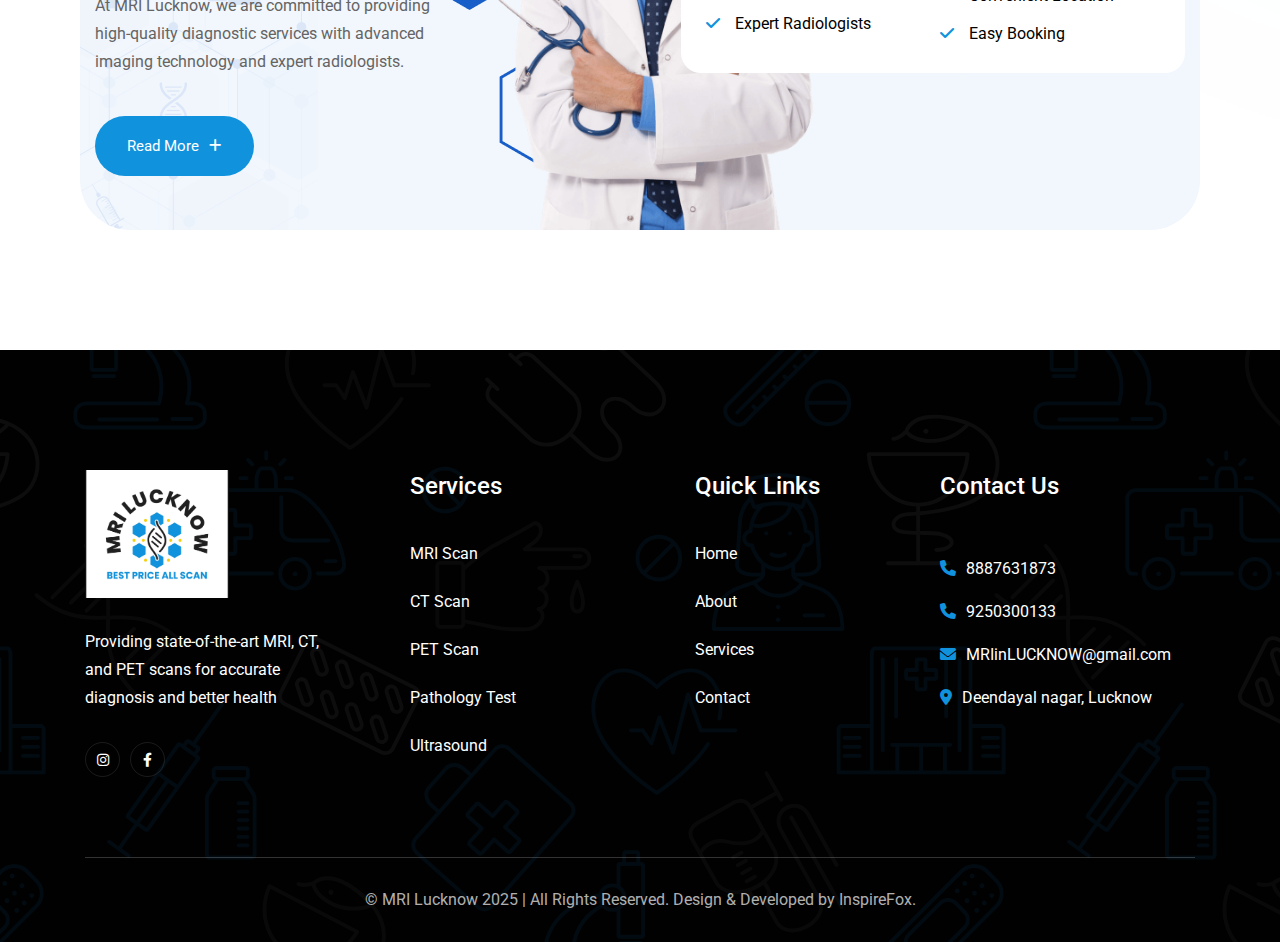
==== commit 610ff62f: "50% update" ====
--- a/index.html
+++ b/index.html
@@ -87,30 +87,30 @@
             <div class="discount-wrapper">
                 <marquee class="d-flex align-items-start justify-content-center" behavior="scroll" scrollamount="10"
                     direction="left" loop="">
-                    <span class="px-3">Upto 20% Discount</span>
-                    <span class="px-3">Upto 20% Discount</span>
-                    <span class="px-3">Upto 20% Discount</span>
-                    <span class="px-3">Upto 20% Discount</span>
-                    <span class="px-3">Upto 20% Discount</span>
-                    <span class="px-3">Upto 20% Discount</span>
-                    <span class="px-3">Upto 20% Discount</span>
-                    <span class="px-3">Upto 20% Discount</span>
-                    <span class="px-3">Upto 20% Discount</span>
-                    <span class="px-3">Upto 20% Discount</span>
-                    <span class="px-3">Upto 20% Discount</span>
-                    <span class="px-3">Upto 20% Discount</span>
-                    <span class="px-3">Upto 20% Discount</span>
-                    <span class="px-3">Upto 20% Discount</span>
-                    <span class="px-3">Upto 20% Discount</span>
-                    <span class="px-3">Upto 20% Discount</span>
-                    <span class="px-3">Upto 20% Discount</span>
-                    <span class="px-3">Upto 20% Discount</span>
-                    <span class="px-3">Upto 20% Discount</span>
-                    <span class="px-3">Upto 20% Discount</span>
-                    <span class="px-3">Upto 20% Discount</span>
-                    <span class="px-3">Upto 20% Discount</span>
-                    <span class="px-3">Upto 20% Discount</span>
-                    <span class="px-3">Upto 20% Discount</span>
+                    <span class="px-3">Upto 50% Discount</span>
+                    <span class="px-3">Upto 50% Discount</span>
+                    <span class="px-3">Upto 50% Discount</span>
+                    <span class="px-3">Upto 50% Discount</span>
+                    <span class="px-3">Upto 50% Discount</span>
+                    <span class="px-3">Upto 50% Discount</span>
+                    <span class="px-3">Upto 50% Discount</span>
+                    <span class="px-3">Upto 50% Discount</span>
+                    <span class="px-3">Upto 50% Discount</span>
+                    <span class="px-3">Upto 50% Discount</span>
+                    <span class="px-3">Upto 50% Discount</span>
+                    <span class="px-3">Upto 50% Discount</span>
+                    <span class="px-3">Upto 50% Discount</span>
+                    <span class="px-3">Upto 50% Discount</span>
+                    <span class="px-3">Upto 50% Discount</span>
+                    <span class="px-3">Upto 50% Discount</span>
+                    <span class="px-3">Upto 50% Discount</span>
+                    <span class="px-3">Upto 50% Discount</span>
+                    <span class="px-3">Upto 50% Discount</span>
+                    <span class="px-3">Upto 50% Discount</span>
+                    <span class="px-3">Upto 50% Discount</span>
+                    <span class="px-3">Upto 50% Discount</span>
+                    <span class="px-3">Upto 50% Discount</span>
+                    <span class="px-3">Upto 50% Discount</span>
                 </marquee>
             </div>
             <div class="container">
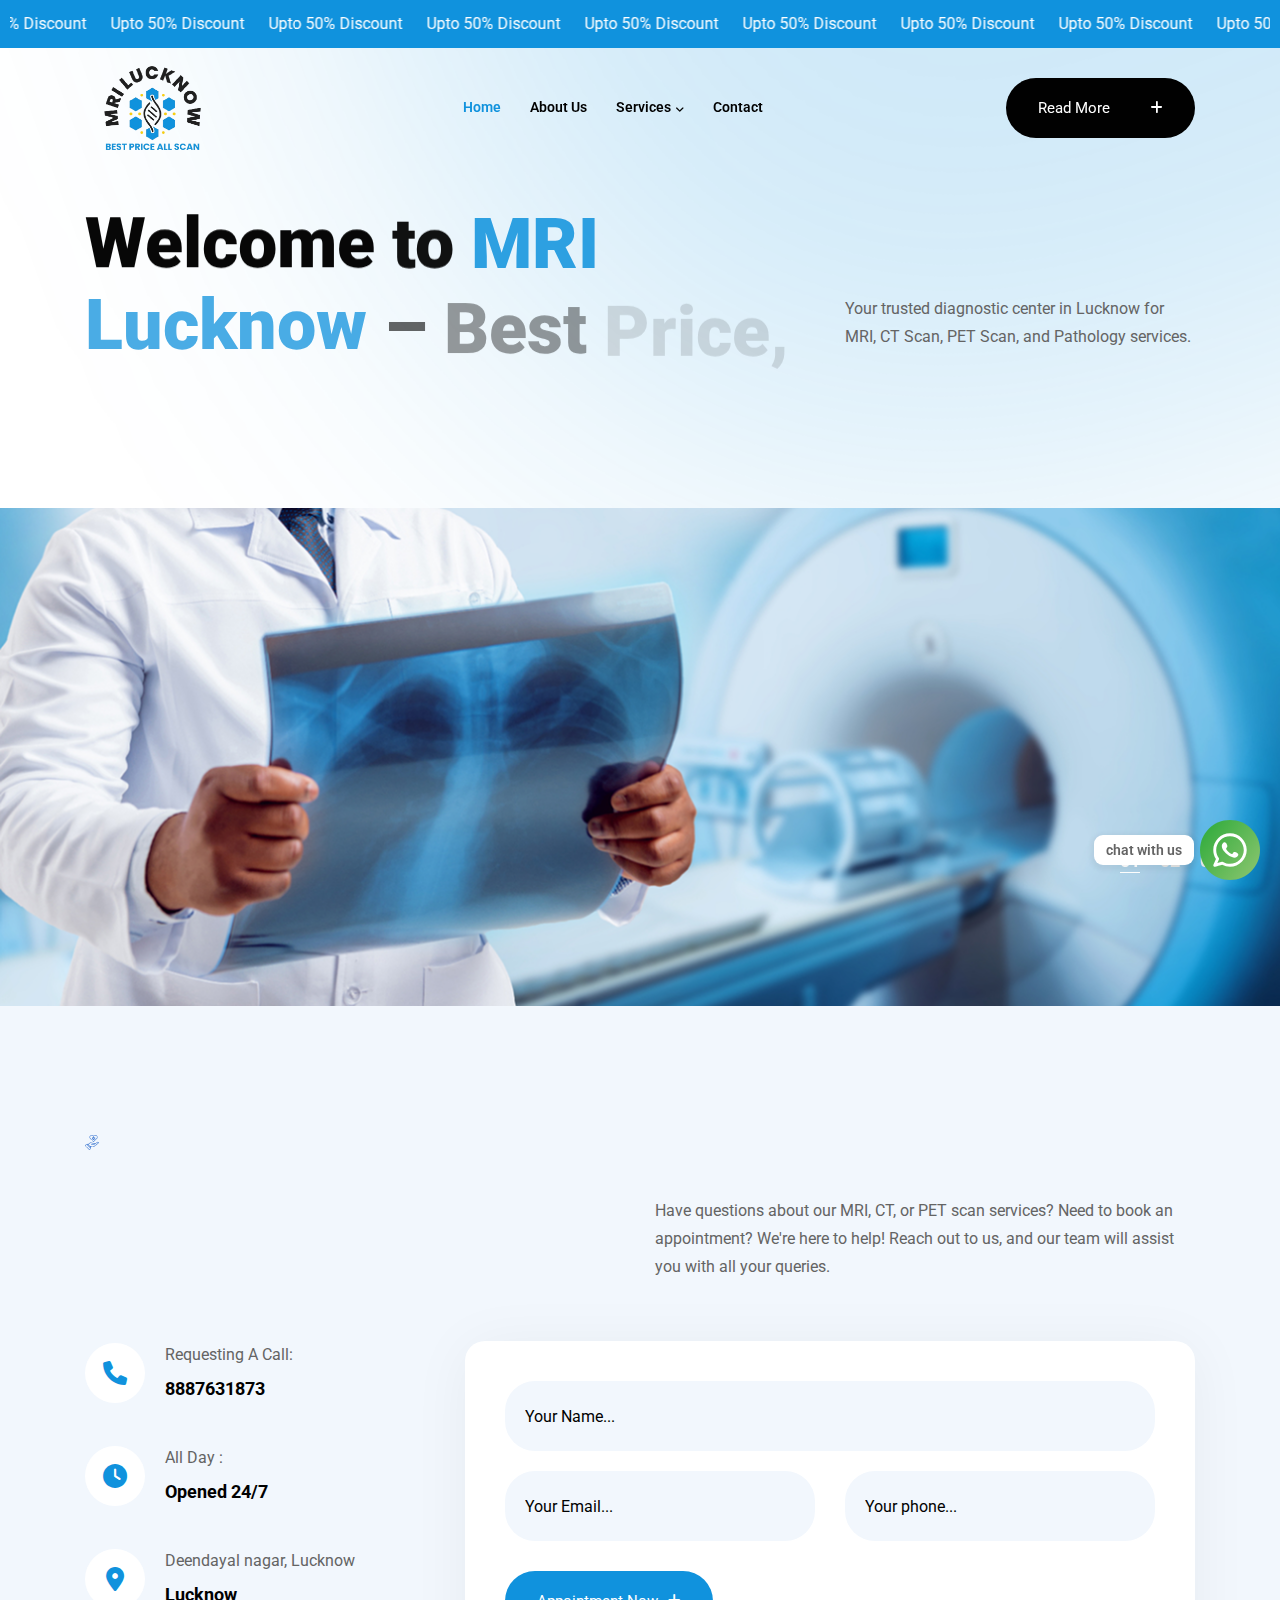
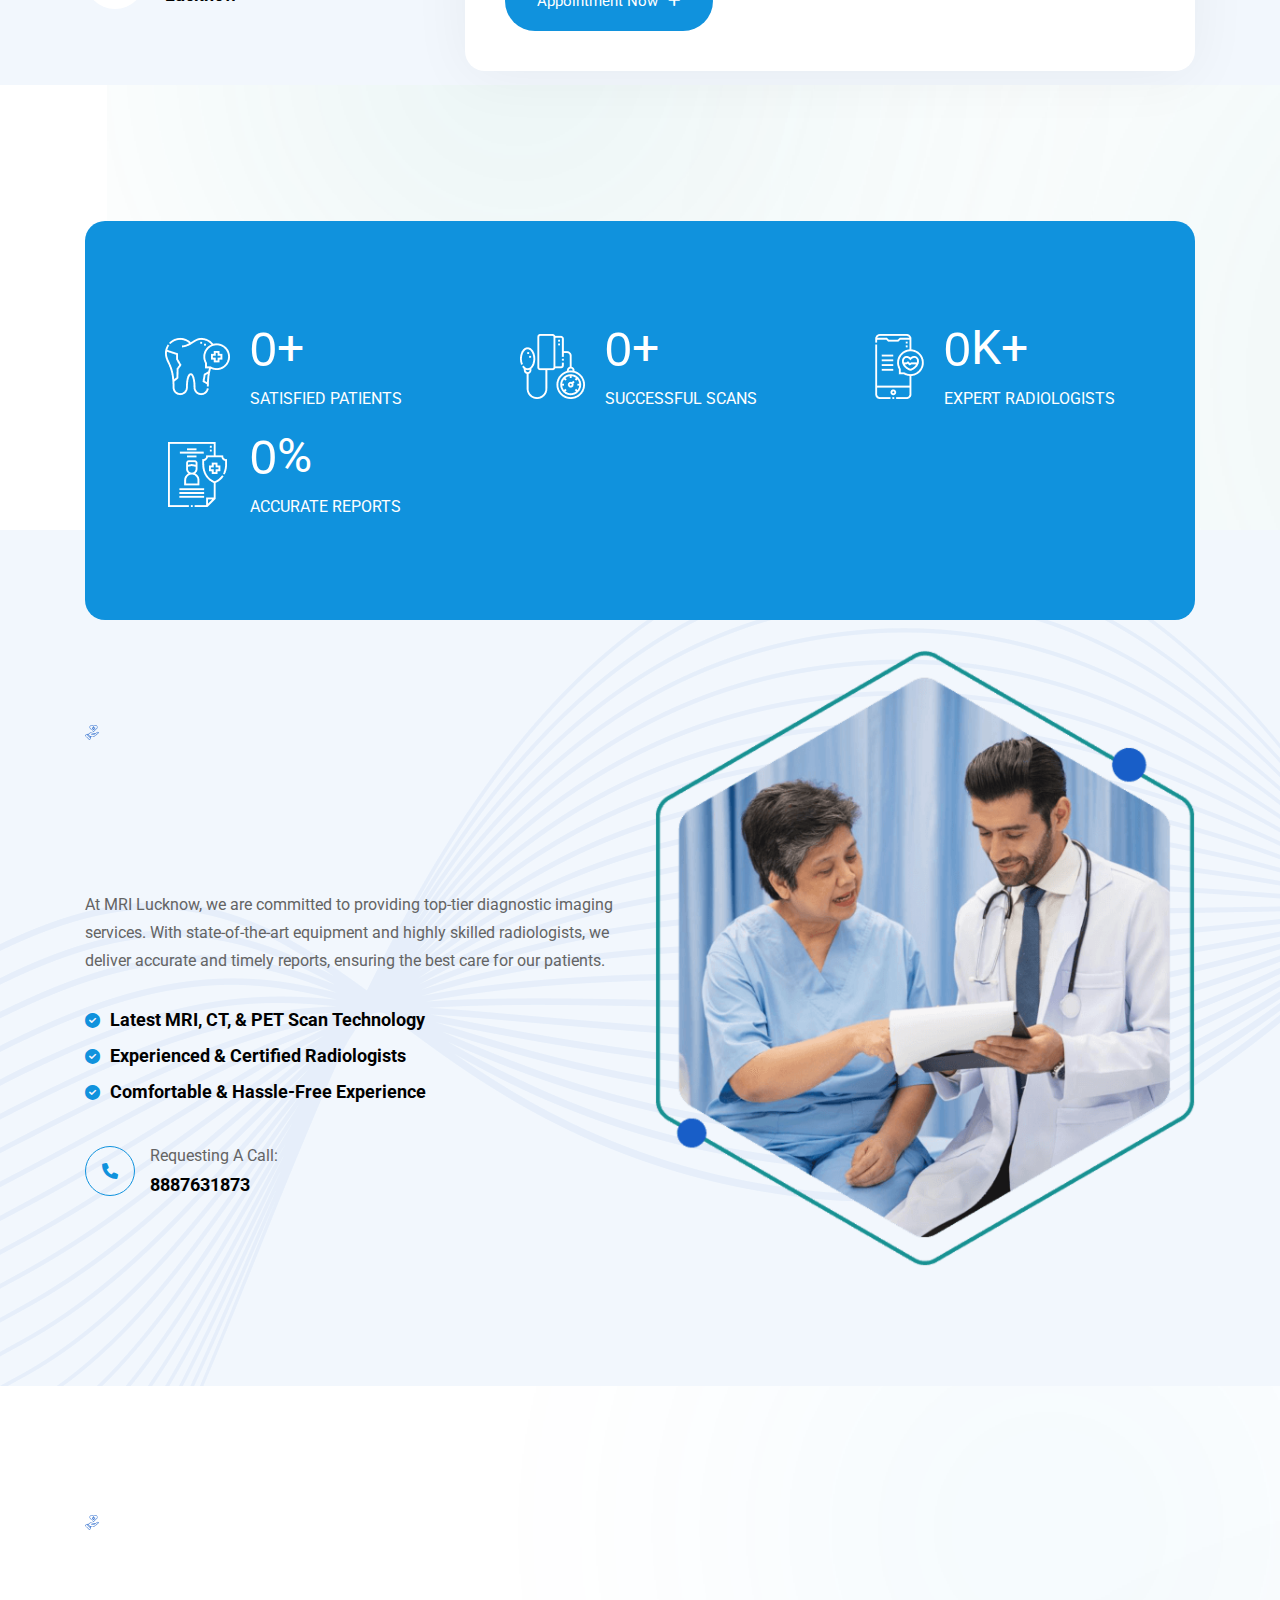
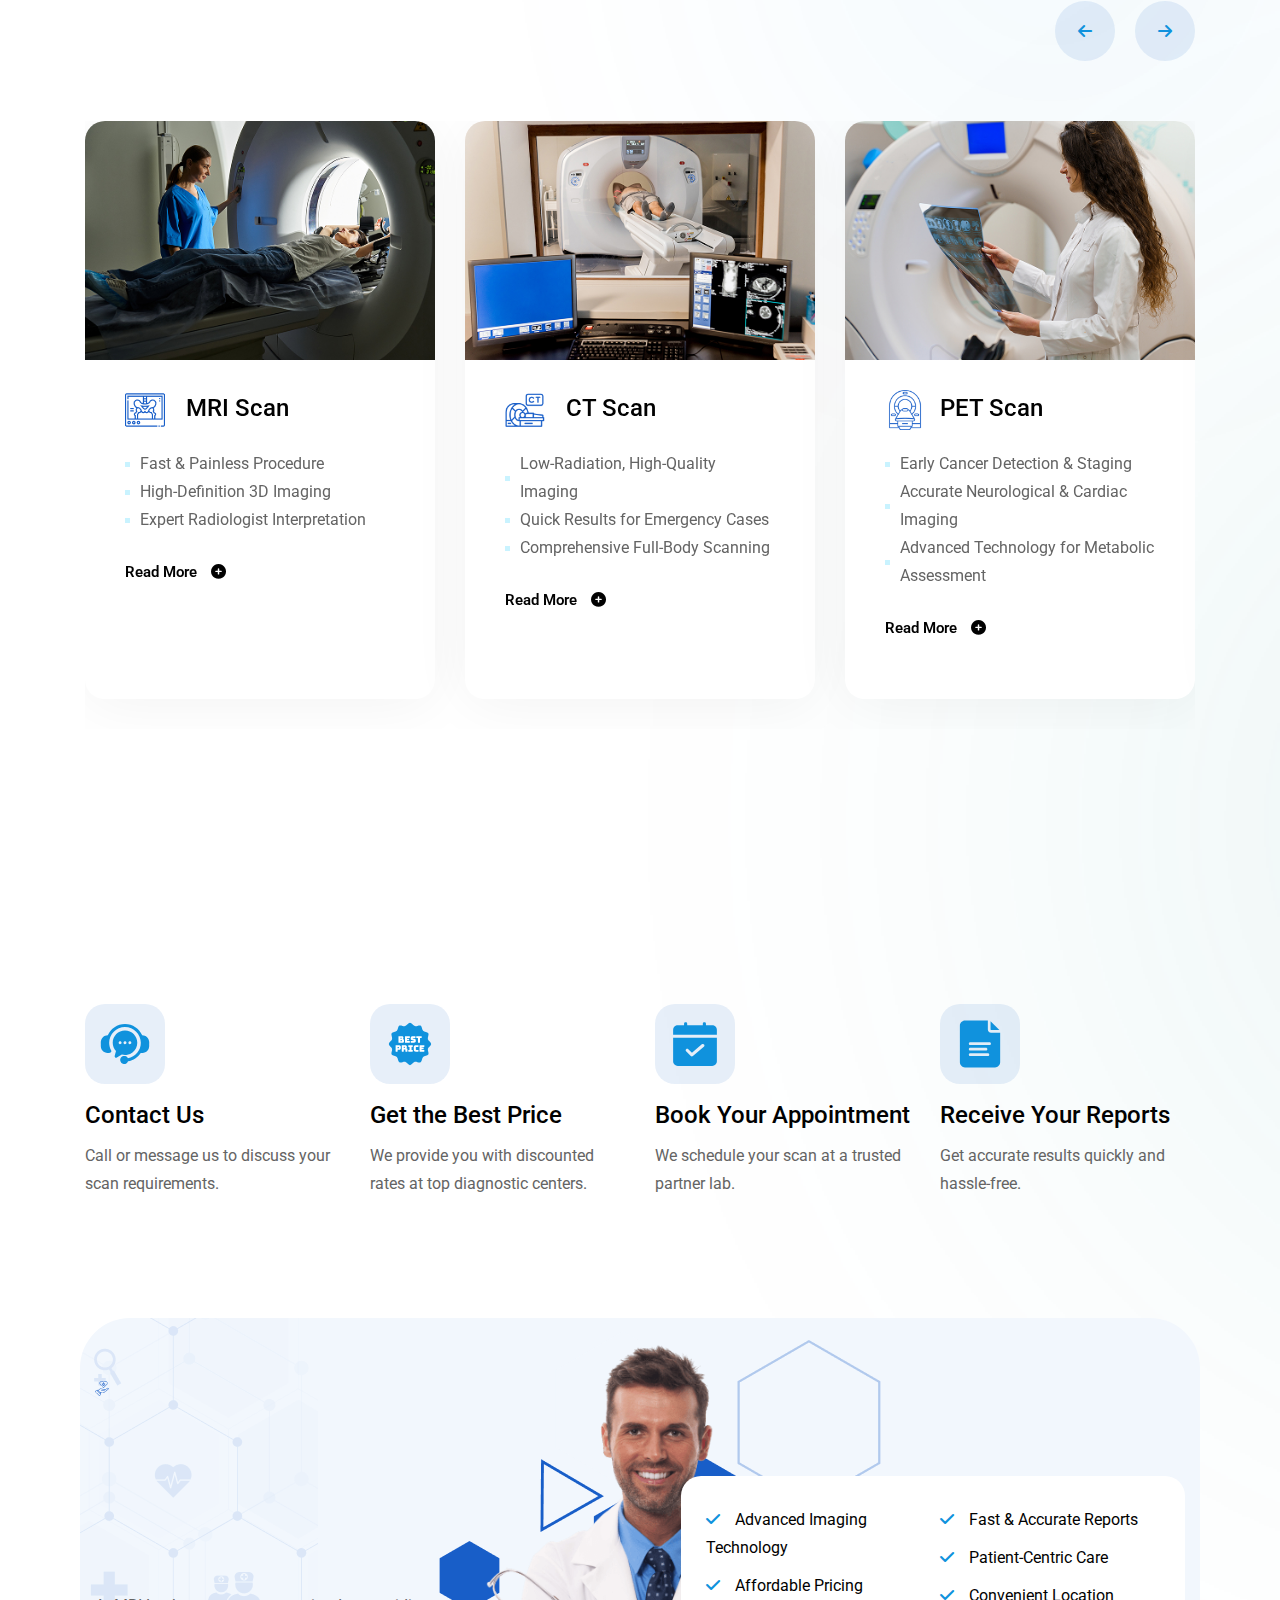
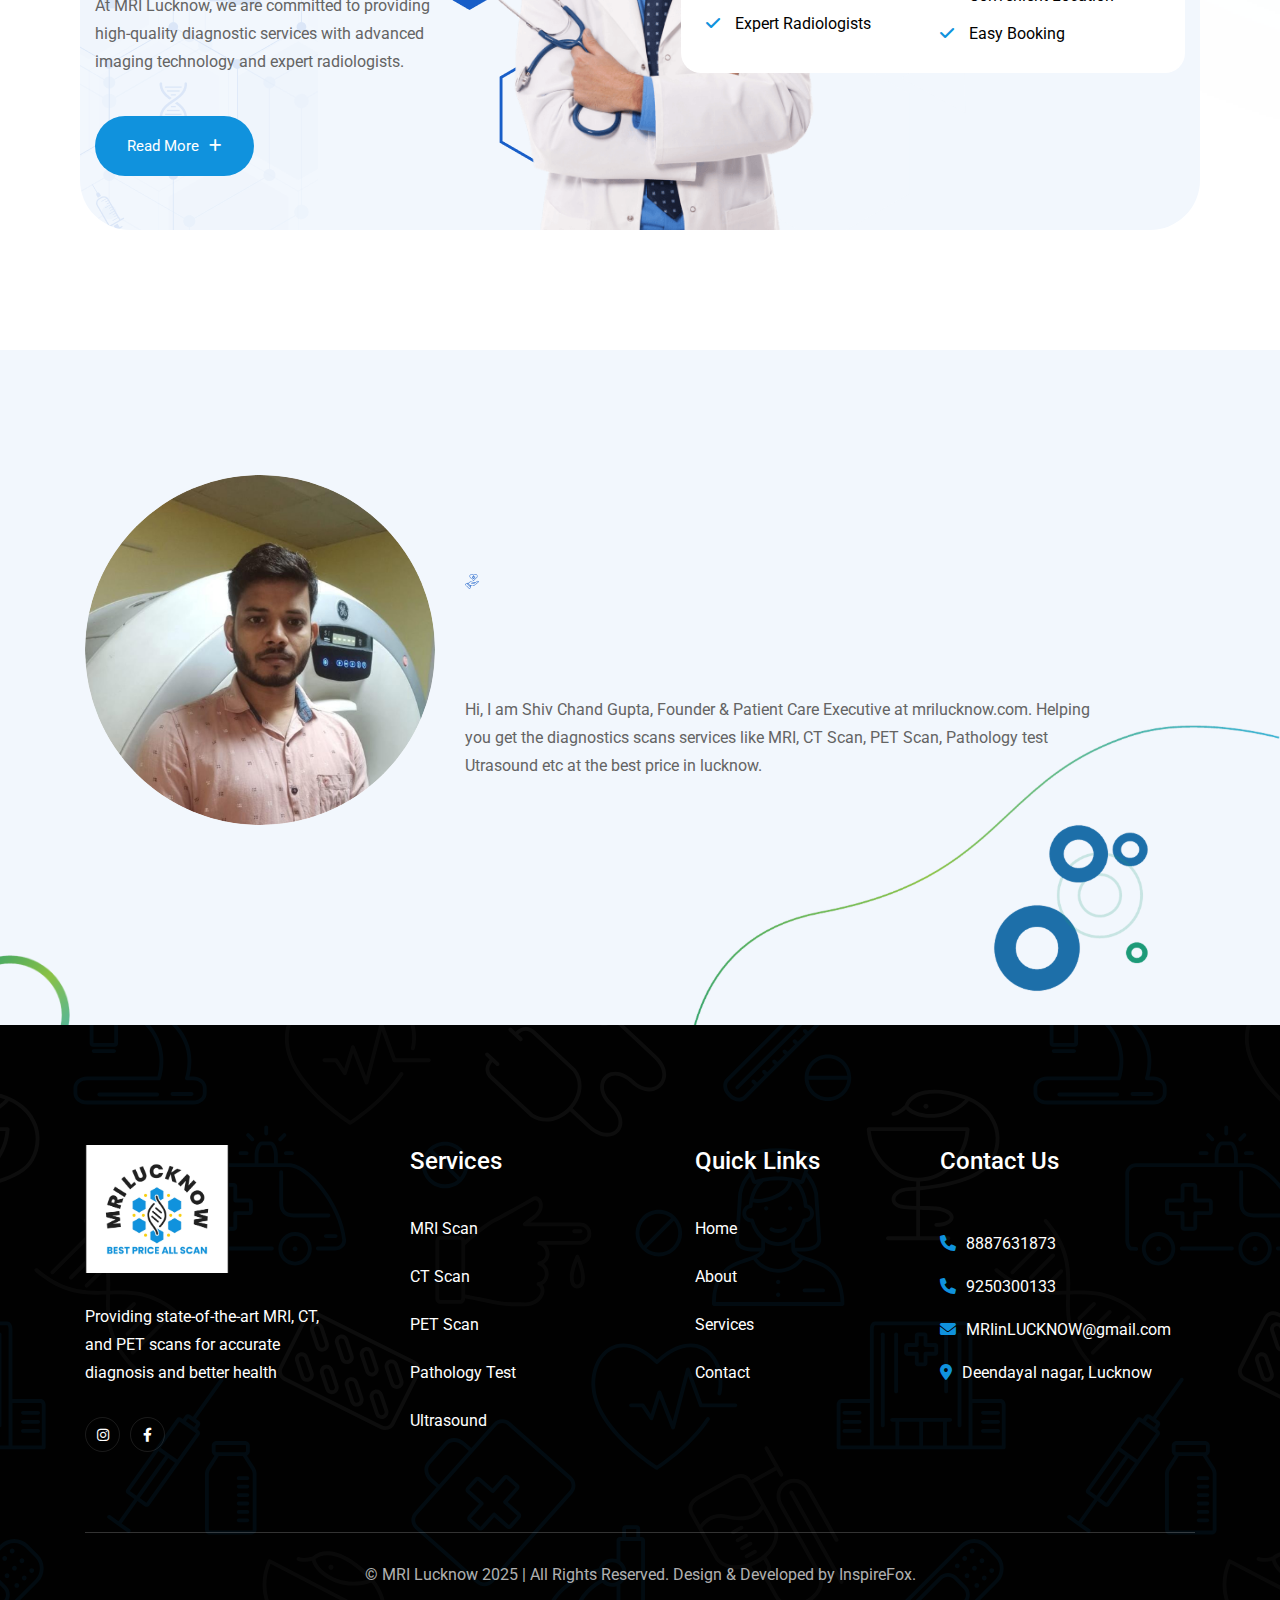
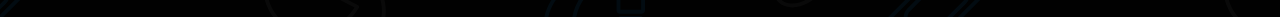
==== commit fdb238c1: "photo updated" ====
--- a/index.html
+++ b/index.html
@@ -672,7 +672,7 @@
                                 </div>
                                 <h4 class="mb-0 mw-100">Contact Us</h4>
                             </div>
-    
+
                             <p class="mb-0">Call or message us to discuss your scan requirements.</p>
                         </div>
                     </div>
@@ -684,7 +684,7 @@
                                 </div>
                                 <h4 class="mb-0 mw-100">Get the Best Price </h4>
                             </div>
-    
+
                             <p class="mb-0">We provide you with discounted rates at top diagnostic centers.</p>
                         </div>
                     </div>
@@ -696,7 +696,7 @@
                                 </div>
                                 <h4 class="mb-0 mw-100">Book Your Appointment</h4>
                             </div>
-    
+
                             <p class="mb-0">We schedule your scan at a trusted partner lab.</p>
                         </div>
                     </div>
@@ -708,7 +708,7 @@
                                 </div>
                                 <h4 class="mb-0 mw-100">Receive Your Reports</h4>
                             </div>
-    
+
                             <p class="mb-0">Get accurate results quickly and hassle-free.</p>
                         </div>
                     </div>
@@ -729,7 +729,8 @@
                                 <div class="section__title-wrapper mb-10">
                                     <h5 class="section__subtitle color-theme-primary mb-15 mb-xs-10 title-animation">
                                         <img src="assets/imgs/ask-quesiton/heart.png" alt="icon not found"
-                                            class="img-fluid">Why Choose Us</h5>
+                                            class="img-fluid">Why Choose Us
+                                    </h5>
                                     <h2 class="section__title mb-0 text-capitalize title-animation">Precision
                                         Diagnostics,
                                         Trusted Care</h2>
@@ -892,6 +893,39 @@
             </div>
         </section> -->
         <!-- client-testimonial area end -->
+
+        <!-- about-us area start -->
+        <section class="about-us theme-bg-1 section-space overflow-hidden position-relative">
+            <img src="assets/imgs/about-us/founder-bg-image.png" alt="background-shape" class="founder-bg-shape">
+            <img src="assets/imgs/about-us/founder-bg-circle.png" alt="background-shape" class="founder-bg-circle">
+            <div class="container">
+                <div class="row align-items-center flex-wrap-reverse">
+                    <div class="col-xl-4">
+                        <div
+                            class="about-us__media pt-2 d-flex flex-column flex-sm-row align-items-sm-start align-items-center justify-content-center">
+                            <div class="about-us__media-img img2 founder-img">
+                                <img class="img-fluid " src="assets/imgs/about-us/founder-img1.jpg"
+                                    alt="icon not found">
+                            </div>
+                        </div>
+                    </div>
+
+                    <div class="col-xl-7">
+                        <div class="section__title-wrapper about-us__content">
+                            <h5 class="section__subtitle color-theme-primary mb-15 mb-xs-10 title-animation"><img
+                                    src="assets/imgs/ask-quesiton/heart.png" alt="icon not found" class="img-fluid">
+                                Founder</h5>
+                            <h2 class="section__title mb-30 mb-xs-20 title-animation">Shiv Chand Gupta</h2>
+
+                            <p class="mb-30 mb-xs-25">Hi, I am Shiv Chand Gupta, Founder & Patient Care Executive at
+                                mrilucknow.com. Helping you get the diagnostics scans services like MRI, CT Scan, PET
+                                Scan, Pathology test Utrasound etc at the best price in lucknow.</p>
+                        </div>
+                    </div>
+                </div>
+            </div>
+        </section>
+        <!-- about-us area end -->
 
     </main>
     <!-- Body main wrapper end -->
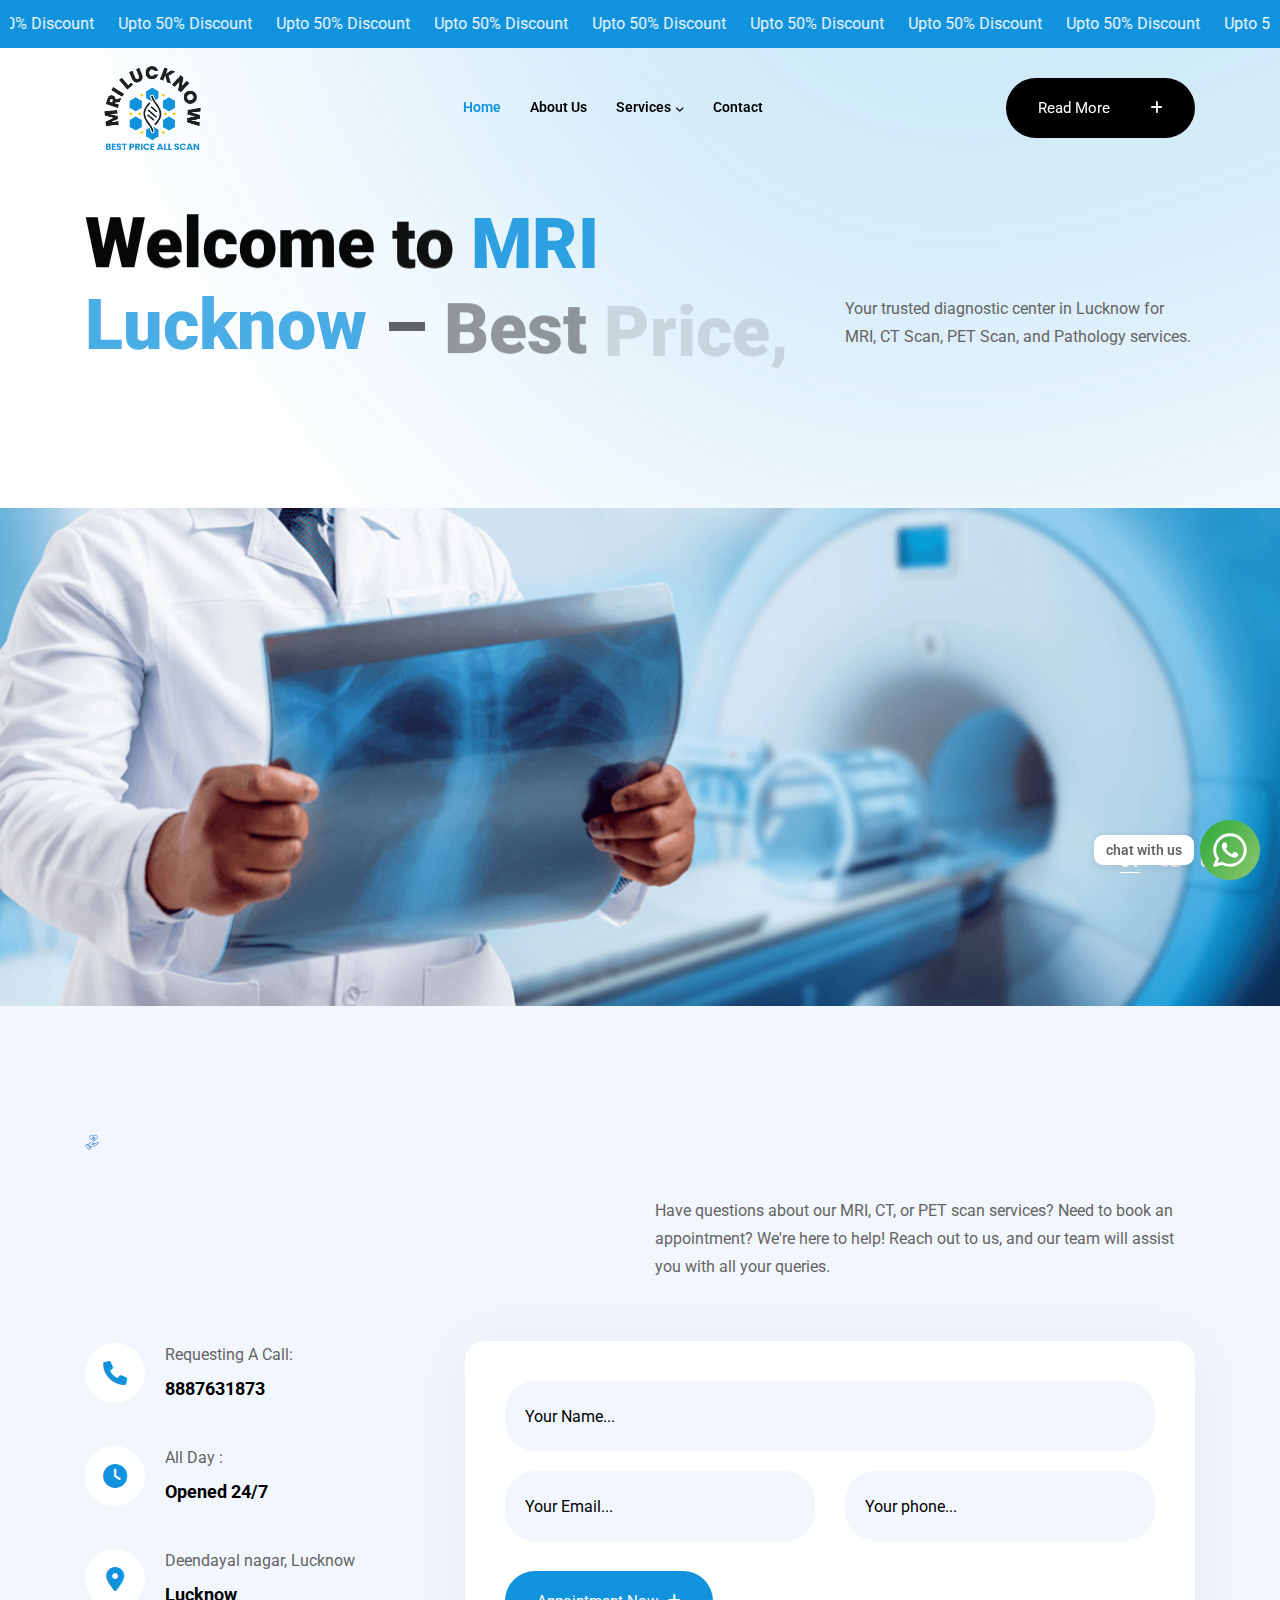
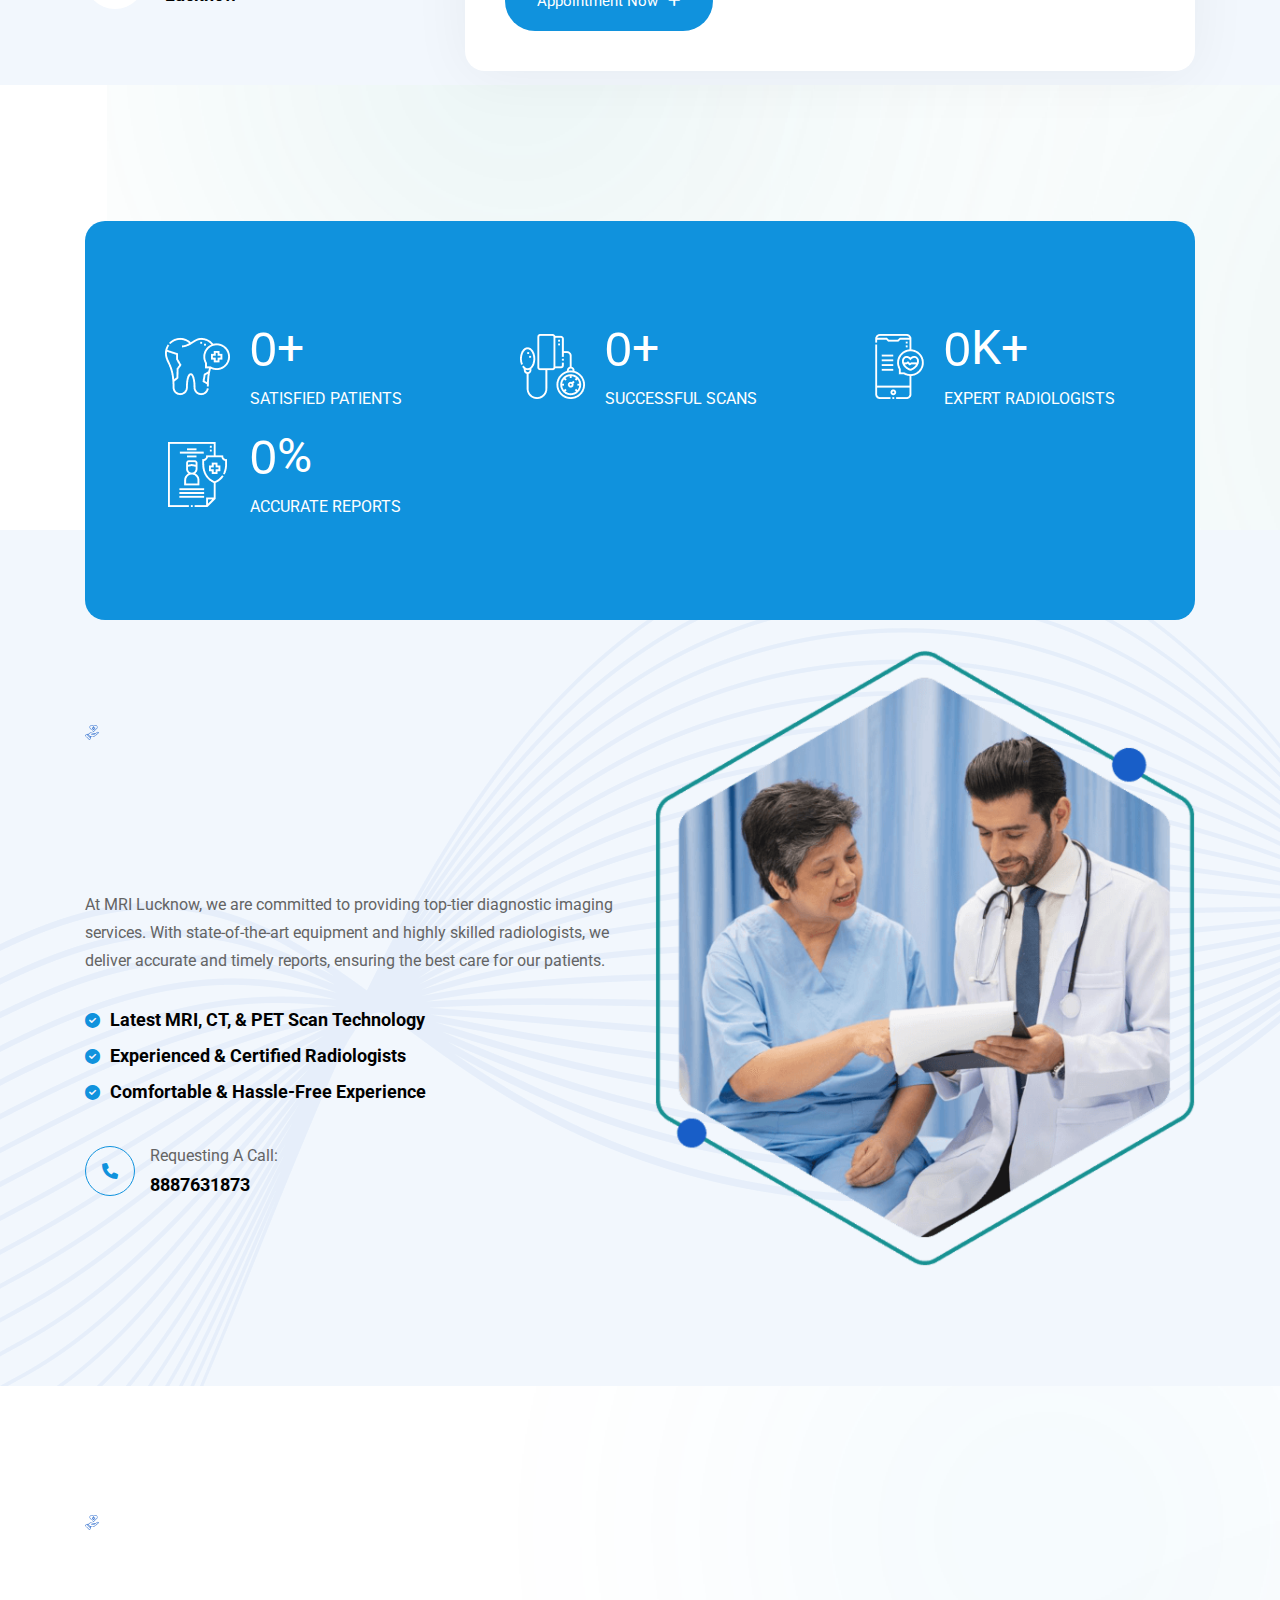
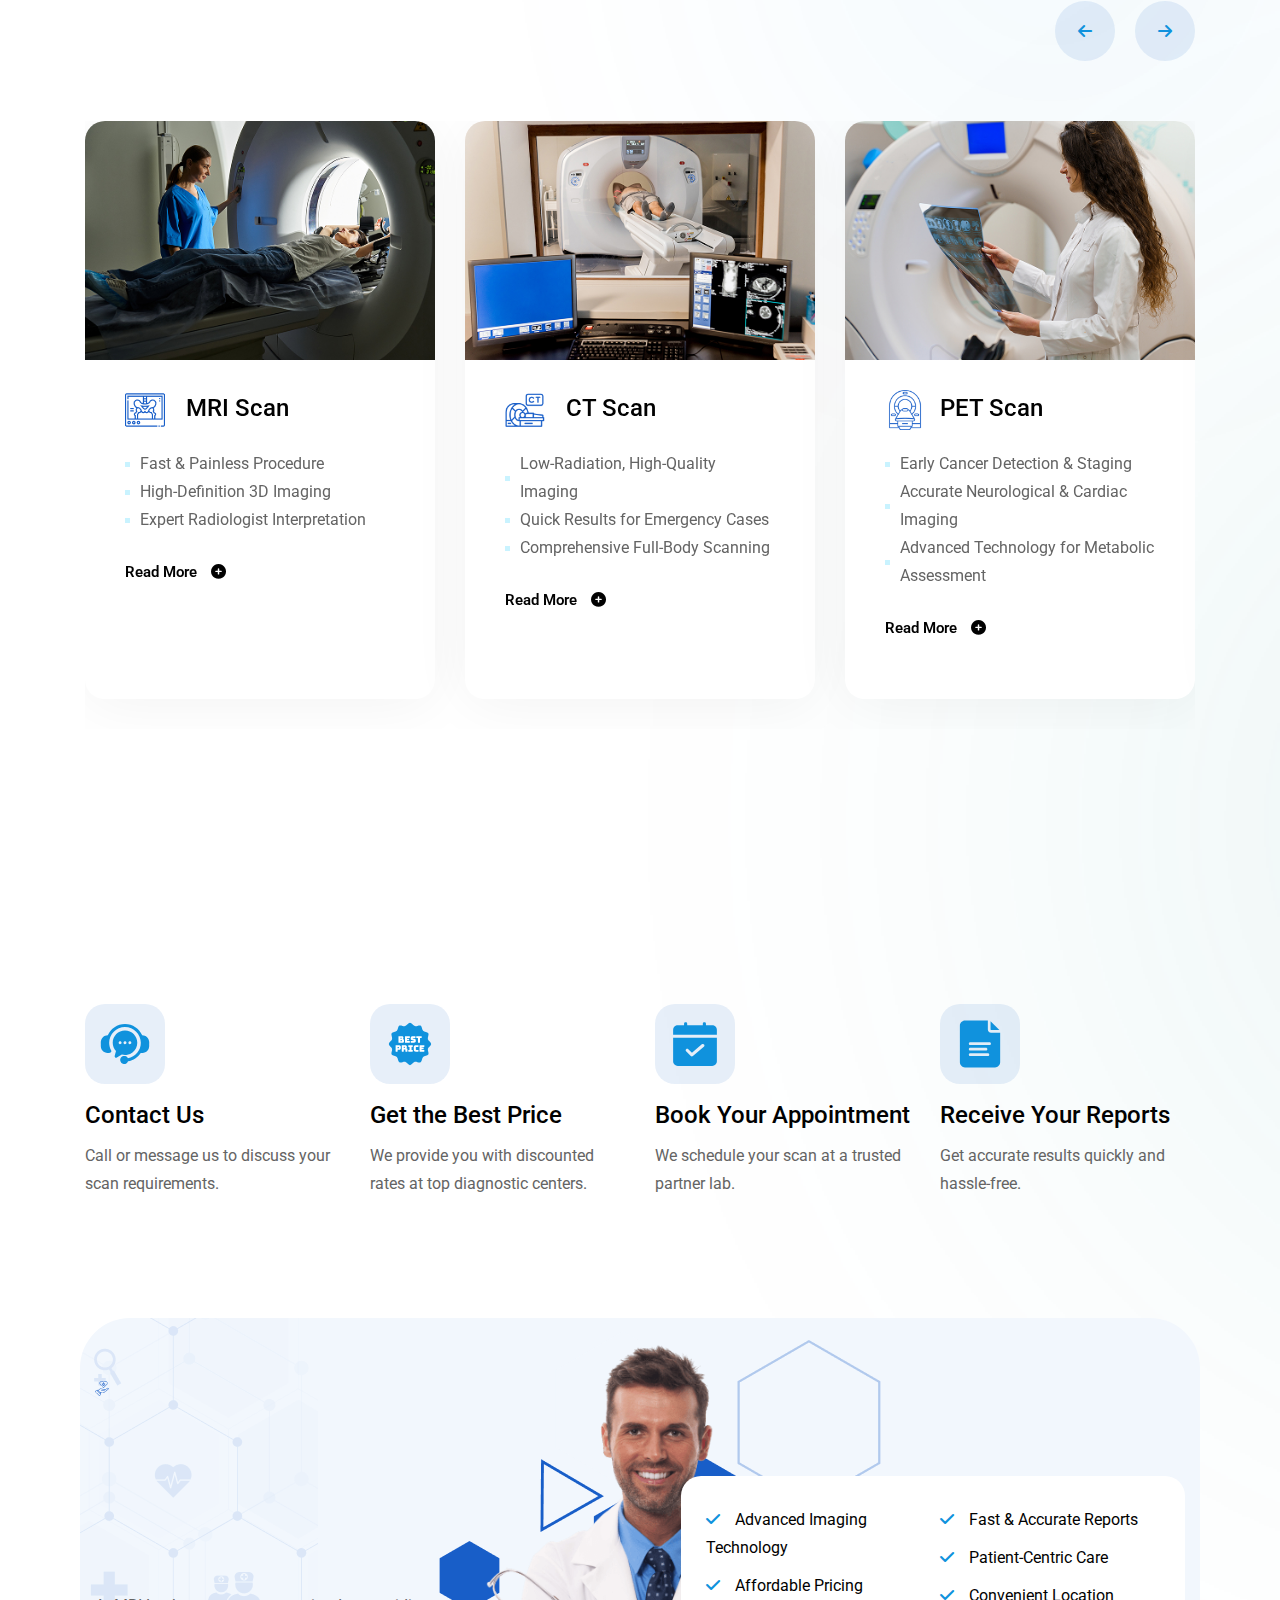
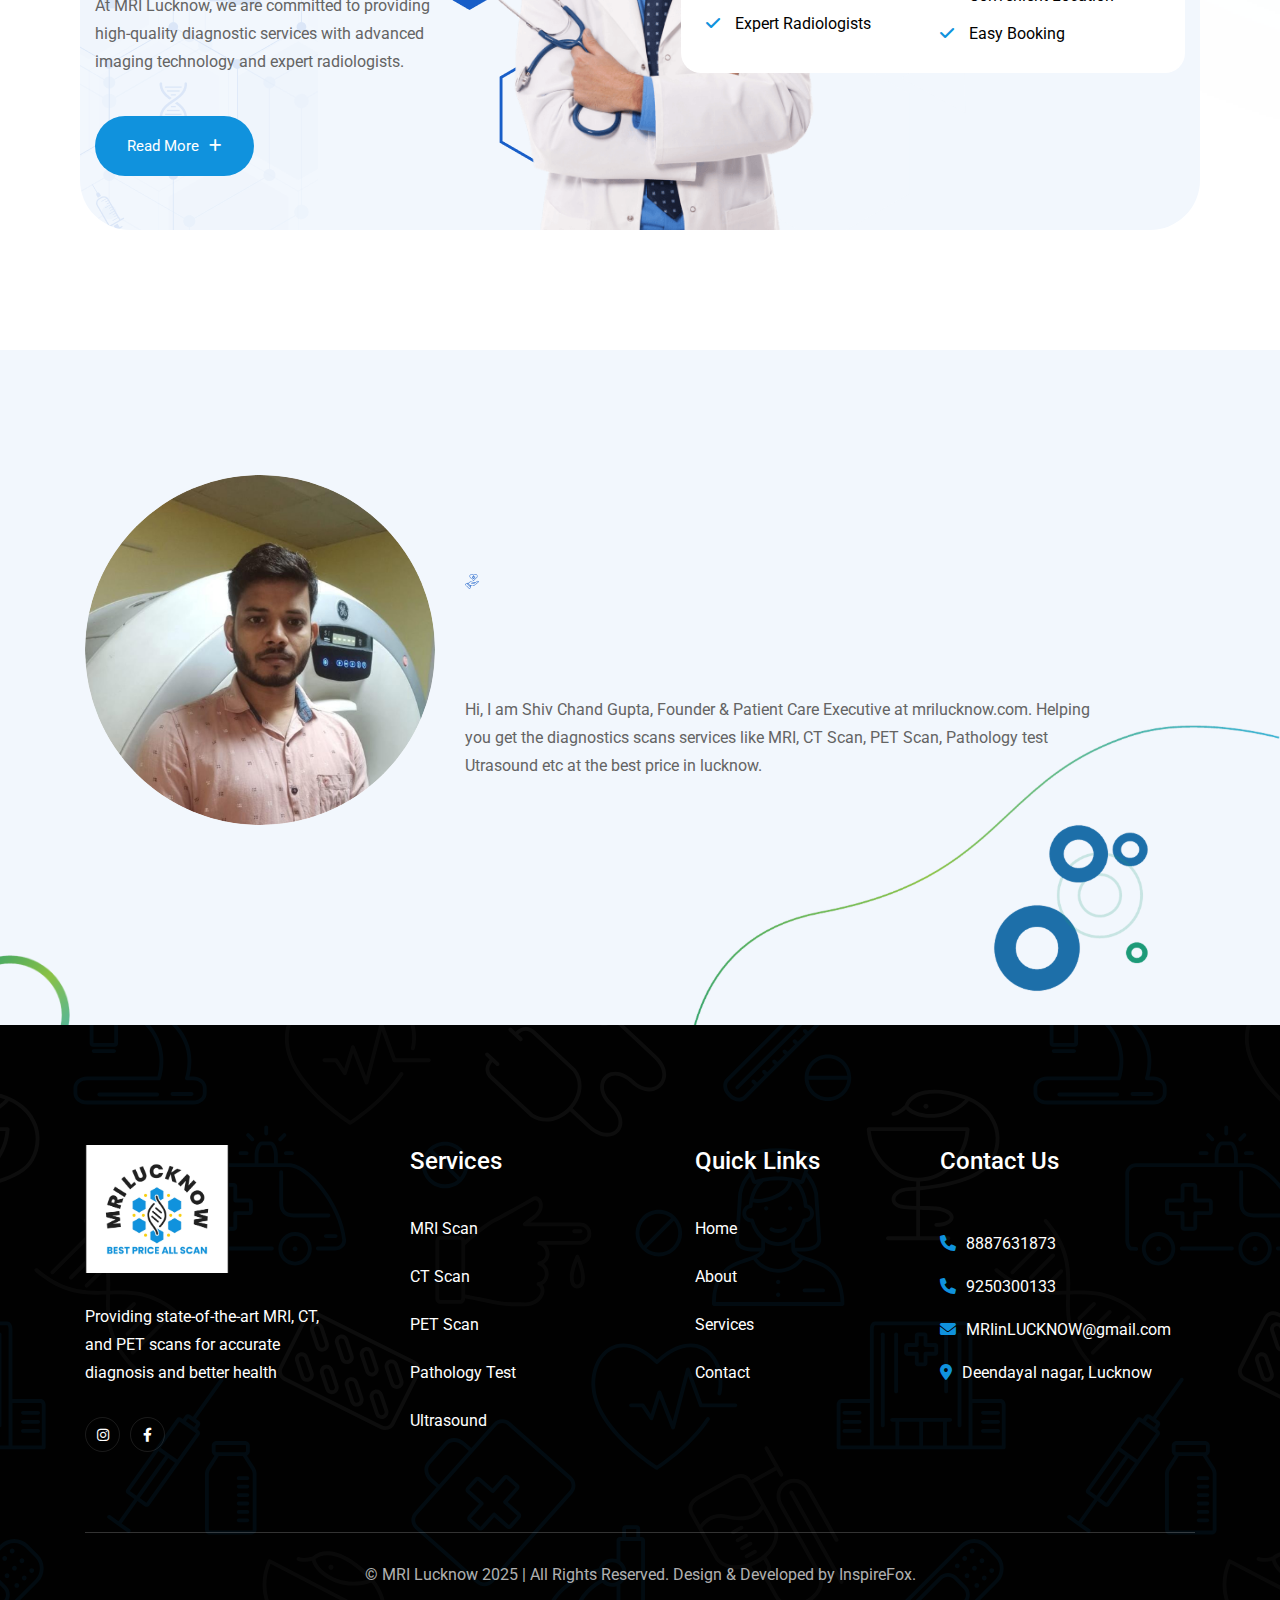
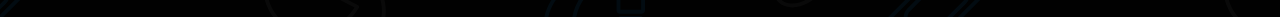
==== commit c4e203ea: "Image optimized" ====
--- a/index.html
+++ b/index.html
@@ -15,7 +15,7 @@
     <link rel="stylesheet" href="assets/css/vendor/bootstrap.min.css">
     <link rel="stylesheet" href="assets/css/vendor/animate.min.css">
     <link rel="stylesheet" href="assets/css/plugins/swiper.min.css">
-    <link rel="stylesheet" href="assets/css/vendor/magnific-popup.css">
+
     <link rel="stylesheet" href="assets/css/vendor/fontawesome-pro.css">
     <link rel="stylesheet" href="assets/css/vendor/spacing.css">
     <link rel="stylesheet" href="assets/css/plugins/odometer-theme-default.css">
@@ -776,123 +776,6 @@
         </section>
         <!-- why-choose-us area end -->
 
-        <!-- client-testimonial area start -->
-        <!-- <section class="client-testimonial section-space overflow-hidden">
-            <div class="container">
-                <div class="row align-items-end mb-60 mb-sm-50 mb-xs-40">
-                    <div class="col-lg-7">
-                        <div class="section__title-wrapper client-testimonial__content">
-                            <h5 class="section__subtitle color-theme-primary mb-15 mb-xs-10 title-animation"><img
-                                    src="assets/imgs/ask-quesiton/heart.png" alt="icon not found" class="img-fluid">
-                                Clients Testimonial</h5>
-                            <h2 class="section__title mb-0 title-animation">What Our Patients Say</h2>
-                        </div>
-                    </div>
-
-                    <div class="col-lg-5">
-                        <div class="client-testimonial__content-right mt-md-25 mt-sm-25 mt-xs-25">
-                            <p class="mb-0">Our goal is to ensure accurate and fast reports while prioritizing patient
-                                comfort. We offer affordable pricing with no hidden charges, making world-class
-                                healthcare accessible to everyone.</p>
-                        </div>
-                    </div>
-                </div>
-
-                <div class="row align-items-center">
-                    <div class="col-lg-6">
-                        <div class="client-testimonial__media">
-                            <img class="img-fluid" src="assets/imgs/client-testimonial/client-testimonial.png"
-                                alt="icon not found">
-                        </div>
-                    </div>
-
-                    <div class="col-lg-6">
-                        <div class="client-testimonial__slider-wrapper">
-                            <div class="swiper client-testimonial__slider">
-                                <div class="swiper-wrapper">
-                                    <div class="swiper-slide">
-                                        <div class="testimonial__item">
-                                            <div class="testimonial__item-icon mb-20 mb-xs-15">
-                                                <img class="img-fluid" src="assets/imgs/testimonial/qoute.png"
-                                                    alt="icon not found">
-                                            </div>
-
-                                            <div class="testimonial__item-content mb-35 mb-xs-30">
-                                                <p class="mb-0">MRI Lucknow provided me with quick and reliable scan
-                                                    results.
-                                                    The staff was professional and made me feel comfortable throughout
-                                                    the
-                                                    process.</p>
-                                            </div>
-
-                                            <div class="testimonial__item-author d-flex align-items-center">
-                                                <div class="testimonial__item-thumb">
-                                                    <img class="img-fluid" src="assets/imgs/testimonial/thumb.png"
-                                                        alt="icon not found">
-                                                </div>
-                                                <div class="testimonial__item-text">
-                                                    <h4>Ravi Sharma</h4>
-                                                </div>
-                                            </div>
-                                        </div>
-                                    </div>
-                                    <div class="swiper-slide">
-                                        <div class="testimonial__item">
-                                            <div class="testimonial__item-icon mb-20 mb-xs-15">
-                                                <img class="img-fluid" src="assets/imgs/testimonial/qoute.png"
-                                                    alt="icon not found">
-                                            </div>
-
-                                            <div class="testimonial__item-content mb-35 mb-xs-30">
-                                                <p class="mb-0">Highly recommended! The facility is clean, and the
-                                                    reports
-                                                    were delivered faster than expected. Great service!</p>
-                                            </div>
-
-                                            <div class="testimonial__item-author d-flex align-items-center">
-                                                <div class="testimonial__item-thumb">
-                                                    <img class="img-fluid" src="assets/imgs/testimonial/thumb1.png"
-                                                        alt="icon not found">
-                                                </div>
-                                                <div class="testimonial__item-text">
-                                                    <h4>Priya Verma </h4>
-                                                </div>
-                                            </div>
-                                        </div>
-                                    </div>
-                                    <div class="swiper-slide">
-                                        <div class="testimonial__item">
-                                            <div class="testimonial__item-icon mb-20 mb-xs-15">
-                                                <img class="img-fluid" src="assets/imgs/testimonial/qoute.png"
-                                                    alt="icon not found">
-                                            </div>
-
-                                            <div class="testimonial__item-content mb-35 mb-xs-30">
-                                                <p class="mb-0">The best diagnostic center in Lucknow! The team
-                                                    explained
-                                                    everything clearly and ensured a smooth experience.</p>
-                                            </div>
-
-                                            <div class="testimonial__item-author d-flex align-items-center">
-                                                <div class="testimonial__item-thumb">
-                                                    <img class="img-fluid" src="assets/imgs/testimonial/thumb2.png"
-                                                        alt="icon not found">
-                                                </div>
-                                                <div class="testimonial__item-text">
-                                                    <h4>Amit Yadav</h4>
-                                                </div>
-                                            </div>
-                                        </div>
-                                    </div>
-                                </div>
-                                <div class="client-testimonial__slider-dot"></div>
-                            </div>
-                        </div>
-                    </div>
-                </div>
-            </div>
-        </section> -->
-        <!-- client-testimonial area end -->
 
         <!-- about-us area start -->
         <section class="about-us theme-bg-1 section-space overflow-hidden position-relative">
@@ -1070,7 +953,7 @@
     <script src="assets/js/plugins/odometer.min.js"></script>
     <script src="assets/js/plugins/swiper.min.js"></script>
     <script src="assets/js/plugins/wow.js"></script>
-    <script src="assets/js/vendor/magnific-popup.min.js"></script>
+
     <script src="assets/js/vendor/type.js"></script>
     <script src="assets/js/plugins/nice-select.min.js"></script>
     <script src="assets/js/vendor/jquery-ui.min.js"></script>
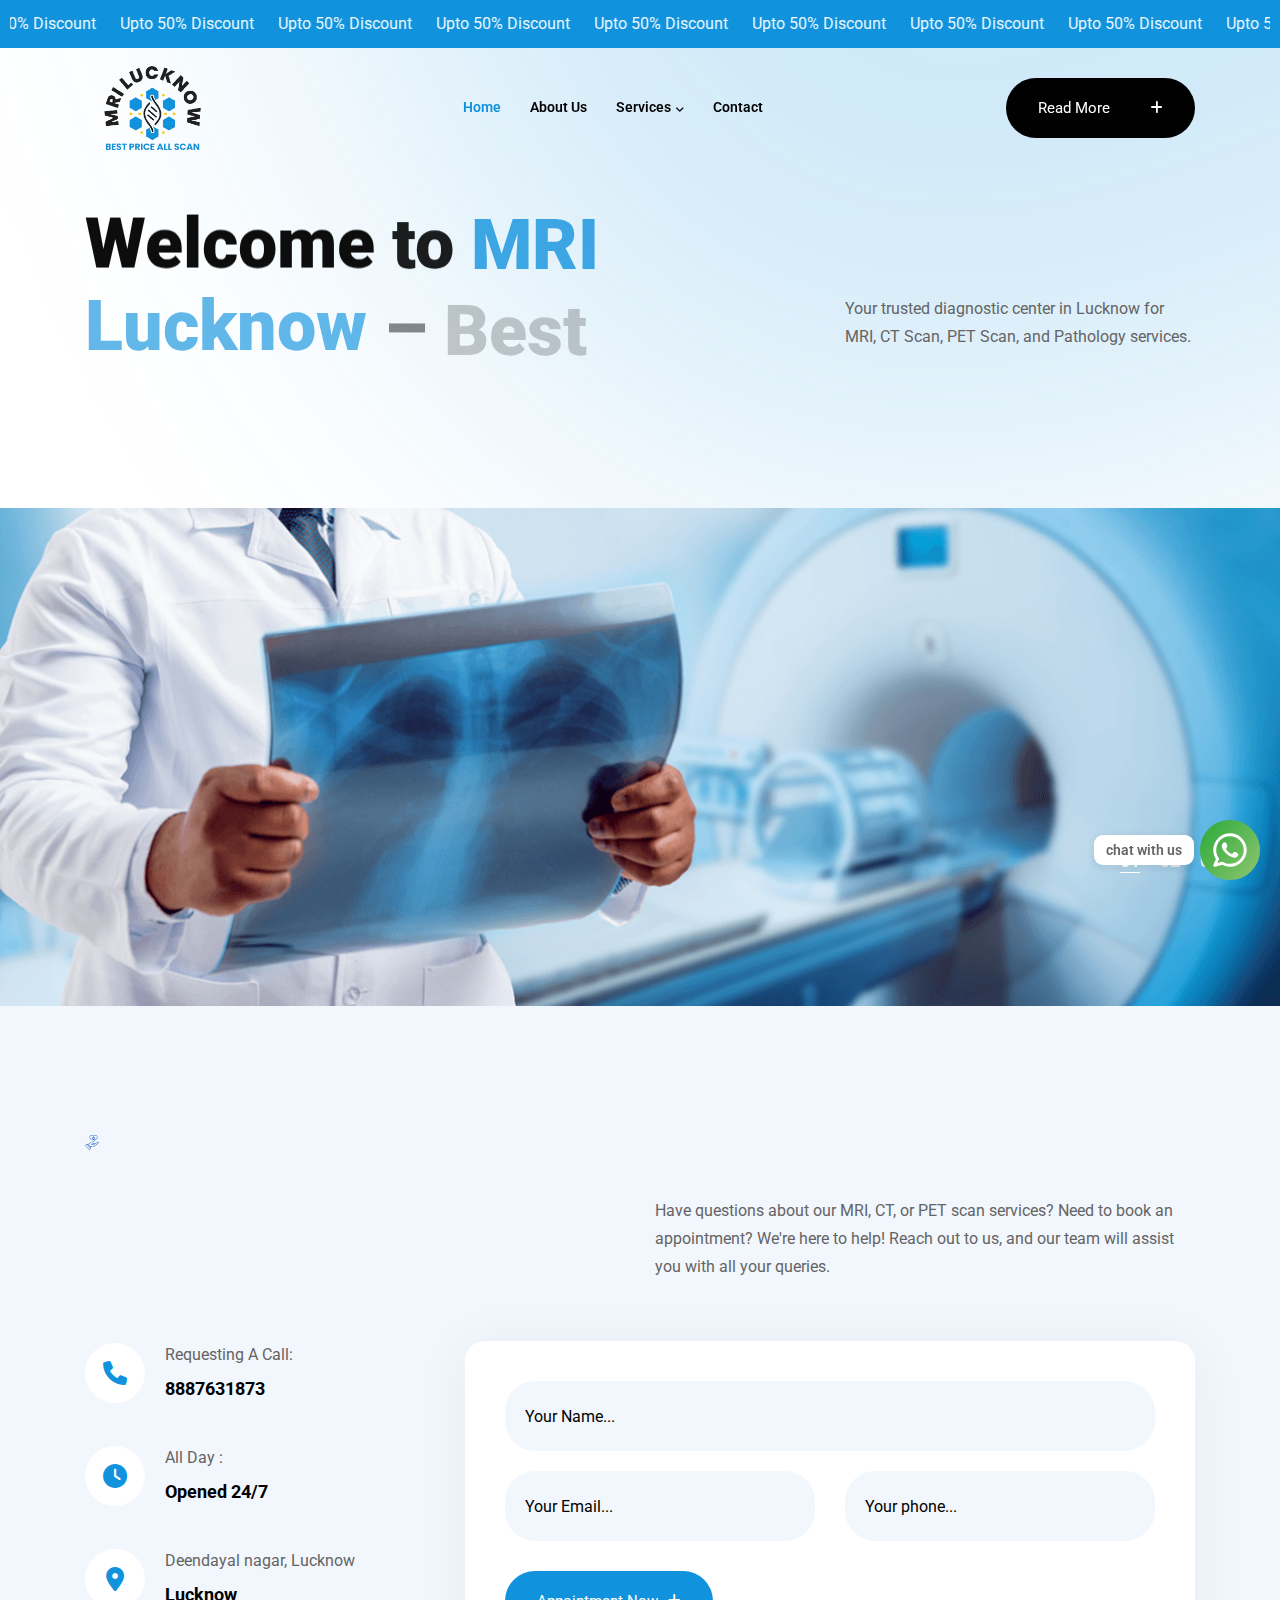
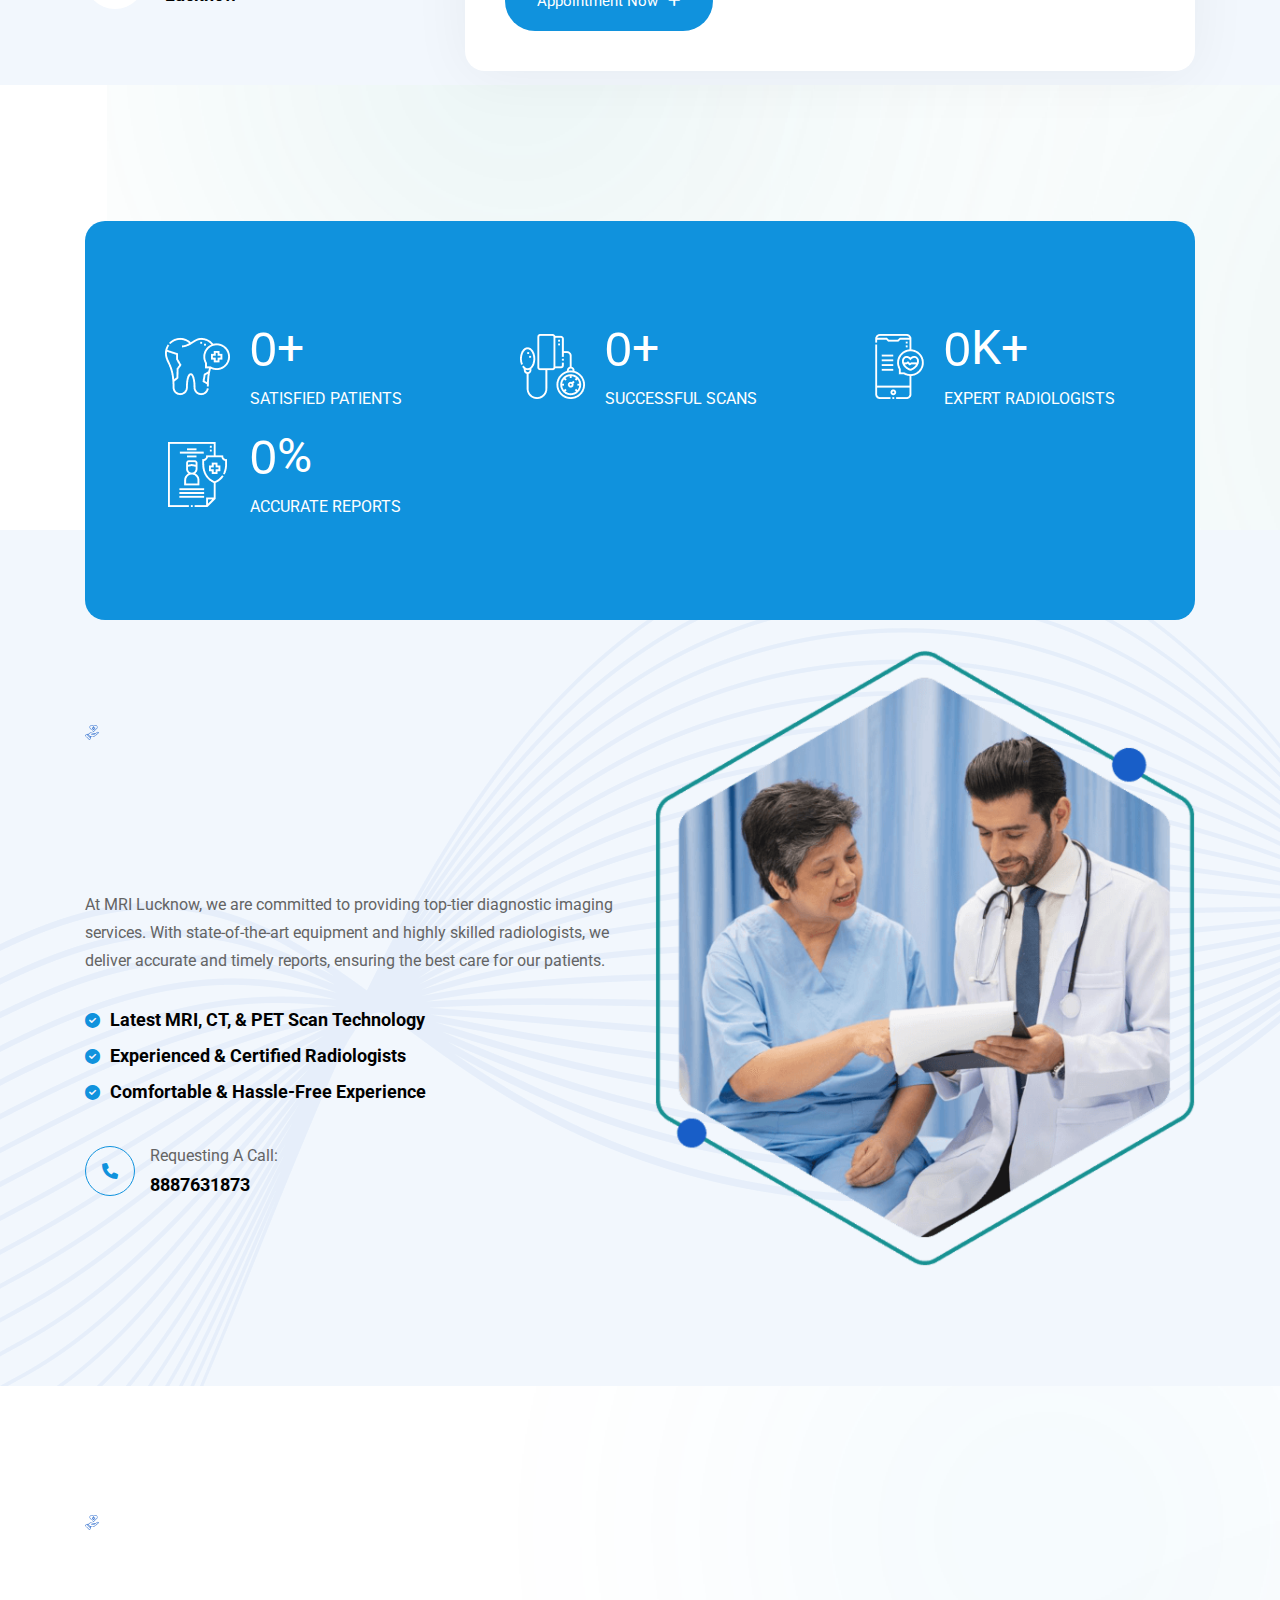
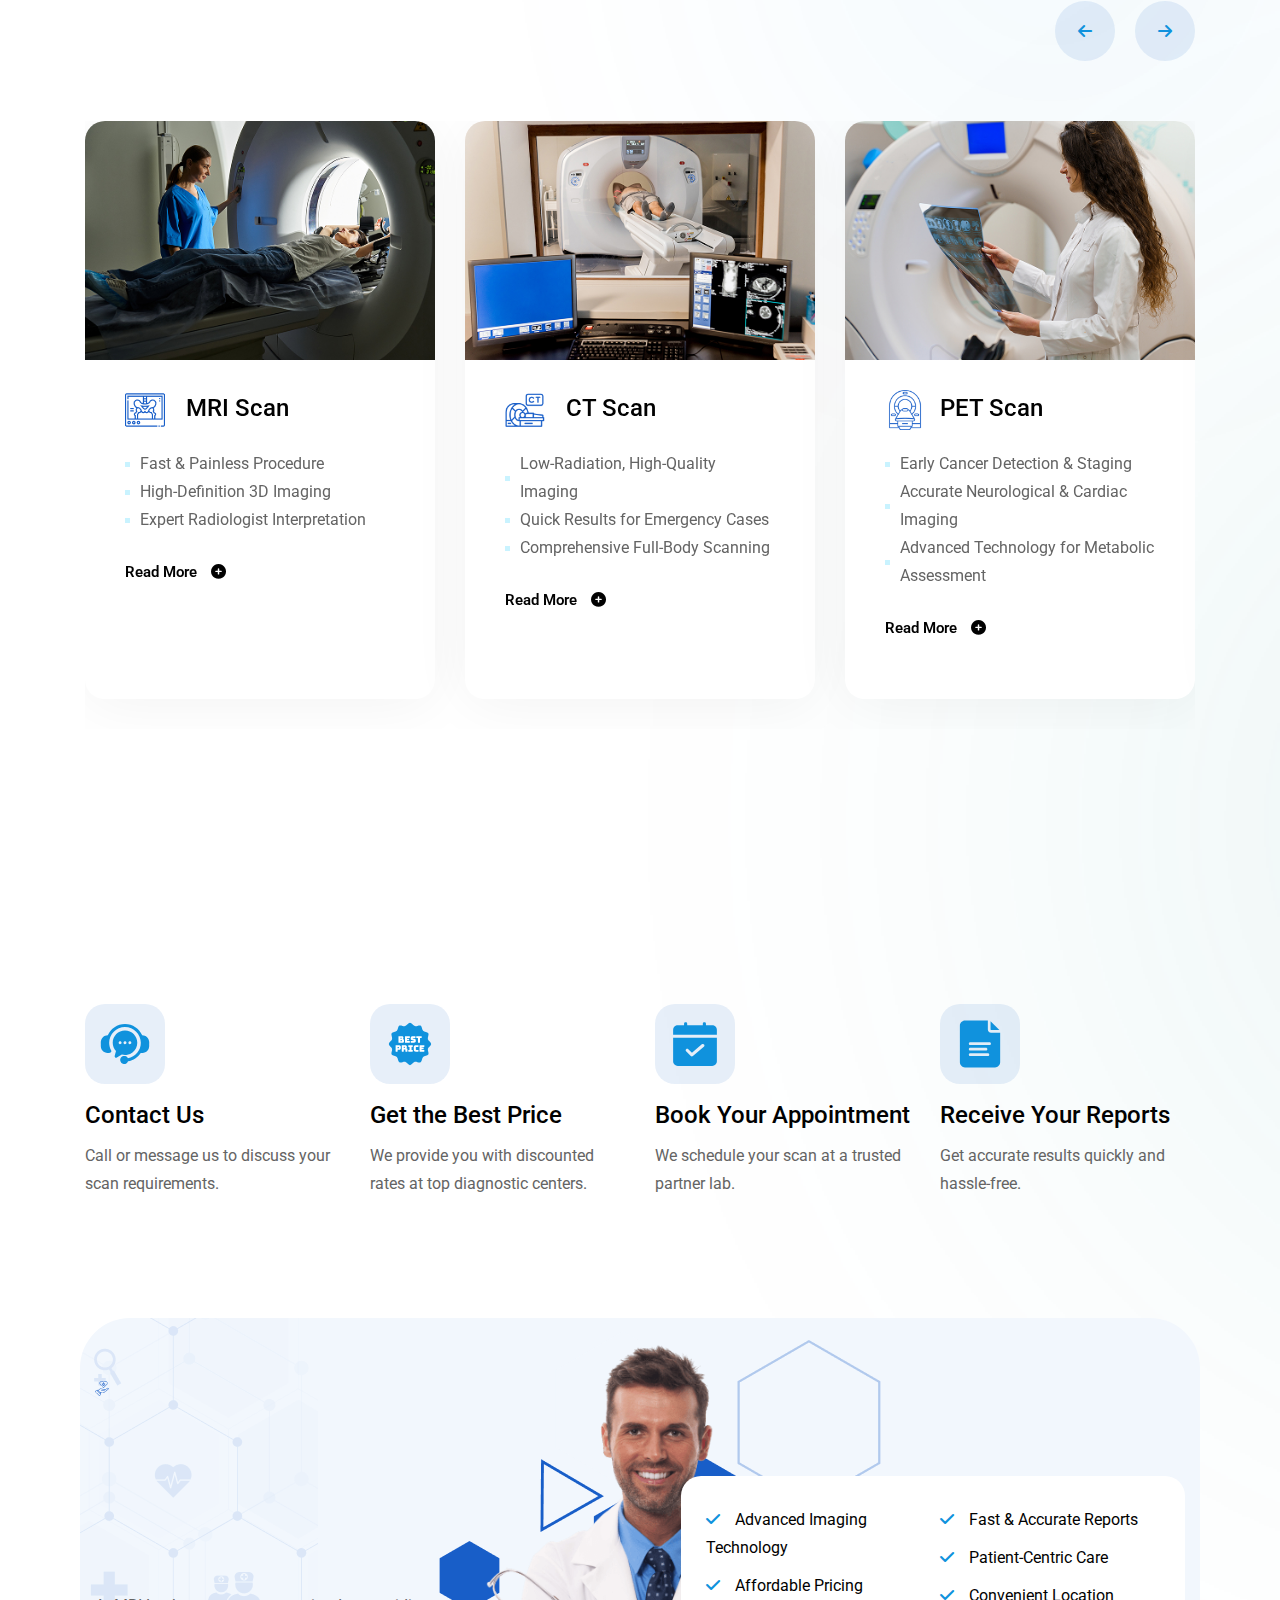
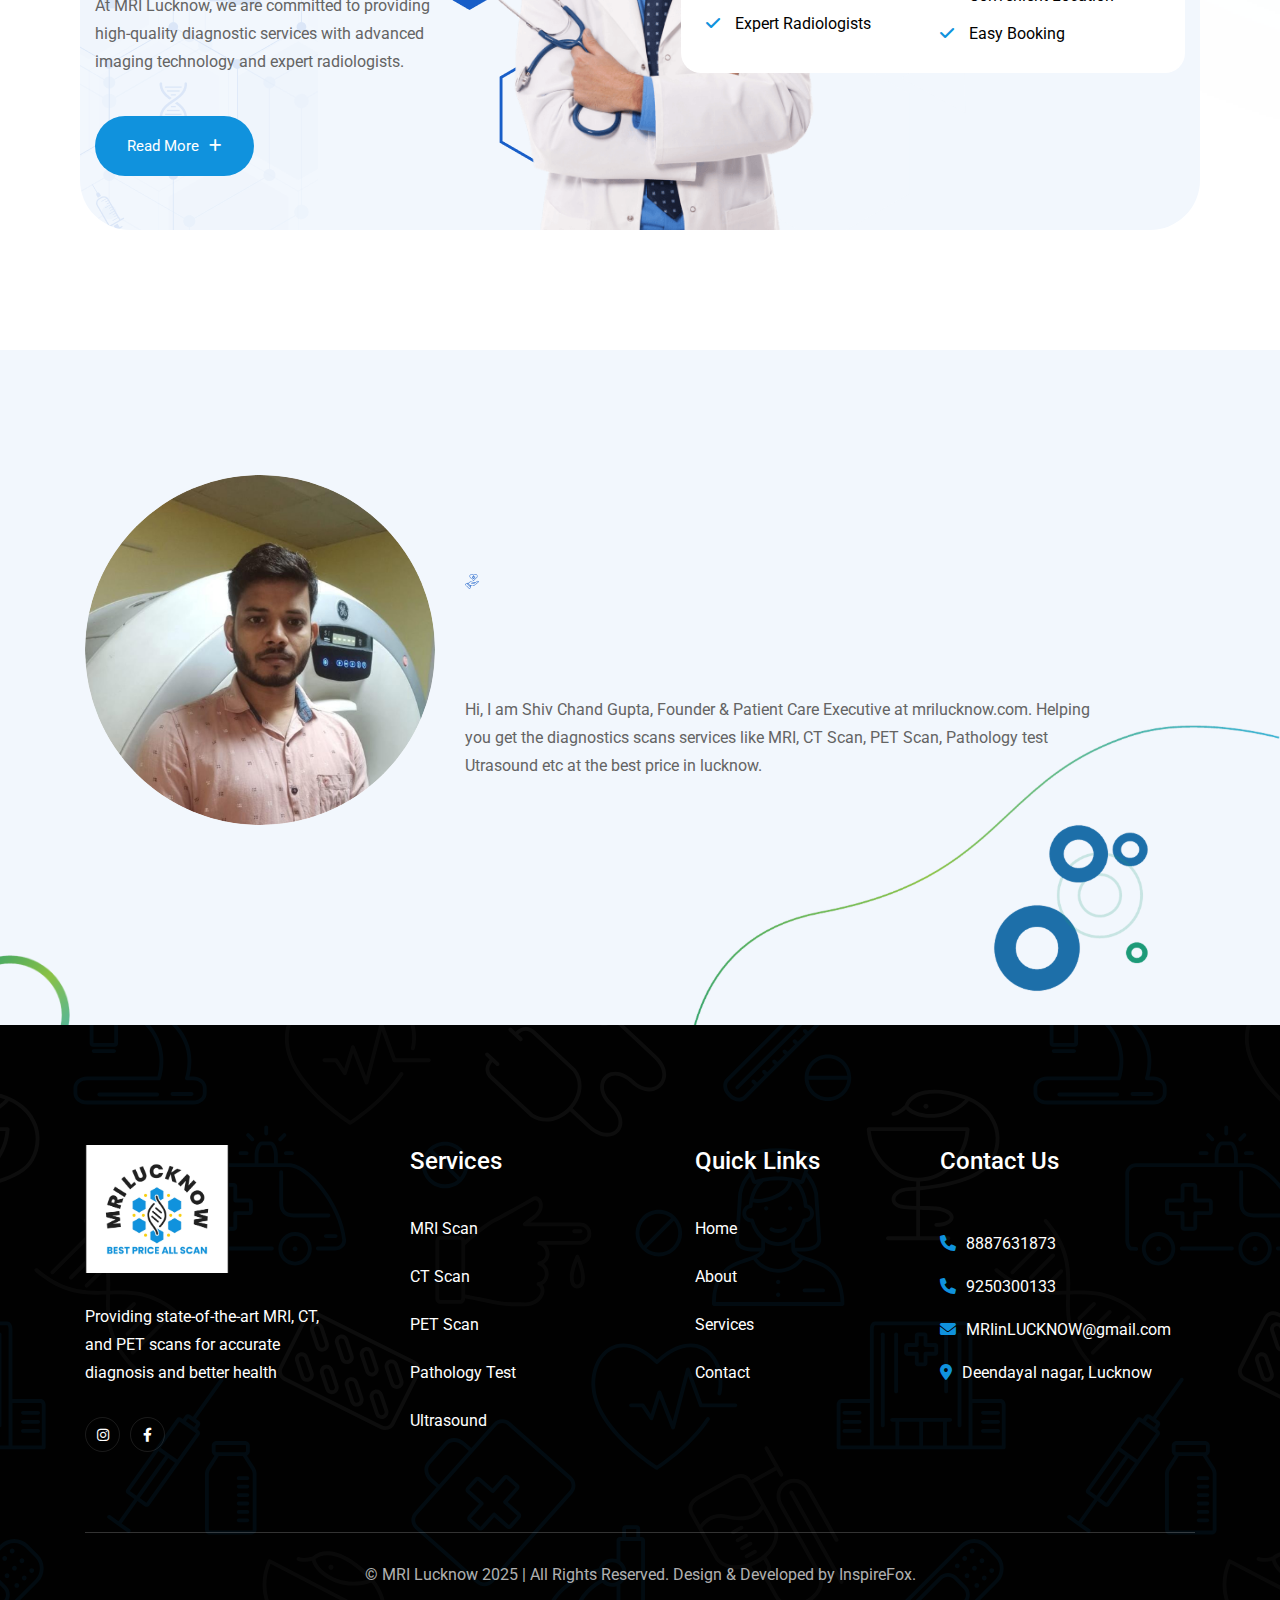
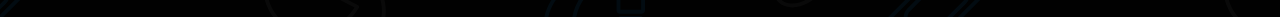
==== commit 5c1c447a: "Contact form Public key added" ====
--- a/index.html
+++ b/index.html
@@ -296,7 +296,7 @@
                     <div class="col-lg-8 pb-5">
                         <form action="https://api.web3forms.com/submit" method="POST"
                             class="appointment-2__form pricing-appointment__form mt-md-60 mt-sm-60 mt-xs-60">
-                            <input type="hidden" name="access_key" value="f34b04d4-c2ac-4711-bb6f-7bb379a89a72">
+                            <input type="hidden" name="access_key" value="8993c89e-9873-445e-a226-b7480fb3487c">
                             <input type="hidden" name="subject" value="MRI Kanpur New Appointment Request">
                             <input type="hidden" name="form_type" value="MRI Kanpur New Appointment">
                             <div class="row">
